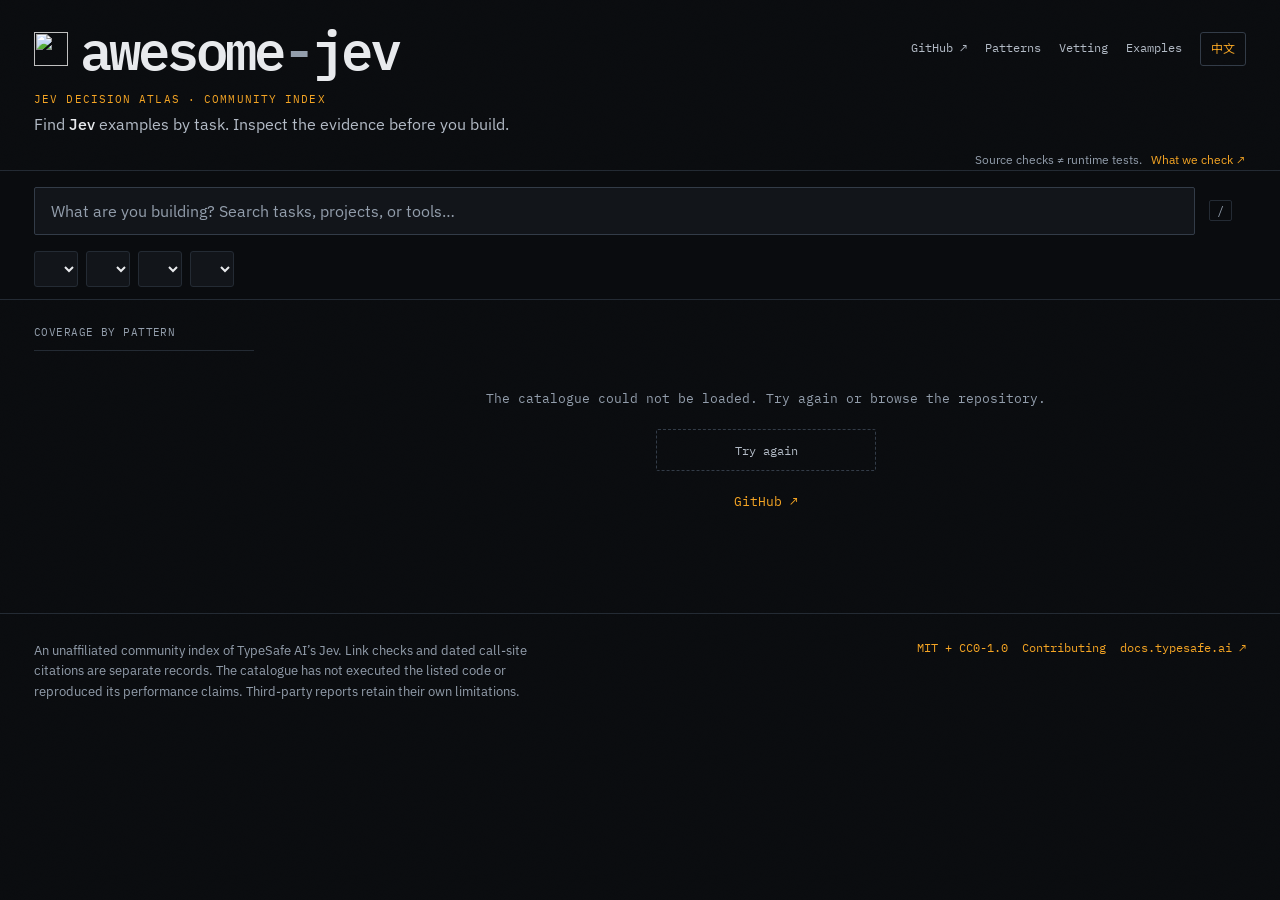
==== site/index.html @ 394e0f3d "feat: filter the site's catalogue by platform through ?platform=, a surface id or a value rows recor" ====
<!doctype html>
<html lang="en">
  <head>
    <meta charset="utf-8" />
    <meta name="viewport" content="width=device-width, initial-scale=1" />
    <title>
      awesome-jev — public examples of TypeSafe AI's Jev, indexed by decision
    </title>
    <meta name="color-scheme" content="dark" />
    <meta name="theme-color" content="#0b0d10" />
    <link rel="icon" href="favicon.svg" type="image/svg+xml" />
    <!-- Link-preview tags (description, og:*, twitter:card) are written between
         these markers at deploy by scripts/assemble_site.py, from _stats.pitch_public.
         Git keeps only the placeholder, so no catalogue number is committed here. -->
    <!-- meta:start -->
    <!-- written at deploy by scripts/assemble_site.py, see pages.yml -->
    <!-- meta:end -->
    <link rel="preconnect" href="https://fonts.googleapis.com" />
    <link rel="preconnect" href="https://fonts.gstatic.com" crossorigin />
    <link
      href="https://fonts.googleapis.com/css2?family=IBM+Plex+Mono:wght@400;500;600&family=IBM+Plex+Sans:wght@400;500;600&family=Noto+Sans+SC:wght@400;500&display=swap"
      rel="stylesheet"
    />
    <style>
      :root {
        --ink: #0b0d10;
        --ink-2: #12151a;
        --ink-3: #171b21;
        --ink-4: #1e242c;
        --rule: #242b34;
        --rule-2: #333c48;
        --fg: #e8eaed;
        --fg-2: #9aa4b1;
        --fg-3: #6b7684;

        /* Amber is the instrument lamp: one dominant accent, sharply used. */
        --amber: #f5a524;
        --amber-dim: #8a5d14;
        --amber-wash: rgba(245, 165, 36, 0.08);
        --signal: #4ec97a; /* verified / primitives */
        --alert: #e8564b; /* caveats */
        --cool: #5fb3d9; /* patterns */

        /* IBM Plex Mono has no CJK glyphs. Without the Noto Sans SC fallback, a
           machine with no Chinese system font — any stock Linux, and the CI
           runner that renders the README screenshots — draws every Chinese
           label in the monospace UI as empty boxes. */
        --mono:
          "IBM Plex Mono", "Noto Sans SC", ui-monospace, SFMono-Regular, Menlo,
          monospace;
        --sans:
          "IBM Plex Sans", "Noto Sans SC", -apple-system, BlinkMacSystemFont,
          sans-serif;

        --gut: clamp(16px, 3vw, 34px);
      }
      * {
        box-sizing: border-box;
      }
      html {
        scroll-behavior: smooth;
      }
      body {
        margin: 0;
        background: var(--ink);
        color: var(--fg);
        font: 15px/1.65 var(--sans);
        -webkit-font-smoothing: antialiased;
        /* Graph paper. The whole site sits on plotting stock. */
        background-image:
          linear-gradient(
            to right,
            rgba(255, 255, 255, 0.022) 1px,
            transparent 1px
          ),
          linear-gradient(
            to bottom,
            rgba(255, 255, 255, 0.022) 1px,
            transparent 1px
          );
        background-size: 44px 44px;
      }
      /* Fine grain, so flat fills never read as plastic. */
      body::before {
        content: "";
        position: fixed;
        inset: 0;
        pointer-events: none;
        z-index: 1;
        opacity: 0.5;
        background-image: url("data:image/svg+xml,%3Csvg xmlns='http://www.w3.org/2000/svg' width='120' height='120'%3E%3Cfilter id='n'%3E%3CfeTurbulence type='fractalNoise' baseFrequency='.85' numOctaves='3'/%3E%3C/filter%3E%3Crect width='120' height='120' filter='url(%23n)' opacity='.035'/%3E%3C/svg%3E");
      }
      a {
        color: var(--amber);
        text-decoration: none;
      }
      a:hover {
        text-decoration: underline;
        text-underline-offset: 3px;
      }
      ::selection {
        background: var(--amber);
        color: var(--ink);
      }

      .mono {
        font-family: var(--mono);
        font-variant-numeric: tabular-nums;
      }
      .sr {
        position: absolute;
        width: 1px;
        height: 1px;
        overflow: hidden;
        clip: rect(0 0 0 0);
        white-space: nowrap;
      }

      /* ─── hero ─────────────────────────────────────────────── */
      header {
        position: relative;
        overflow: hidden;
        border-bottom: 1px solid var(--rule);
        padding: clamp(34px, 6vw, 64px) var(--gut) clamp(26px, 4vw, 38px);
      }
      header::after {
        /* instrument sweep */
        content: "";
        position: absolute;
        inset: 0;
        pointer-events: none;
        background: radial-gradient(
          120% 90% at 8% -10%,
          var(--amber-wash),
          transparent 58%
        );
      }
      .hero {
        max-width: 1340px;
        margin: 0 auto;
        position: relative;
        z-index: 2;
      }
      .eyebrow {
        font-family: var(--mono);
        font-size: 11.5px;
        letter-spacing: 0.2em;
        text-transform: uppercase;
        color: var(--fg-3);
        display: flex;
        gap: 10px;
        align-items: center;
        margin-bottom: 18px;
      }
      .eyebrow .dot {
        width: 6px;
        height: 6px;
        border-radius: 50%;
        background: var(--signal);
        box-shadow: 0 0 0 3px rgba(78, 201, 122, 0.16);
      }
      h1 {
        font-family: var(--mono);
        font-weight: 600;
        letter-spacing: -0.055em;
        font-size: clamp(38px, 8.5vw, 92px);
        line-height: 0.92;
        margin: 0 0 4px;
      }
      h1 .br {
        color: var(--fg-3);
      }
      .lede {
        max-width: 64ch;
        color: var(--fg-2);
        font-size: clamp(14.5px, 1.5vw, 17px);
        margin: 16px 0 0;
        line-height: 1.6;
      }
      .lede b {
        color: var(--fg);
        font-weight: 500;
      }

      /* readout: the four numbers, as an instrument panel */
      .readout {
        display: grid;
        grid-template-columns: repeat(auto-fit, minmax(118px, 1fr));
        gap: 1px;
        background: var(--rule);
        border: 1px solid var(--rule);
        margin: 30px 0 0;
        max-width: 640px;
      }
      .rd {
        background: var(--ink-2);
        padding: 12px 14px;
      }
      .rd .v {
        font-family: var(--mono);
        font-size: 26px;
        font-weight: 500;
        letter-spacing: -0.03em;
        line-height: 1;
      }
      .rd .k {
        font-family: var(--mono);
        font-size: 10.5px;
        letter-spacing: 0.13em;
        text-transform: uppercase;
        color: var(--fg-3);
        margin-top: 7px;
      }
      /* When the figure was last true. If the weekly sweep ever stalls, this
         is where a reader sees it, instead of a number that looks current. */
      .rd .d {
        font-family: var(--mono);
        font-size: 10px;
        color: var(--fg-3);
        opacity: 0.75;
        margin-top: 4px;
      }
      .rd.hot .v {
        color: var(--amber);
      }
      .rd.ok .v {
        color: var(--signal);
      }

      .navrow {
        display: flex;
        gap: 20px;
        flex-wrap: wrap;
        margin-top: 26px;
        font-family: var(--mono);
        font-size: 12.5px;
      }
      .navrow a {
        color: var(--fg-2);
        border-bottom: 1px solid transparent;
        padding-bottom: 2px;
      }
      .navrow a:hover {
        color: var(--amber);
        border-color: var(--amber-dim);
        text-decoration: none;
      }
      #lang {
        color: var(--amber);
      }

      /* ─── shell ────────────────────────────────────────────── */
      .shell {
        max-width: 1340px;
        margin: 0 auto;
        padding: 0 var(--gut) 60px;
        display: grid;
        gap: clamp(20px, 3vw, 40px);
        grid-template-columns: minmax(0, 1fr);
        position: relative;
        z-index: 2;
      }
      @media (min-width: 1080px) {
        .shell {
          grid-template-columns: 262px minmax(0, 1fr);
        }
      }

      /* ─── rail: coverage histogram IS the navigation ───────── */
      aside {
        padding-top: 26px;
      }
      @media (min-width: 1080px) {
        aside {
          position: sticky;
          top: 0;
          max-height: 100vh;
          overflow-y: auto;
          padding-bottom: 30px;
          scrollbar-width: thin;
          scrollbar-color: var(--rule-2) transparent;
        }
      }
      .rail-h {
        font-family: var(--mono);
        font-size: 10.5px;
        letter-spacing: 0.16em;
        text-transform: uppercase;
        color: var(--fg-3);
        padding-bottom: 9px;
        border-bottom: 1px solid var(--rule);
        margin-bottom: 6px;
        display: flex;
        justify-content: space-between;
        align-items: baseline;
      }
      .rail-h .clr {
        color: var(--amber);
        cursor: pointer;
        letter-spacing: 0.08em;
        text-transform: none;
        font-size: 11px;
        visibility: hidden;
      }
      .rail-h .clr.on {
        visibility: visible;
      }
      /* One bar per pattern. Sequential single hue + emphasis: the selected bar
     takes full amber, the rest recede. Colour never follows rank, so
     filtering re-measures the bars without repainting their identity. */
      .pbar {
        display: grid;
        grid-template-columns: 1fr auto;
        gap: 10px;
        align-items: center;
        width: 100%;
        background: none;
        border: 0;
        padding: 7px 0 6px;
        cursor: pointer;
        text-align: left;
        color: var(--fg-2);
        font: inherit;
        font-size: 13px;
        border-bottom: 1px solid transparent;
      }
      .pbar:hover {
        color: var(--fg);
      }
      .pbar .nm {
        overflow: hidden;
        text-overflow: ellipsis;
        white-space: nowrap;
      }
      .pbar .ct {
        font-family: var(--mono);
        font-size: 11.5px;
        color: var(--fg-3);
        font-variant-numeric: tabular-nums;
      }
      .pbar .track {
        grid-column: 1/-1;
        height: 5px;
        background: var(--ink-3);
        position: relative;
        overflow: hidden;
      }
      .pbar .fill {
        position: absolute;
        inset: 0 auto 0 0;
        background: var(--rule-2);
        border-radius: 0 3px 3px 0; /* 4px-ish rounded data end, square at baseline */
        transform-origin: left;
        animation: grow 0.62s cubic-bezier(0.2, 0.8, 0.25, 1) backwards;
      }
      @keyframes grow {
        from {
          transform: scaleX(0);
        }
      }
      .pbar:hover .fill {
        background: var(--amber-dim);
      }
      .pbar[aria-pressed="true"] {
        color: var(--amber);
      }
      .pbar[aria-pressed="true"] .fill {
        background: var(--amber);
      }
      .pbar[aria-pressed="true"] .ct {
        color: var(--amber);
      }
      .pbar.zero {
        opacity: 0.42;
        cursor: default;
      }
      .pbar.zero .ct::after {
        content: " gap";
        color: var(--alert);
        font-size: 10px;
      }

      /* ─── controls ─────────────────────────────────────────── */
      main {
        padding-top: 26px;
        min-width: 0;
      }
      .bar {
        position: sticky;
        top: 0;
        z-index: 20;
        background: rgba(11, 13, 16, 0.93);
        backdrop-filter: blur(10px);
        border-bottom: 1px solid var(--rule);
        padding: 11px 0 11px;
        margin-bottom: 6px;
      }
      .bar .r1 {
        display: flex;
        gap: 8px;
        flex-wrap: wrap;
        align-items: center;
      }
      input[type="search"],
      select {
        background: var(--ink-2);
        color: var(--fg);
        border: 1px solid var(--rule);
        padding: 8px 11px;
        font: 13px var(--mono);
        border-radius: 2px;
      }
      input[type="search"] {
        flex: 1 1 190px;
        min-width: 0;
      }
      input[type="search"]::placeholder {
        color: var(--fg-3);
      }
      input[type="search"]:focus,
      select:focus {
        outline: none;
        border-color: var(--amber);
        background: var(--ink-3);
      }
      select {
        cursor: pointer;
        max-width: 190px;
      }
      .kbd {
        font: 10.5px var(--mono);
        color: var(--fg-3);
        border: 1px solid var(--rule);
        padding: 1px 5px;
        border-radius: 2px;
      }
      .hits {
        margin-left: auto;
        font: 12px var(--mono);
        color: var(--fg-3);
        white-space: nowrap;
      }
      .hits b {
        color: var(--fg);
      }
      .r2 {
        display: flex;
        gap: 6px;
        flex-wrap: wrap;
        margin-top: 9px;
      }
      .tg {
        background: none;
        border: 1px solid var(--rule);
        color: var(--fg-3);
        padding: 3px 10px;
        font: 11.5px var(--mono);
        cursor: pointer;
        border-radius: 2px;
      }
      .tg:hover {
        border-color: var(--rule-2);
        color: var(--fg-2);
      }
      .tg[aria-pressed="true"] {
        background: var(--amber);
        border-color: var(--amber);
        color: var(--ink);
        font-weight: 500;
      }
      .tg.warn[aria-pressed="true"] {
        background: var(--alert);
        border-color: var(--alert);
        color: #fff;
      }

      /* ─── groups ───────────────────────────────────────────── */
      .gh {
        margin: 36px 0 0;
        display: flex;
        align-items: baseline;
        gap: 11px;
        flex-wrap: wrap;
      }
      .gh h2,
      .gh h3 {
        font-family: var(--mono);
        font-size: 17px;
        font-weight: 600;
        letter-spacing: -0.02em;
        margin: 0;
        color: var(--fg);
      }
      .gh h3 {
        font-size: 15px;
      }
      .gh .n {
        font: 11.5px var(--mono);
        color: var(--amber);
        border: 1px solid var(--amber-dim);
        padding: 1px 7px;
        border-radius: 2px;
      }
      .gd {
        color: var(--fg-3);
        font-size: 13px;
        margin: 5px 0 14px;
        max-width: 72ch;
      }

      /* ─── card ─────────────────────────────────────────────── */
      .card {
        background: var(--ink-2);
        border: 1px solid var(--rule);
        border-left: 2px solid var(--rule-2);
        padding: 13px 16px 12px;
        margin-bottom: 8px;
        position: relative;
        transition:
          border-color 0.13s,
          background 0.13s,
          transform 0.13s;
      }
      .card:hover {
        background: var(--ink-3);
        border-color: var(--rule-2);
        border-left-color: var(--amber);
        transform: translateX(2px);
      }
      .card.off {
        border-left-color: var(--amber-dim);
      }
      .card.flagged {
        border-left-color: var(--alert);
      }
      .ct-row {
        display: flex;
        gap: 9px;
        align-items: baseline;
        flex-wrap: wrap;
        margin-bottom: 5px;
      }
      .ct-row .t {
        font-family: var(--mono);
        font-size: 14.5px;
        font-weight: 500;
        letter-spacing: -0.015em;
      }
      .badge {
        font: 10px var(--mono);
        letter-spacing: 0.09em;
        text-transform: uppercase;
        padding: 1px 6px;
        border-radius: 2px;
        border: 1px solid;
      }
      .badge.of {
        color: var(--amber);
        border-color: var(--amber-dim);
        background: var(--amber-wash);
      }
      .badge.st {
        color: var(--fg-3);
        border-color: var(--rule);
      }
      .badge.kd {
        color: var(--fg-2);
        border-color: var(--rule);
        background: var(--ink-4);
      }
      .by {
        font: 11.5px var(--mono);
        color: var(--fg-3);
      }
      .anchor {
        font: 12px var(--mono);
        color: var(--fg-3);
        opacity: 0;
        transition: opacity 0.12s;
      }
      .card:hover .anchor {
        opacity: 1;
      }
      .anchor:hover {
        color: var(--amber);
        text-decoration: none;
      }
      .card:target {
        border-color: var(--amber);
        border-left-color: var(--amber);
        background: var(--ink-3);
        scroll-margin-top: 90px;
      }
      .sum {
        margin: 0 0 9px;
        color: var(--fg);
        font-size: 14px;
        max-width: 86ch;
      }
      .strip {
        display: flex;
        gap: 2px;
        margin: 0 0 9px;
        height: 3px;
        max-width: 320px;
      }
      .strip i {
        flex: 1;
        background: var(--cool);
        opacity: 0.55;
        border-radius: 1px;
      }
      .pills {
        display: flex;
        gap: 5px;
        flex-wrap: wrap;
        align-items: center;
      }
      .p {
        font: 11px var(--mono);
        padding: 1px 6px;
        border-radius: 2px;
        border: 1px solid var(--rule);
        color: var(--fg-3);
        background: var(--ink);
      }
      .p.q {
        color: var(--signal);
        border-color: rgba(78, 201, 122, 0.3);
      }
      .p.pt {
        color: var(--cool);
        border-color: rgba(95, 179, 217, 0.28);
      }
      .p.f {
        color: var(--alert);
        border-color: rgba(232, 86, 75, 0.34);
        background: rgba(232, 86, 75, 0.07);
      }
      .note {
        margin: 10px 0 0;
        padding: 7px 0 0 11px;
        border-left: 1px solid var(--rule-2);
        color: var(--fg-2);
        font-size: 13px;
        max-width: 88ch;
      }
      .card.flagged .note {
        border-left-color: rgba(232, 86, 75, 0.45);
      }

      .more {
        display: block;
        width: 100%;
        background: none;
        border: 1px dashed var(--rule-2);
        color: var(--fg-3);
        font: 12px var(--mono);
        padding: 9px;
        margin: 2px 0 10px;
        cursor: pointer;
        border-radius: 2px;
      }
      .more:hover {
        color: var(--amber);
        border-color: var(--amber-dim);
        background: var(--ink-2);
      }
      .empty {
        text-align: center;
        color: var(--fg-3);
        padding: 70px 20px;
        font-family: var(--mono);
        font-size: 13px;
      }
      .loading {
        padding: 70px 20px;
        text-align: center;
        color: var(--fg-3);
        font-family: var(--mono);
        font-size: 13px;
      }

      footer {
        border-top: 1px solid var(--rule);
        padding: 26px var(--gut) 44px;
        position: relative;
        z-index: 2;
      }
      footer .in {
        max-width: 1340px;
        margin: 0 auto;
        display: flex;
        gap: 26px;
        flex-wrap: wrap;
        justify-content: space-between;
        align-items: flex-start;
      }
      footer p {
        margin: 0;
        color: var(--fg-3);
        font-size: 12.5px;
        max-width: 66ch;
        line-height: 1.65;
      }
      footer .lg {
        display: flex;
        gap: 14px;
        flex-wrap: wrap;
        font: 11.5px var(--mono);
      }

      /* view switcher: a segmented control, instrument-panel style */
      .views {
        display: flex;
        gap: 1px;
        background: var(--rule);
        border: 1px solid var(--rule);
        margin: 26px 0 0;
        width: fit-content;
      }
      .vt {
        background: var(--ink-2);
        border: 0;
        color: var(--fg-3);
        font: 12.5px var(--mono);
        padding: 7px 15px;
        cursor: pointer;
        letter-spacing: 0.04em;
      }
      .vt:hover {
        color: var(--fg);
        background: var(--ink-3);
      }
      .vt[aria-selected="true"] {
        background: var(--amber);
        color: var(--ink);
        font-weight: 500;
      }
      [hidden] {
        display: none !important;
      }

      /* prose views share one measured column */
      .page {
        max-width: 1040px;
        margin: 0 auto;
        padding: 30px var(--gut) 60px;
        position: relative;
        z-index: 2;
      }
      .page h2 {
        font-family: var(--mono);
        font-size: 19px;
        font-weight: 600;
        letter-spacing: -0.02em;
        margin: 40px 0 8px;
        padding-bottom: 7px;
        border-bottom: 1px solid var(--rule);
      }
      .page h2:first-of-type {
        margin-top: 8px;
      }
      .page p {
        color: var(--fg-2);
        max-width: 78ch;
        margin: 0 0 14px;
      }
      .page p b,
      .page p strong {
        color: var(--fg);
        font-weight: 500;
      }
      .page code {
        font-family: var(--mono);
        font-size: 0.88em;
        background: var(--ink-3);
        border: 1px solid var(--rule);
        padding: 1px 5px;
        border-radius: 2px;
        color: var(--fg);
      }
      .callout {
        border-left: 2px solid var(--amber);
        background: var(--amber-wash);
        padding: 12px 16px;
        margin: 0 0 18px;
      }
      .callout p {
        margin: 0;
        color: var(--fg);
      }
      .callout.warn {
        border-left-color: var(--alert);
        background: rgba(232, 86, 75, 0.06);
      }

      /* primitive cards */
      .pgrid {
        display: grid;
        gap: 10px;
        grid-template-columns: repeat(auto-fit, minmax(280px, 1fr));
        margin: 0 0 22px;
      }
      .pcard {
        background: var(--ink-2);
        border: 1px solid var(--rule);
        border-top: 2px solid var(--signal);
        padding: 15px 17px 16px;
      }
      .pcard .gl {
        font-family: var(--mono);
        font-size: 19px;
        color: var(--signal);
        letter-spacing: 0.1em;
      }
      .pcard h3 {
        font-family: var(--mono);
        font-size: 17px;
        margin: 8px 0 10px;
        color: var(--fg);
      }
      .pcard dl {
        margin: 0;
        display: grid;
        grid-template-columns: auto 1fr;
        gap: 5px 12px;
        font-size: 13px;
      }
      .pcard dt {
        font-family: var(--mono);
        font-size: 10.5px;
        letter-spacing: 0.1em;
        text-transform: uppercase;
        color: var(--fg-3);
        padding-top: 2px;
      }
      .pcard dd {
        margin: 0;
        color: var(--fg-2);
      }
      .pcard dd b {
        color: var(--fg);
        font-weight: 500;
      }

      /* data tables */
      .tbl {
        width: 100%;
        border-collapse: collapse;
        font-size: 13px;
        margin: 0 0 20px;
        display: block;
        overflow-x: auto;
      }
      .tbl th,
      .tbl td {
        text-align: left;
        padding: 8px 12px;
        border-bottom: 1px solid var(--rule);
        vertical-align: top;
        white-space: nowrap;
      }
      .tbl td.wrap {
        white-space: normal;
        min-width: 22ch;
        color: var(--fg-2);
      }
      .tbl th {
        font-family: var(--mono);
        font-size: 10.5px;
        letter-spacing: 0.12em;
        text-transform: uppercase;
        color: var(--fg-3);
        border-bottom-color: var(--rule-2);
        position: sticky;
        top: 0;
        background: var(--ink);
      }
      .tbl tbody tr:hover {
        background: var(--ink-2);
      }
      .tbl td.k {
        font-family: var(--mono);
        color: var(--fg);
      }
      .tbl .dash {
        color: var(--fg-3);
      }
      .tbl .diff {
        color: var(--alert);
      }
      .tbl .same {
        color: var(--signal);
      }
      .tbl .of {
        color: var(--amber);
      }

      @media (prefers-reduced-motion: reduce) {
        * {
          animation: none !important;
          transition: none !important;
        }
        html {
          scroll-behavior: auto;
        }
      }
    </style>
    <link rel="stylesheet" href="catalog.css" />
  </head>
  <body>
    <a class="skip-link" href="#catalogue-results" data-i="skip">Skip to results</a>
    <header>
      <div class="hero">
        <div class="masthead">
          <a class="brand" href="./" aria-label="awesome-jev home">
            <img src="favicon.svg" width="34" height="34" alt="" />
            <h1>awesome<span class="br">-</span>jev</h1>
          </a>
          <nav class="navrow" aria-label="Resources">
            <a href="https://github.com/kydlikebtc/awesome-jev">GitHub ↗</a>
            <a href="https://github.com/kydlikebtc/awesome-jev/blob/main/docs/patterns.md" data-i="l_pat"></a>
            <a href="https://github.com/kydlikebtc/awesome-jev/blob/main/docs/vetting.md" data-i="l_vet"></a>
            <a href="https://github.com/kydlikebtc/awesome-jev/blob/main/examples/README.md" data-i="l_ex"></a>
            <button type="button" id="lang">中文</button>
          </nav>
        </div>
        <div class="intro-row">
          <div>
            <div class="eyebrow" data-i="eyebrow"></div>
            <p class="lede" data-i="lede"></p>
          </div>
          <div class="readout" id="readout" aria-label="Catalogue statistics"></div>
        </div>
        <div class="header-bottom">
          <div class="views" role="tablist" id="views" aria-label="Views"></div>
          <p class="trust-line"><span data-i="trust_short"></span> <a href="https://github.com/kydlikebtc/awesome-jev/blob/main/docs/method.md" data-i="trust_link"></a></p>
        </div>
      </div>
    </header>

    <section id="view-catalog">
      <div class="catalog-toolbar">
        <div class="search-row">
          <label for="q" class="sr" data-i="search_label"></label>
          <input type="search" id="q" data-ip="search" autocomplete="off" spellcheck="false" />
          <kbd class="kbd" aria-hidden="true">/</kbd>
          <span class="hits" id="hits" role="status" aria-live="polite" aria-atomic="true"></span>
        </div>
        <nav class="journeys" id="journeys" aria-label="Curated starting points"></nav>
        <details class="filter-options" id="filter-options" open>
          <summary data-i="filters"></summary>
          <div class="filter-row">
            <select id="kind" aria-label="Filter by resource kind"></select>
            <select id="langf" aria-label="Filter by programming language"></select>
            <select id="platf" aria-label="Filter by platform"></select>
            <select id="sort" aria-label="Sort entries"></select>
            <div class="r2" id="tgs"></div>
            <button type="button" class="reset" id="reset" data-i="reset" hidden></button>
          </div>
        </details>
      </div>
      <div class="shell">
        <aside>
          <details class="pattern-disclosure" id="pattern-disclosure" open>
            <summary data-i="coverage"></summary>
            <div class="rail-h">
              <span data-i="coverage"></span>
              <button class="clr" id="clr" type="button" data-i="clear"></button>
            </div>
            <div id="rail"></div>
          </details>
        </aside>
        <main id="catalogue-results" tabindex="-1">
          <div class="results-heading" id="results-heading"></div>
          <div id="out"><p class="loading" data-i="loading"></p></div>
        </main>
      </div>
    </section>

    <section class="page" id="view-prims" tabindex="-1" hidden></section>
    <section class="page" id="view-compat" tabindex="-1" hidden></section>

    <footer>
      <div class="in">
        <p data-i="disc"></p>
        <div class="lg">
          <a href="https://github.com/kydlikebtc/awesome-jev/blob/main/LICENSE"
            >MIT + CC0-1.0</a
          >
          <a
            href="https://github.com/kydlikebtc/awesome-jev/blob/main/CONTRIBUTING.md"
            data-i="l_con"
          ></a>
          <a href="https://docs.typesafe.ai/">docs.typesafe.ai ↗</a>
        </div>
      </div>
    </footer>

    <script type="module">
      import { SORTS, verification, evidenceKind, evidenceUrl, isIndependentReport, compareEntries, matchesEntry, queryFromState, shareUrl, stateFromQuery, summaryMarks, notIndexedByPattern, primitiveLayers, repositoryFacts, siblingCitations, platformRows, resolvePlatform, platformChoices } from "./catalog-core.mjs";
      const STR = {
        en: {
          eyebrow: "Jev Decision Atlas · community index",
          lede: "Find <b>Jev</b> examples by task. Inspect the evidence before you build.",
          search: "What are you building? Search tasks, projects, or tools…",
          search_label: "Search the catalogue",
          skip: "Skip to results", filters: "Filters & sort", reset: "Reset filters",
          all: "All examples", browse: "Browse the catalogue", picks: "Editor’s pick", entry_view: "Entry details",
          sort_curated: "Editor picks first", sort_newest: "Recently added", sort_checked: "Recently link-checked", sort_stars: "Most stars", sort_pattern: "Group by pattern",
          language: "All languages", resource: "All resource types", source: "Open resource ↗", evidence: "View call site ↗",
          details: "Evidence & technical details", link_ok: "Link checked", link_missing: "Link not checked", link_failed: "Link check unsuccessful",
          code_read: "Call-site citation", code_missing: "No call-site citation", runtime: "Code not run by this catalogue", performance: "Performance not reproduced",
          cite_wire_shape: "Wire-shape citation, not a Jev integration", cite_example_only: "Example-only citation", evidence_file: "View cited file ↗",
          mark_zh_machine: "machine-translated", mark_zh_machine_about: "A model translated this Chinese summary; no person wrote it.",
          unindexed_h: "Not yet indexed by pattern",
          unindexed_about: "Projects and plugins with code whose only pattern is overview, and whose rows record no reading against the patterns (patterns_reviewed). Overview is also what the keyword rules suggest when nothing matches, so these may never have been placed. A person gives each a pattern, or records the date they read it.",
          unindexed_last: "Projects and plugins with code that nobody has recorded reading against the patterns come last, under “Not yet indexed by pattern” ({n}).",
          third_party: "Third-party report", review_scope: "A dated citation is not a current CI result or a runtime test.",
          signals: "Recorded matching text", added: "Added", stars: "Repository stars", author: "Author", read_context: "Source context",
          prims_read: "Primitives read by a person", prims_signal: "Text signal only",
          repo_created: "Repository created", repo_pushed: "Last push", repo_commits: "Commits on the default branch",
          repo_facts_about: "As GitHub stated them at the last weekly refresh (days in UTC). A date says when someone last pushed, not whether the project is maintained.",
          cited_one: "Cited by 1 other directory", cited_n: "Cited by {n} other directories", cited_h: "Other directories citing it",
          cited_about: "Sibling Jev directories whose README links this repository, as the weekly refresh last read them. They copy from each other: this counts mentions and is not a check of the project.",
          prims_signal_about: "The cited file contains this primitive’s request or answer shape (primitives_seen). A script found the text; nobody recorded reading the code call it.",
          reason: "Why this pick", caution: "Before you use it", notes: "Editor’s note", empty_help: "Try a broader phrase or reset the filters.",
          trust_short: "Source checks ≠ runtime tests.", trust_link: "What we check ↗", patterns_count: "patterns",
          latest_check: "Latest successful link check", load_error: "The catalogue could not be loaded. Try again or browse the repository.", retry: "Try again",
          coverage: "Coverage by pattern",
          clear: "clear",
          loading: "Loading catalogue…",
          empty: "Nothing matches those filters.",
          entries: "indexed",
          code: "with code",
          official: "official",
          verified: "dated 2xx links",
          swept: "swept",
          l_pat: "Patterns",
          l_cmp: "Compatibility",
          l_vet: "Vetting",
          l_ex: "Examples",
          l_con: "Contributing",
          t_code: "has code",
          t_off: "official",
          t_flag: "no caveats",
          t_ind: "third-party reports",
          shown: "matches",
          more: "show {n} more",
          disc: "An unaffiliated community index of TypeSafe AI’s Jev. Link checks and dated call-site citations are separate records. The catalogue has not executed the listed code or reproduced its performance claims. Third-party reports retain their own limitations.",
          v_catalog: "Catalogue",
          v_prims: "Primitives",
          v_compat: "Compatibility",
          p_h: "What Jev returns",
          p_lede:
            "Three primitives, and one asymmetry that causes most of the bugs. Every fact here is from the official API reference.",
          p_returns: "Returns",
          p_limit: "Limits",
          p_for: "Used for",
          p_watch: "Watch out",
          p_read: "Read by a person",
          p_signal: "Text signal only",
          p_rows: "{n} rows",
          p_layers:
            "Under each primitive, two counts that are never added together. <b>Read by a person</b>: rows whose <code>question_types</code> records someone reading the code call it. <b>Text signal only</b>: rows where nobody recorded that, but the one file the row cites contains the primitive’s request or answer shape (<code>primitives_seen</code>, written by a weekly script). A shape in a file is not a call.",
          p_shape_h: "The shape of a call",
          p_shape_p:
            "One <b>state</b>, many <b>questions</b>. The state is read once and every question is evaluated against it in parallel, which is why asking five things costs roughly what asking one costs plus the question tokens — and why speculative fan-out is a real technique rather than a waste.",
          p_limits_h: "Limits that apply everywhere",
          c_h: "Cross-platform compatibility",
          c_lede:
            "One model, many front doors — and the front doors do not agree. Porting between gateways is <b>not</b> a URL swap. Generated from the same <code>compat.json</code> the docs use, so the two can never disagree.",
          c_model: "Model string",
          c_yesno: "Yes/no type",
          c_read: "Read from",
          c_conf: "Confidence",
          c_env: "Request shape",
          c_ep: "Endpoint",
          c_var: "Env var",
          c_surface: "Surface",
          c_note: "Worth knowing",
          c_asof: "Verified on",
          c_open: "Open the linked doc before you ship.",
          c_full: "Full page with the corrections table",
          c_examples: "Catalogued examples",
          c_examples_about: "Rows whose platforms record a value compat.json lists for this surface (catalog_platforms). Coarse: that value also stands for another route, so a row counted here may use it.",
          c_coarse: "coarse",
          platform: "All platforms",
          platform_surfaces: "Surfaces in the compatibility table",
          platform_other: "Other values rows record",
          platform_coarse: "Coarse match: these rows record {values}, which does not say which route to the API a row takes, so some may use another route.",
          platform_shared: "The same value also stands for {names}.",
          platform_listed: "compat.json lists it for {names}.",
        },
        zh: {
          eyebrow: "Jev Decision Atlas · 社区目录",
          lede: "按场景发现 <b>Jev</b> 用法，沿证据判断是否适合你的项目。",
          search: "你想实现什么？搜索场景、项目或工具……",
          search_label: "搜索目录",
          skip: "跳到结果", filters: "筛选与排序", reset: "重置筛选",
          all: "全部案例", browse: "浏览目录", picks: "编辑精选", entry_view: "条目详情",
          sort_curated: "精选优先", sort_newest: "最近加入", sort_checked: "最近链接检查", sort_stars: "最多星标", sort_pattern: "按场景分组",
          language: "全部语言", resource: "全部资源类型", source: "打开资源 ↗", evidence: "查看调用点 ↗",
          details: "证据与技术细节", link_ok: "链接检查成功", link_missing: "链接未检查", link_failed: "链接检查未成功",
          code_read: "调用点记录", code_missing: "无调用点记录", runtime: "本目录未运行验证", performance: "性能未复现",
          // The Chinese of the three evidence.kind labels below is model-written; a person who revises it drops this note.
          cite_wire_shape: "接口形态记录，并非 Jev 集成", cite_example_only: "仅示例记录", evidence_file: "查看引用文件 ↗",
          // mark_zh_machine is the READMEs' own mark; its tooltip below is model-written, like the summary-source labels in taxonomy.json.
          mark_zh_machine: "机翻", mark_zh_machine_about: "这条中文摘要由模型翻译，不是人写的。",
          // The Chinese of the three "not yet indexed by pattern" strings below is model-written; a person who revises it drops this note.
          unindexed_h: "尚未按模式索引",
          unindexed_about: "带代码的项目或插件：唯一的模式是 overview，且没有任何对照决策模式阅读过的记录（patterns_reviewed）。overview 也是关键词规则什么都没匹配到时给出的建议，所以这些行可能从未被归类。由人为每一行指定模式，或记下阅读日期。",
          unindexed_last: "没有任何人对照决策模式阅读过记录的带代码项目和插件排在最后，列在“尚未按模式索引”之下（{n} 行）。",
          third_party: "第三方评测", review_scope: "带日期的引用不代表最新 CI 已通过，也不代表代码已运行。",
          signals: "记录的匹配文本", added: "收录日期", stars: "仓库星标", author: "作者", read_context: "来源说明",
          // The Chinese of the primitive-layer strings here and in the primitives view (p_read … p_layers) is model-written; a person who revises it drops this note.
          prims_read: "人读确认的原语", prims_signal: "仅文本信号",
          // The Chinese of the four repository-fact strings below is model-written; a person who revises it drops this note.
          repo_created: "仓库创建", repo_pushed: "最近推送", repo_commits: "默认分支提交数",
          repo_facts_about: "上次每周刷新时 GitHub 给出的数据（UTC 日期）。日期只说明最近何时有人推送，不代表项目是否仍在维护。",
          // The Chinese of the four sibling-citation strings below is model-written; a person who revises it drops this note.
          cited_one: "被 1 个其他目录引用", cited_n: "被 {n} 个其他目录引用", cited_h: "引用它的其他目录",
          cited_about: "README 中链接了这个仓库的其他 Jev 目录，按上次每周刷新时读取的结果。这些目录相互转载：这里只统计被提及的次数，不是对项目的核查。",
          prims_signal_about: "所引文件含有这个原语的请求或回答结构（primitives_seen）。这是脚本找到的文本，没有人记录读过代码确认调用。",
          reason: "精选理由", caution: "使用前留意", notes: "编辑备注", empty_help: "试试更宽泛的关键词，或重置筛选条件。",
          trust_short: "来源核查 ≠ 运行验证。", trust_link: "了解核验范围 ↗", patterns_count: "类场景",
          latest_check: "最近成功检查日期", load_error: "目录暂时无法加载，请重试或前往 GitHub 浏览。", retry: "重试",
          coverage: "按模式的覆盖度",
          clear: "清除",
          loading: "正在加载目录……",
          empty: "没有符合这些筛选条件的条目。",
          entries: "收录",
          code: "含代码",
          official: "官方",
          verified: "链接检查成功",
          swept: "扫描于",
          l_pat: "决策模式",
          l_cmp: "兼容性",
          l_vet: "核查指南",
          l_ex: "可运行样例",
          l_con: "参与贡献",
          t_code: "仅含代码",
          t_off: "仅官方",
          t_flag: "无警示",
          t_ind: "第三方评测",
          shown: "条匹配",
          more: "展开其余 {n} 条",
          disc: "TypeSafe AI Jev 的非官方社区目录。链接检查和带日期的调用点记录是不同证据；本目录尚未执行收录代码，也未复现其性能结论。第三方评测保留各自的限制。",
          v_catalog: "目录",
          v_prims: "三个原语",
          v_compat: "兼容性",
          p_h: "Jev 返回什么",
          p_lede:
            "三个原语，以及一个造成大多数 bug 的不对称。此处每条事实均来自官方 API 参考。",
          p_returns: "返回",
          p_limit: "限制",
          p_for: "用来",
          p_watch: "注意",
          p_read: "人读确认",
          p_signal: "仅文本信号",
          p_rows: "{n} 条",
          p_layers:
            "每个原语下方有两个互不相加的数。<b>人读确认</b>：<code>question_types</code> 记录了有人读过代码、确认调用该原语的行。<b>仅文本信号</b>：没有这样的记录，但该行所引的那一个文件含有这个原语的请求或回答结构（<code>primitives_seen</code>，由每周运行的脚本写入）。文件里出现结构不等于调用。",
          p_shape_h: "一次调用的形状",
          p_shape_p:
            "一个 <b>state</b>，多个 <b>questions</b>。state 只被读一次，所有问题并行地对它求值 —— 这就是为什么问五件事的成本约等于问一件事加上问题本身的 token，也是为什么「推测性并行扇出」是一个真实可用的技巧而不是浪费。",
          p_limits_h: "所有平台通用的限制",
          c_h: "跨平台兼容性",
          c_lede:
            "一个模型，很多入口 —— 而这些入口互相不一致。在网关之间移植<b>不是</b>换个 URL 就行。本页与文档读取同一份 <code>compat.json</code>，因此两边永远不会不一致。",
          c_model: "模型串",
          c_yesno: "是非类型",
          c_read: "取值处",
          c_conf: "置信度位置",
          c_env: "请求结构",
          c_ep: "端点",
          c_var: "环境变量",
          c_surface: "接入面",
          c_note: "值得知道",
          c_asof: "核实于",
          c_open: "上线前请先打开对应文档核对。",
          c_full: "含纠错对照表的完整页面",
          // The Chinese of the platform-filter and catalogued-example strings below is model-written; a person who revises it drops this note.
          c_examples: "目录中的示例",
          c_examples_about: "platforms 中记录了 compat.json 为此接入面所列取值（catalog_platforms）的行。粗粒度：该取值也代表另一条路径，因此这里计入的行可能走的是那条路径。",
          c_coarse: "粗粒度",
          platform: "全部平台",
          platform_surfaces: "兼容性表中的接入面",
          platform_other: "行记录的其他取值",
          platform_coarse: "粗粒度匹配：这些行记录的是 {values}，从中看不出一行经哪条路径调用 API，其中一些可能走的是别的路径。",
          platform_shared: "同一取值也对应 {names}。",
          platform_listed: "compat.json 为 {names} 列出了这个取值。",
        },
      };

      // Labels are read from patterns.json and taxonomy.json, which the Pages
      // build copies in beside catalog.json. They used to be embedded here as a
      // second copy of the README's, and three flag labels had already drifted.
      let PAT = {},
        KIND = {},
        FLAG = {},
        SRC = {},
        SRC_ABOUT = {},
        STATS = {},
        P_ORDER = [],
        F_ORDER = [],
        COLLECTIONS = [];
      const labelsFrom = (list, withShort) =>
        Object.fromEntries(
          list.map((x) => [
            x.key,
            withShort ? [x.en, x.zh, x.short_en, x.short_zh] : [x.en, x.zh],
          ]),
        );
      const QGLYPH = { choice: "◆", score: "▮", noul: "◐" };

      // The three primitives. Facts from the official API reference; the
      // "watch out" line is the thing that actually bites people.
      const PRIMS = [
        {
          g: "◆ ◆ ◆",
          n: "choice",
          r: [
            "one option, plus <code>probabilities</code> and <code>confidence</code>",
            "一个选项，附带 <code>probabilities</code> 和 <code>confidence</code>",
          ],
          l: [
            "up to <b>255</b> options; <code>criteria</code> is a required map",
            "最多 <b>255</b> 个选项；<code>criteria</code> 必填，是一个映射",
          ],
          f: ["pick a tool, a route, a label", "选工具、选分支、选标签"],
          w: [
            "A choice is a <b>relative</b> question — which of these is best. It cannot say <i>none</i> unless you put a none option in the set.",
            "choice 问的是<b>相对</b>问题 —— 这些里哪个最好。除非你在选项里放一个 none，它无法回答「都不是」。",
          ],
        },
        {
          g: "▮▮▯▯",
          n: "score",
          r: [
            "a number, plus <code>legend</code>, <code>probabilities</code> and <code>confidence</code>",
            "一个数值，附带 <code>legend</code>、<code>probabilities</code> 和 <code>confidence</code>",
          ],
          l: [
            "<b>2–10</b> ordered levels, 0-indexed, low to high",
            "<b>2–10</b> 个有序级别，从 0 开始，由低到高",
          ],
          f: ["rank quality, risk, urgency", "给质量、风险、紧急度排序"],
          w: [
            "It is probability-weighted, so it lands <b>between</b> levels — the docs' own example returns 1.05. Do not assume an integer.",
            "它是概率加权的，会落在两级<b>之间</b> —— 官方示例返回的是 1.05。不要假设它是整数。",
          ],
        },
        {
          g: "◐",
          n: "noul",
          r: [
            "a 0–1 probability in <code>.noul</code>",
            "<code>.noul</code> 里一个 0–1 概率",
          ],
          l: [
            '<code>criteria</code> is optional; not called "binary" or "boolean"',
            "<code>criteria</code> 可选；它不叫 binary，也不叫 boolean",
          ],
          f: [
            "gate an action, keep or drop an item",
            "拦一个动作、留或弃一个条目",
          ],
          w: [
            "It carries <b>no confidence field</b> — the probability is the answer. A helper reading <code>.confidence</code> uniformly returns nothing here.",
            "它<b>不带 confidence 字段</b> —— 概率本身就是答案。统一读 <code>.confidence</code> 的辅助函数在这里会拿到空值。",
          ],
        },
      ];

      let DATA = [],
        L = "en";
      const S = () => STR[L],
        I = () => (L === "zh" ? 1 : 0);
      const lbl = (m, k) => (m[k] || [k, k])[I()];
      const pdesc = (k) => (PAT[k] ? PAT[k][2 + I()] : "");
      const st = {
        q: "",
        entry: "",
        collection: "",
        sort: "curated",
        pattern: "",
        kind: "",
        lang: "",
        platform: "",
        code: false,
        off: false,
        noflag: false,
        indep: false,
      };

      function esc(s) {
        return String(s == null ? "" : s).replace(
          /[&<>"']/g,
          (c) =>
            ({
              "&": "&amp;",
              "<": "&lt;",
              ">": "&gt;",
              '"': "&quot;",
              "'": "&#39;",
            })[c],
        );
      }

      function i18n() {
        document.documentElement.lang = L === "zh" ? "zh-CN" : "en";
        document
          .querySelectorAll("[data-i]")
          .forEach((e) => (e.innerHTML = S()[e.dataset.i]));
        document
          .querySelectorAll("[data-ip]")
          .forEach((e) => (e.placeholder = S()[e.dataset.ip]));
        document.getElementById("kind").setAttribute("aria-label", S().resource);
        document.getElementById("langf").setAttribute("aria-label", S().language);
        document.getElementById("platf").setAttribute("aria-label", S().platform);
        document.getElementById("sort").setAttribute("aria-label", L === "zh" ? "排序方式" : "Sort entries");
        document.getElementById("journeys").setAttribute("aria-label", L === "zh" ? "精选入口" : "Curated starting points");
        document.getElementById("lang").textContent =
          L === "zh" ? "English" : "中文";
      }

      const pcount = (k) => DATA.filter((e) => e.patterns.includes(k)).length;
      const isIndep = isIndependentReport;
      const collection = () => COLLECTIONS.find(c => c.id === st.collection);
      const picks = () => (collection() ? [collection()] : COLLECTIONS).flatMap(c => c.entries);
      const pickFor = (slug) => picks().find(p => p.slug === slug);
      const ranks = () => new Map(picks().map((p, i) => [p.slug, i]));
      const local = (value, key) => L === "zh" ? value[key + "_zh"] || value[key] : value[key];
      const evidenceContext = key => ({
        "docs-page": ["Documentation page; no repository call site is cited.", "来源为文档页，未引用仓库调用点。"],
        "not-a-repository": ["The source is not a code repository.", "来源不是代码仓库。"],
        "paywalled": ["The source is behind a paywall.", "来源内容受付费墙限制。"],
        "removed-upstream": ["The integration was removed upstream; the resource documents its history.", "上游已移除该集成，资源保留其历史记录。"],
        // Model-written Chinese; a person who revises it drops this note.
        "no-jev-call-site": ["The code neither calls Jev nor speaks its request shape, so no file is cited.", "代码既不调用 Jev，也未采用其请求结构，因此没有引用文件。"],
      }[key] || [key, key])[I()];
      let limit = 24;

      function chrome() {
        // Headline figures come from stats.json (scripts/_stats.py), the same
        // definitions as the README badges, rather than a recount here.
        document.getElementById("readout").innerHTML = [
          [STATS.entries, S().entries, "hot", ""],
          [STATS.patterns_covered, S().patterns_count, "", ""],
          [STATS.link_ok, S().verified, "ok", `${S().latest_check}: ${STATS.last_sweep}`],
        ].map(([v, k, c, d]) => `<div class="rd ${c}"${d ? ` title="${esc(d)}"` : ""}><span class="v">${v}</span><span class="k">${k}</span></div>`).join("");

        document.getElementById("journeys").innerHTML = [
          `<button type="button" data-collection="" aria-pressed="${!st.collection && !st.entry}">${S().all}</button>`,
          ...COLLECTIONS.map((c, index) => `<button type="button" data-collection="${esc(c.id)}" aria-pressed="${st.collection === c.id}"><span class="journey-n">0${index + 1}</span>${esc(local(c, "title"))}</button>`),
        ].join("");
        document.querySelectorAll("[data-collection]").forEach(b => b.onclick = () => {
          resetFilters();
          st.collection = b.dataset.collection;
          st.sort = "curated";
          refresh();
        });
        document.getElementById("sort").innerHTML = SORTS.map(key => `<option value="${key}">${S()["sort_" + key]}</option>`).join("");
        document.getElementById("sort").value = st.sort;

        const max = Math.max(...P_ORDER.map(pcount), 1);
        document.getElementById("rail").innerHTML = P_ORDER.map((k, i) => {
          const n = pcount(k),
            w = n ? Math.max((n / max) * 100, 2.5) : 0;
          return `<button class="pbar${n ? "" : " zero"}" data-p="${k}" aria-pressed="${st.pattern === k}" ${n ? "" : "disabled"}
      title="${esc(pdesc(k))}">
      <span class="nm">${lbl(PAT, k)}</span><span class="ct">${n}</span>
      <span class="track"><span class="fill" style="width:${w}%;animation-delay:${i * 26}ms"></span></span>
    </button>`;
        }).join("");
        document.querySelectorAll(".pbar[data-p]:not(.zero)").forEach(
          (b) =>
            (b.onclick = () => {
              st.pattern = st.pattern === b.dataset.p ? "" : b.dataset.p;
              refresh();
            }),
        );
        document.getElementById("clr").classList.toggle("on", !!st.pattern);

        const fill = (id, opts, all) => {
          const s = document.getElementById(id),
            keep = id === "kind" ? st.kind : st.lang;
          s.innerHTML =
            `<option value="">${all}</option>` +
            opts
              .map(([v, t, n]) => `<option value="${v}">${t} · ${n}</option>`)
              .join("");
          s.value = keep;
        };
        const kc = (k) => DATA.filter((e) => e.kind === k).length;
        fill(
          "kind",
          Object.keys(KIND)
            .filter(kc)
            .map((k) => [k, lbl(KIND, k), kc(k)]),
          S().resource,
        );
        const langs = [
          ...new Set(DATA.flatMap((e) => e.languages || [])),
        ].sort();
        fill(
          "langf",
          langs.map((v) => [
            v,
            v,
            DATA.filter((e) => (e.languages || []).includes(v)).length,
          ]),
          S().language,
        );
        // compat.json's surfaces first (each standing for the values it lists),
        // then the values rows record that no surface lists. A value reached
        // only by a link (?platform=vercel-ai-gateway) is added so the select
        // can show it.
        const choices = platformChoices(COMPAT, DATA);
        const known = [...choices.surfaces.map(c => c.id), ...choices.other.map(c => c.value)];
        const linked = st.platform && !known.includes(st.platform) ? platformFilter() : null;
        const extra = st.platform && !known.includes(st.platform)
          ? [{ value: st.platform, n: linked ? platformRows(DATA, linked.values).length : 0 }] : [];
        const option = (value, text, n) => `<option value="${esc(value)}">${esc(text)} · ${n}</option>`;
        const pf = document.getElementById("platf");
        pf.innerHTML = `<option value="">${S().platform}</option>`
          + (choices.surfaces.length ? `<optgroup label="${esc(S().platform_surfaces)}">${choices.surfaces.map(c => option(c.id, c.name, c.n)).join("")}</optgroup>` : "")
          + `<optgroup label="${esc(S().platform_other)}">${[...choices.other, ...extra].map(c => option(c.value, c.value, c.n)).join("")}</optgroup>`;
        pf.value = st.platform;

        document.getElementById("tgs").innerHTML = [
          ["code", "t_code", ""],
          ["off", "t_off", ""],
          ["indep", "t_ind", ""],
          ["noflag", "t_flag", "warn"],
        ]
          .map(
            ([k, s, c]) =>
              `<button class="tg ${c}" data-t="${k}" aria-pressed="${st[k]}">${S()[s]}</button>`,
          )
          .join("");
        document.querySelectorAll(".tg[data-t]").forEach(
          (b) =>
            (b.onclick = () => {
              st[b.dataset.t] = !st[b.dataset.t];
              st.entry = "";
              b.setAttribute("aria-pressed", st[b.dataset.t]);
              limit = 24;
              render();
              syncUrl();
            }),
        );
      }

      // What the platform filter resolved to (catalog-core resolvePlatform), or null.
      const platformFilter = () => st.platform ? resolvePlatform(COMPAT, DATA, st.platform) : null;

      function ok(e, platform = platformFilter()) {
        const selected = collection();
        const slugs = selected ? new Set(selected.entries.map(x => x.slug)) : null;
        const labels = e.patterns.map(k => (PAT[k] || []).join(" ")).join(" ");
        return matchesEntry(e, st, slugs, labels, platform ? platform.values : null);
      }

      // Under the results heading when the platform filter matches coarsely:
      // what the rows record, and which other surfaces the value stands for.
      function platformNote(platform) {
        if (!platform || !platform.coarse) return "";
        const sep = L === "zh" ? "、" : ", ";
        const values = platform.values.map(v => `<code>${esc(v)}</code>`).join(sep);
        const shared = platform.others.length
          ? (L === "zh" ? "" : " ") + S()[platform.surface ? "platform_shared" : "platform_listed"].replace("{names}", esc(platform.others.map(p => p.name).join(sep)))
          : "";
        return `<p class="platform-note">${S().platform_coarse.replace("{values}", values)}${shared}</p>`;
      }

      const seenIds = new Set();

      // The summary's provenance marks, the READMEs' "(upstream description)" and "(机翻)".
      const summaryMarkup = (e) => summaryMarks(e, L)
        .map(m => m === "zh-machine" ? [S().mark_zh_machine, S().mark_zh_machine_about] : [lbl(SRC, m), (SRC_ABOUT[m] || [])[I()]])
        .map(([text, about]) => `<span class="src-mark"${about ? ` title="${esc(about)}"` : ""}>${esc(text)}</span>`)
        .join("");

      function card(e) {
        const sum = local(e, "summary");
        const note = local(e, "notes");
        const pick = pickFor(e.slug);
        const flags = (e.flags || []).filter(f => f !== "code-untested").slice().sort((a, b) => F_ORDER.indexOf(a) - F_ORDER.indexOf(b));
        const v = verification(e);
        const evidence = evidenceUrl(e);
        // A wire-shape or example-only file is cited, but it is not where the project builds on Jev
        // (an alternative's file may still send Jev a request, to compare against it).
        const cite = evidenceKind(e);
        const citeLabel = cite === "wire-shape" ? S().cite_wire_shape : cite === "example-only" ? S().cite_example_only : S().code_read;
        const first = !seenIds.has(e.slug);
        seenIds.add(e.slug);
        const linkLabel = v.linkOk ? S().link_ok : v.linkChecked ? S().link_failed : S().link_missing;
        const technical = [
          ...(e.languages || []), ...(e.platforms || []), ...e.patterns.map(p => lbl(PAT, p)),
        ].map(x => `<span class="p">${esc(x)}</span>`).join("");
        // A person's reading and a script's text signal, each under its own label.
        const prims = primitiveLayers(e);
        const primPills = (names, cls) => `<div class="pills">${names.map(q => `<span class="${cls}">${QGLYPH[q] || ""} ${esc(q)}</span>`).join("")}</div>`;
        // GitHub's dates and commit count, as recorded; the note goes under the last one shown.
        const rf = repositoryFacts(e);
        const rfRows = [
          [S().repo_created, rf.created && `<time datetime="${esc(rf.created)}">${esc(rf.created)}</time>`],
          [S().repo_pushed, rf.pushed && `<time datetime="${esc(rf.pushed)}">${esc(rf.pushed)}</time>`],
          [S().repo_commits, rf.commits != null && Number(rf.commits).toLocaleString()],
        ].filter(([, value]) => value);
        const repoFacts = rfRows.map(([name, value], i) =>
          `<dt>${name}</dt><dd>${value}${i === rfRows.length - 1 ? `<p class="sig-about">${S().repo_facts_about}</p>` : ""}</dd>`).join("");
        // Other directories linking the repository: a count on the card, the lists in the details.
        const cited = siblingCitations(e);
        const citedFace = cited.length
          ? `<span class="cited-count" title="${esc(S().cited_about)}">${esc(cited.length === 1 ? S().cited_one : S().cited_n.replace("{n}", cited.length))}</span><span aria-hidden="true"> · </span>`
          : "";
        const citedList = cited.length
          ? `<dt>${S().cited_h}</dt><dd>${cited.map(c => `<a href="${esc(c.url)}" rel="noopener">${esc(c.name)}</a>`).join(", ")}<p class="sig-about">${S().cited_about}</p></dd>`
          : "";
        const permalink = `?lang=${L}#${encodeURIComponent(e.slug)}`;
        return `<article class="card ${flags.length ? "flagged" : ""}"${first ? ` id="${esc(e.slug)}"` : ""}>
          <div class="ct-row">
            <h3><a class="t" href="${esc(e.url)}" rel="noopener">${esc(e.title)}</a></h3>
            ${pick ? `<span class="badge of">${S().picks}</span>` : ""}
            ${e.official ? `<span class="badge kd">${S().official}</span>` : ""}
            ${isIndep(e) ? `<span class="badge kd">${S().third_party}</span>` : ""}
            <a class="anchor" href="${permalink}" aria-label="${L === "zh" ? "此条目的永久链接" : "Permalink to this entry"}">#</a>
          </div>
          <p class="sum">${esc(sum)}${summaryMarkup(e)}</p>
          ${pick ? `<p class="pick-reason"><span>${S().reason}</span> ${esc(local(pick, "reason"))}</p><p class="pick-caution"><span>${S().caution}</span> ${esc(local(pick, "caution"))}</p>` : note ? `<p class="note">${esc(note)}</p>` : ""}
          ${flags.length ? `<div class="pills risks">${flags.map(f => `<span class="p f">${esc(lbl(FLAG, f))}</span>`).join("")}</div>` : ""}
          <div class="verification">
            <span class="${v.linkOk ? "link-ok" : ""}">${linkLabel}${v.linkChecked ? ` <time datetime="${esc(v.linkChecked)}">${esc(v.linkChecked)}</time>` : ""}</span>
            ${v.codeRead ? `<span>${citeLabel} <time datetime="${esc(v.codeRead)}">${esc(v.codeRead)}</time></span>` : ""}
            ${e.has_code ? `<span>${S().runtime}</span>` : ""}
          </div>
          <div class="card-bottom">
            <div class="card-actions"><a href="${esc(e.url)}">${S().source}</a>${evidence ? `<a href="${esc(evidence)}">${cite === "call-site" ? S().evidence : S().evidence_file}</a>` : ""}</div>
            <span class="resource-kind">${citedFace}${esc(lbl(KIND, e.kind))}</span>
          </div>
          <details class="evidence-details">
            <summary>${S().details}</summary>
            <div class="evidence-content">
              <p>${S().review_scope} ${S().performance}${L === "zh" ? "。" : "."}</p>
              <div class="pills">${technical}</div>
              <dl>
                <dt>${S().added}</dt><dd>${esc(e.first_seen || "—")}</dd>
                ${e.stars != null ? `<dt>${S().stars}</dt><dd>${Number(e.stars).toLocaleString()}</dd>` : ""}
                ${repoFacts}
                ${citedList}
                ${e.author ? `<dt>${S().author}</dt><dd>${esc(e.author.name)}</dd>` : ""}
                <dt>${citeLabel}</dt><dd>${e.evidence ? `${esc(e.evidence.path)}${v.codeRead ? ` · ${esc(v.codeRead)}` : ""}` : S().code_missing}</dd>
                ${e.evidence ? `<dt>${S().signals}</dt><dd>${e.evidence.matched.map(x => `<code>${esc(x)}</code>`).join(" ")}</dd>` : ""}
                ${prims.read.length ? `<dt>${S().prims_read}</dt><dd>${primPills(prims.read, "p q")}</dd>` : ""}
                ${prims.signalOnly.length ? `<dt>${S().prims_signal}</dt><dd>${primPills(prims.signalOnly, "p sig")}<p class="sig-about">${S().prims_signal_about}</p></dd>` : ""}
                ${e.evidence_none ? `<dt>${S().read_context}</dt><dd>${esc(evidenceContext(e.evidence_none))}</dd>` : ""}
              </dl>
              ${pick && note ? `<p><b>${S().notes}</b> ${esc(note)}</p>` : ""}
              <a href="${REPO}/blob/main/docs/method.md">${S().trust_link}</a>
            </div>
          </details>
        </article>`;
      }

      // Cards rendered per group before a "show the rest" button. An entry
      // appears once per pattern it carries, so the unfiltered view was
      // building hundreds of cards, a number that grows with the catalogue. Filtering and
      // search still run over every row — only the DOM is capped.
      const GROUP_CAP = 24;
      const expanded = new Set();

      function render() {
        seenIds.clear();
        document.querySelectorAll("[data-collection]").forEach(b => {
          b.setAttribute("aria-pressed", b.dataset.collection ? st.collection === b.dataset.collection : !st.collection && !st.entry);
        });
        const platform = platformFilter();
        const hits = DATA.filter(e => ok(e, platform));
        const selected = collection();
        const out = document.getElementById("out");
        document.getElementById("hits").innerHTML = `<b>${hits.length}</b> / ${DATA.length} ${S().shown}`;
        // The overview listing ends with rows not yet indexed by pattern, as the READMEs' does; say so up front,
        // since they can sit several "show more" pages down.
        const unindexed = st.pattern === "overview" && !st.entry ? hits.filter(notIndexedByPattern).length : 0;
        const headingNote = selected ? local(selected, "description") : st.pattern ? pdesc(st.pattern) + (unindexed ? (L === "zh" ? "" : " ") + S().unindexed_last.replace("{n}", unindexed) : "") : "";
        document.getElementById("results-heading").innerHTML = `<h2>${esc(st.entry ? S().entry_view : selected ? local(selected, "title") : st.pattern ? lbl(PAT, st.pattern) : S().browse)}</h2>${selected || st.pattern ? `<p>${esc(headingNote)}</p>` : ""}${st.entry ? "" : platformNote(platform)}`;
        const active = Boolean(st.entry || st.q || st.pattern || st.kind || st.lang || st.platform || st.collection || st.code || st.off || st.noflag || st.indep);
        document.getElementById("reset").hidden = !active;
        if (!hits.length) {
          out.innerHTML = `<div class="empty"><p>${S().empty}</p><p>${S().empty_help}</p><button class="more" id="empty-reset">${S().reset}</button></div>`;
          document.getElementById("empty-reset").onclick = () => { resetFilters(); refresh(); };
          return;
        }
        const cmp = compareEntries(st.sort, ranks());
        const unindexedHead = n => `<div class="gh"><h3>${esc(S().unindexed_h)}</h3><span class="n">${n}</span></div><p class="gd">${esc(S().unindexed_about)}</p>`;
        if (st.sort !== "pattern" || st.pattern) {
          const sorted = hits.sort(cmp);
          const later = unindexed ? sorted.filter(notIndexedByPattern) : [];
          const rows = later.length ? [...sorted.filter(e => !notIndexedByPattern(e)), ...later] : sorted;
          const firstLater = rows.length - later.length;
          out.innerHTML = rows.slice(0, limit).map((e, i) => (later.length && i === firstLater ? unindexedHead(later.length) : "") + card(e)).join("") + (rows.length > limit ? `<button class="more" id="load-more">${S().more.replace("{n}", Math.min(24, rows.length - limit))}</button>` : "");
          const more = document.getElementById("load-more");
          if (more) more.onclick = () => {
            const next = rows[limit]?.slug;
            limit += 24;
            render();
            if (next) document.getElementById(next)?.querySelector("h3 a")?.focus({preventScroll: true});
          };
          return;
        }
        const capped = (key, rows) => {
          const open = expanded.has(key) || rows.length <= GROUP_CAP;
          return `${(open ? rows : rows.slice(0, GROUP_CAP)).map(card).join("")}${open ? "" : `<button class="more" data-more="${key}">${S().more.replace("{n}", rows.length - GROUP_CAP)}</button>`}`;
        };
        out.innerHTML = P_ORDER.map(p => {
          const rows = hits.filter(e => e.patterns.includes(p)).sort(cmp);
          if (!rows.length) return "";
          // Only the overview group has rows not yet indexed by pattern; they get their own heading and cap.
          const later = rows.filter(notIndexedByPattern);
          const first = later.length ? rows.filter(e => !notIndexedByPattern(e)) : rows;
          return `<div class="gh"><h2>${esc(lbl(PAT, p))}</h2><span class="n">${rows.length}</span></div><p class="gd">${esc(pdesc(p))}</p>${capped(p, first)}${later.length ? unindexedHead(later.length) + capped(`${p}:unindexed`, later) : ""}`;
        }).join("");
        document.querySelectorAll(".more[data-more]").forEach(b => b.onclick = () => { expanded.add(b.dataset.more); render(); });
      }

      function resetFilters() {
        for (const key of ["q", "entry", "pattern", "kind", "lang", "platform", "collection"]) st[key] = "";
        for (const key of ["code", "off", "noflag", "indep"]) st[key] = false;
        document.getElementById("q").value = "";
      }
      function refresh() {
        st.entry = "";
        const active = document.activeElement;
        const focusCollection = active?.dataset.collection;
        const focusPattern = active?.dataset.p;
        const focusId = active?.id;
        limit = 24;
        chrome();
        render();
        syncUrl();
        const controls = [...document.querySelectorAll("[data-collection], [data-p]")];
        const replacement = focusCollection !== undefined
          ? controls.find(el => el.dataset.collection === focusCollection)
          : focusPattern !== undefined ? controls.find(el => el.dataset.p === focusPattern)
          : ["empty-reset", "reset", "clr"].includes(focusId) ? document.getElementById("q") : null;
        replacement?.focus({preventScroll: true});
      }
      document.getElementById("q").oninput = e => {
        st.entry = "";
        st.q = e.target.value;
        limit = 24;
        render();
        syncUrl();
      };
      for (const [id, key] of [["kind", "kind"], ["langf", "lang"], ["platf", "platform"], ["sort", "sort"]]) {
        document.getElementById(id).onchange = e => { st.entry = ""; st[key] = e.target.value; limit = 24; render(); syncUrl(); };
      }
      document.getElementById("clr").onclick = () => { st.pattern = ""; refresh(); };
      document.getElementById("reset").onclick = () => { resetFilters(); refresh(); };
      document.getElementById("lang").onclick = () => {
        L = L === "en" ? "zh" : "en";
        try { localStorage.setItem("aj-lang", L); } catch (_) {}
        i18n();
        chrome();
        render();
        viewTabs();
        if (VIEW === "prims") renderPrims();
        if (VIEW === "compat") renderCompat();
        syncUrl({ keepHash: Boolean(st.entry) });
      };
      addEventListener("keydown", e => {
        const tag = document.activeElement.tagName;
        if (e.key === "/" && !["INPUT", "TEXTAREA", "SELECT"].includes(tag) && !document.activeElement.isContentEditable) {
          e.preventDefault();
          if (VIEW !== "catalog") setView("catalog");
          document.getElementById("q").focus();
        }
        if (e.key === "Escape" && document.activeElement.id === "q") {
          document.getElementById("q").value = "";
          st.entry = "";
          st.q = "";
          limit = 24;
          render();
          syncUrl();
        }
      });
      const narrow = matchMedia("(max-width: 1079px)");
      const responsiveControls = () => {
        document.getElementById("pattern-disclosure").open = !narrow.matches;
        document.getElementById("filter-options").open = !narrow.matches;
      };
      responsiveControls();
      narrow.addEventListener("change", responsiveControls);

      // Stored preference wins, otherwise the browser's language. Parenthesised
      // deliberately: `||` binds tighter than `?:`, so a stored "en" would otherwise
      // test truthy and flip the page to Chinese.
      // Precedence: ?lang= in the URL (so a language is shareable and
      // screenshottable), then the stored preference, then the browser's.
      // Parenthesised deliberately: `||` binds tighter than `?:`, so a stored
      // "en" would otherwise test truthy and flip the page to Chinese.
      let stored = null;
      try {
        stored = localStorage.getItem("aj-lang");
      } catch (_) {}
      const fromUrl = new URLSearchParams(location.search).get("lang");
      L =
        fromUrl ||
        stored ||
        ((navigator.language || "").startsWith("zh") ? "zh" : "en");
      if (!STR[L]) L = "en";

      // ─── views ────────────────────────────────────────────────
      let VIEW = "catalog";
      let COMPAT = null;
      document.querySelector(".skip-link").onclick = e => {
        e.preventDefault();
        const target = document.getElementById(VIEW === "catalog" ? "catalogue-results" : "view-" + VIEW);
        target.focus({preventScroll: true});
        target.scrollIntoView({block: "start"});
      };

      function viewTabs() {
        const tabs = [
          ["catalog", "v_catalog"],
          ["prims", "v_prims"],
          ["compat", "v_compat"],
        ];
        document.getElementById("views").innerHTML = tabs
          .map(
            ([k, str]) =>
              `<button class="vt" role="tab" id="tab-${k}" data-v="${k}" aria-controls="view-${k}" tabindex="${VIEW === k ? 0 : -1}" aria-selected="${VIEW === k}">${S()[str]}</button>`,
          )
          .join("");
        document
          .querySelectorAll(".vt[data-v]")
          .forEach((b) => (b.onclick = () => {
            const view = b.dataset.v;
            setView(view);
            document.getElementById("tab-" + view).focus({preventScroll: true});
          }));
        document.getElementById("views").onkeydown = e => {
          const keys = ["catalog", "prims", "compat"];
          const current = keys.indexOf(VIEW);
          let next;
          if (e.key === "ArrowRight") next = (current + 1) % keys.length;
          if (e.key === "ArrowLeft") next = (current + keys.length - 1) % keys.length;
          if (e.key === "Home") next = 0;
          if (e.key === "End") next = keys.length - 1;
          if (next === undefined) return;
          e.preventDefault();
          setView(keys[next]);
          document.getElementById("tab-" + keys[next]).focus();
        };
      }

      function setView(name, { push = true } = {}) {
        if (push) st.entry = "";
        VIEW = name;
        for (const k of ["catalog", "prims", "compat"]) {
          const panel = document.getElementById("view-" + k);
          panel.hidden = k !== name;
          panel.setAttribute("role", "tabpanel");
          panel.setAttribute("aria-labelledby", "tab-" + k);
        }
        viewTabs();
        if (name === "catalog") render();
        if (name === "prims") renderPrims();
        if (name === "compat") renderCompat();
        if (push) syncUrl();
        scrollTo({ top: 0, behavior: "instant" });
      }

      // Counts from stats.json (scripts/_stats.py primitive_layers), the same
      // figures the README's primitives image draws.
      const layerCount = (name, layer) => {
        const n = STATS.primitive_layers?.[name]?.[layer];
        return n == null ? "—" : Number(n).toLocaleString();
      };

      function renderPrims() {
        const i = I();
        const el = document.getElementById("view-prims");
        el.innerHTML = `
          <h2>${S().p_h}</h2>
          <p>${S().p_lede}</p>
          <div class="pgrid">${PRIMS.map(
            (p) => `<div class="pcard">
            <div class="gl">${p.g}</div>
            <h3>${p.n}</h3>
            <dl>
              <dt>${S().p_returns}</dt><dd>${p.r[i]}</dd>
              <dt>${S().p_limit}</dt><dd>${p.l[i]}</dd>
              <dt>${S().p_for}</dt><dd>${p.f[i]}</dd>
              <dt>${S().p_read}</dt><dd>${S().p_rows.replace("{n}", layerCount(p.n, "read"))}</dd>
              <dt>${S().p_signal}</dt><dd>${S().p_rows.replace("{n}", layerCount(p.n, "signal_only"))}</dd>
            </dl>
          </div>`,
          ).join("")}</div>
          <p>${S().p_layers}</p>
          ${PRIMS.map(
            (p) =>
              `<div class="callout warn"><p><code>${p.n}</code> — ${S().p_watch}: ${p.w[i]}</p></div>`,
          ).join("")}
          <h2>${S().p_shape_h}</h2>
          <p>${S().p_shape_p}</p>
          <h2>${S().p_limits_h}</h2>
          <table class="tbl"><tbody>${(COMPAT ? COMPAT.limits : [])
            .map(
              (l) =>
                `<tr><td class="k">${esc(l.k)}</td><td class="k of">${esc(l.v)}</td><td class="wrap">${esc(i ? l.why_zh : l.why)}</td></tr>`,
            )
            .join("")}</tbody></table>
          <p><a href="${REPO}/blob/main/docs/patterns.md">docs/patterns.md ↗</a></p>`;
        if (!COMPAT) loadCompat().then(() => VIEW === "prims" && renderPrims());
      }

      function renderCompat() {
        const i = I();
        const el = document.getElementById("view-compat");
        if (!COMPAT) {
          el.innerHTML = `<h2>${S().c_h}</h2><p>${S().loading}</p>`;
          loadCompat().then(() => VIEW === "compat" && renderCompat());
          return;
        }
        // Mark a cell red when it differs from the native surface: the whole
        // point of the table is spotting where a port will break.
        const base = COMPAT.platforms[0];
        const cell = (p, key) => {
          const v = p[key];
          if (v === "—") return '<span class="dash">—</span>';
          const cls = p === base ? "of" : v === base[key] ? "same" : "diff";
          return `<span class="${cls}">${esc(v)}</span>`;
        };
        const cols = [
          ["model", S().c_model],
          ["yesno", S().c_yesno],
          ["answer_field", S().c_read],
          ["confidence", S().c_conf],
          ["envelope", S().c_env],
          ["endpoint", S().c_ep],
          ["env", S().c_var],
        ];
        el.innerHTML = `
          <h2>${S().c_h}</h2>
          <p>${S().c_lede}</p>
          <div class="callout"><p>${S().c_asof} <b>${COMPAT.as_of}</b>. ${S().c_open}</p></div>
          <table class="tbl">
            <thead><tr><th>${S().c_surface}</th>${cols.map(([, t]) => `<th>${t}</th>`).join("")}</tr></thead>
            <tbody>${COMPAT.platforms
              .map(
                (p) => `<tr>
                <td class="k">${p.url ? `<a href="${p.url}">${esc(p.name)}</a>` : esc(p.name)}${p.official ? ' <span class="of">⭐</span>' : ""}</td>
                ${cols.map(([k]) => `<td class="k">${cell(p, k)}</td>`).join("")}
              </tr>`,
              )
              .join("")}</tbody>
          </table>
          <h2>${S().c_note}</h2>
          <table class="tbl">
            <thead><tr><th>${S().c_surface}</th><th>${S().c_note}</th><th title="${esc(S().c_examples_about)}">${S().c_examples}</th></tr></thead>
            <tbody>${COMPAT.platforms
            .map(
              (p) =>
                `<tr><td class="k">${esc(p.name)}</td><td class="wrap">${esc(i ? p.notes_zh || p.notes : p.notes)}</td><td class="k">${examplesCell(p)}</td></tr>`,
            )
            .join("")}</tbody></table>
          <p><a href="${REPO}/blob/main/docs/compatibility.md">${S().c_full} ↗</a></p>`;
        el.querySelectorAll("a[data-platform]").forEach(a => a.onclick = e => {
          e.preventDefault();
          resetFilters();
          st.platform = a.dataset.platform;
          setView("catalog");
          refresh();
        });
      }

      // The notes table's last column: how many rows record a value the surface
      // lists (catalog_platforms), linking them in the catalogue, as the
      // generated column in docs/compatibility.md does.
      function examplesCell(p) {
        const values = p.catalog_platforms || [];
        if (!values.length) return '<span class="dash">—</span>';
        const n = platformRows(DATA, values).length;
        const coarse = p.granularity === "coarse" ? ` <span class="dash" title="${esc(S().c_examples_about)}">(${S().c_coarse})</span>` : "";
        return `<a href="?platform=${encodeURIComponent(p.id)}&lang=${L}" data-platform="${esc(p.id)}">${n}</a> · ${values.map(v => `<code>${esc(v)}</code>`).join(", ")}${coarse}`;
      }

      function loadCompat() {
        return fetch("compat.json")
          .then((r) => r.json())
          .then((d) => {
            COMPAT = d;
          })
          .catch(() => {
            COMPAT = { as_of: "?", platforms: [], limits: [] };
          });
      }

      // ─── URL state, so any view and filter is shareable ───────
      // The mapping lives in catalog-core.mjs (queryFromState, stateFromQuery,
      // shareUrl), where scripts/test_catalog_core.mjs tests it; these two
      // apply it to the page.
      function syncUrl({ keepHash = false } = {}) {
        const query = queryFromState(st, VIEW, L);
        history.replaceState(null, "", shareUrl(query, { pathname: location.pathname, hash: location.hash, keepHash }));
      }

      function readUrl() {
        const read = stateFromQuery(location.search, location.hash, {
          languages: Object.keys(STR),
          collections: COLLECTIONS.map(c => c.id),
        });
        if (read.lang) L = read.lang;
        Object.assign(st, read.state);
        VIEW = read.view;
        const input = document.getElementById("q");
        if (st.q) input.value = st.q;
      }

      const REPO = "https://github.com/kydlikebtc/awesome-jev";

      const getJson = (path) =>
        fetch(path).then((r) => {
          if (!r.ok) throw new Error(`${path}: HTTP ${r.status}`);
          return r.json();
        });

      Promise.all([
        getJson("catalog.json"),
        getJson("patterns.json"),
        getJson("taxonomy.json"),
        getJson("stats.json"),
        getJson("collections.json"),
        // The platform filter reads compat.json's surfaces; the page works without it.
        getJson("compat.json").catch(() => null),
      ])
        .then(([d, patterns, taxonomy, stats, collections, compat]) => {
          if (compat) COMPAT = compat;
          COLLECTIONS = collections.collections;
          STATS = stats;
          PAT = labelsFrom(patterns.patterns, true);
          P_ORDER = patterns.patterns.map((x) => x.key);
          KIND = labelsFrom(taxonomy.kinds, false);
          FLAG = labelsFrom(taxonomy.flags, false);
          // Whose words a summary is (summary_source): label, and its blurb as the tooltip.
          SRC = labelsFrom(taxonomy.summary_sources || [], false);
          SRC_ABOUT = Object.fromEntries((taxonomy.summary_sources || []).map((x) => [x.key, [x.blurb_en, x.blurb_zh]]));
          // Caveat order is taxonomy.json's, like the README's; a flag added
          // there sorts into place here with no second list to update.
          F_ORDER = taxonomy.flags.map((x) => x.key);
          DATA = d;
          readUrl();
          i18n();
          chrome();
          render();
          setView(VIEW, { push: false });
          syncUrl({ keepHash: true });
          revealEntry();
          // scripts/render_images.py screenshots this page at deploy and will
          // not publish a render that never reached this line.
          return document.fonts.ready.then(() => {
            document.documentElement.dataset.ready = "1";
          });
        })
        .catch(() => {
          i18n();
          document.getElementById("out").innerHTML = `<div class="empty"><p>${S().load_error}</p><button id="retry" class="more">${S().retry}</button><a href="${REPO}">GitHub ↗</a></div>`;
          document.getElementById("retry").onclick = () => location.reload();
        });

      // Reveal permalinks even when a target would be below a render cap or
      // hidden by a saved filter. A citation must always land on its entry.
      function revealEntry() {
        let slug;
        try { slug = decodeURIComponent(location.hash.slice(1)); } catch (_) { return; }
        const entry = DATA.find(e => e.slug === slug);
        if (!entry) return;
        resetFilters();
        st.entry = slug;
        setView("catalog", {push: false});
        limit = 24;
        chrome();
        render();
        syncUrl({ keepHash: true });
        requestAnimationFrame(() => document.getElementById(slug)?.scrollIntoView({block: "start"}));
      }
      addEventListener("hashchange", revealEntry);
      addEventListener("popstate", () => { readUrl(); document.getElementById("q").value = st.q; i18n(); chrome(); render(); setView(VIEW, {push: false}); revealEntry(); });
    </script>
  </body>
</html>
---- site/catalog.css ----
/* Catalogue refinements: keep the existing atlas palette and compact the path
   from task to evidence. Primitive and compatibility views retain their layout. */
:root {
  --fg-2: #b3bbc6;
  --fg-3: #939eac;
  --alert: #ff9287;
}
body { font-size: 16px; background-image: none; }
body::before { opacity: .15; }
a, button, summary, select { -webkit-tap-highlight-color: transparent; }
a:focus-visible, button:focus-visible, summary:focus-visible, select:focus-visible,
input[type="search"]:focus-visible { outline: 2px solid var(--amber); outline-offset: 4px; }
button { touch-action: manipulation; }
button:active { transform: translateY(1px); }
.skip-link { position: fixed; top: -80px; left: 16px; z-index: 100; background: var(--amber); color: var(--ink); padding: 10px 18px; }
.skip-link:focus { top: 12px; }
header { padding: 20px var(--gut) 0; }
header::after { background: none; }
.masthead { display: flex; align-items: center; justify-content: space-between; gap: 20px; }
.brand { display: inline-flex; align-items: center; gap: 12px; color: var(--fg); }
.brand:hover { text-decoration: none; }
.brand img { flex: 0 0 auto; }
h1 { font-size: clamp(32px, 4.4vw, 54px); line-height: 1.08; margin: 0; }
.navrow { margin: 0; gap: 18px; font-size: 12px; align-items: center; }
#lang { border: 1px solid var(--rule-2); padding: 6px 10px; background: transparent; font: inherit; cursor: pointer; border-radius: 3px; }
.intro-row { display: flex; justify-content: space-between; align-items: center; gap: 24px; margin-top: 12px; }
.eyebrow { font-size: 11px; letter-spacing: .1em; margin: 0 0 4px; color: var(--amber); }
.lede { font-size: 16px; margin: 0; max-width: 66ch; }
.readout { display: flex; margin: 0; border: 0; background: none; flex: 0 0 auto; gap: 22px; }
.rd { background: none; padding: 0; display: flex; flex-direction: column; gap: 5px; }
.rd .v { font-size: 21px; }
.rd .k { font-size: 11px; letter-spacing: 0; margin: 0; text-transform: none; }
.header-bottom { display: flex; align-items: center; justify-content: space-between; gap: 16px; margin-top: 12px; }
.views { margin: 0; border: 0; gap: 22px; background: none; }
.vt { background: none; padding: 9px 0 10px; border-bottom: 2px solid transparent; letter-spacing: 0; color: var(--fg-2); }
.vt[aria-selected="true"] { background: none; color: var(--amber); border-color: var(--amber); }
.trust-line { margin: 0; color: var(--fg-3); font-size: 12px; }
.trust-line a { margin-left: 6px; }
.catalog-toolbar { max-width: 1340px; margin: 0 auto; padding: 16px var(--gut) 12px; position: sticky; top: 0; z-index: 20; background: rgba(11,13,16,.98); border-bottom: 1px solid var(--rule); }
.search-row { display: flex; align-items: center; gap: 14px; }
input[type="search"] { font: 16px var(--sans); padding: 13px 16px; min-height: 48px; border-color: var(--rule-2); }
.kbd { font-size: 12px; padding: 2px 7px; }
.hits { font-size: 12px; margin: 0; }
.journeys { display: flex; flex-wrap: wrap; gap: 9px 20px; margin-top: 8px; }
.journeys button { display: flex; align-items: center; gap: 8px; padding: 5px 0; border: 0; border-bottom: 1px solid transparent; color: var(--fg-2); background: transparent; font: 13px var(--sans); cursor: pointer; }
.journeys button[aria-pressed="true"] { color: var(--amber); border-color: var(--amber); }
.journey-n { font: 10px var(--mono); color: var(--fg-3); }
.filter-row { display: flex; gap: 8px; flex-wrap: wrap; align-items: center; margin-top: 8px; }
.filter-options > summary, .pattern-disclosure > summary { cursor: pointer; color: var(--fg-2); font-size: 13px; padding: 8px 0; }
.filter-options > summary { display: none; }
select { font-size: 12px; min-height: 36px; max-width: 220px; border-radius: 3px; }
.r2 { margin: 0; gap: 6px; }
.tg { font: 12px var(--sans); min-height: 32px; padding: 4px 8px; color: var(--fg-2); }
.tg.warn[aria-pressed="true"] { color: var(--ink); }
.reset { border: 0; color: var(--amber); background: none; font: 12px var(--sans); cursor: pointer; min-height: 32px; padding: 4px 0; }
.shell { align-items: start; gap: 32px; }
aside { padding-top: 23px; }
.pattern-disclosure > summary { display: none; }
.rail-h { font-size: 11px; letter-spacing: .04em; }
.rail-h .clr { font-size: 12px; background: none; border: 0; }
.pbar { padding: 9px 0; font-size: 13px; gap: 7px; }
.pbar .ct { font-size: 12px; }
.pbar .track { height: 3px; }
main { padding-top: 19px; }
.results-heading { margin-bottom: 16px; }
.results-heading h2 { margin: 0; font-size: 19px; font-weight: 500; }
.results-heading p { margin: 3px 0 0; font-size: 13px; color: var(--fg-3); max-width: 80ch; }
.card { margin-bottom: 14px; padding: 18px 20px 0; border-left-width: 2px; border-radius: 3px; }
.card:hover { transform: none; }
.ct-row { gap: 8px; margin-bottom: 8px; }
.ct-row h3 { margin: 0; line-height: 1.5; font-weight: 500; max-width: 100%; overflow-wrap: anywhere; }
.ct-row .t { font-size: 16px; }
.badge { font: 11px var(--sans); letter-spacing: 0; text-transform: none; }
.anchor { opacity: 1; margin-left: auto; padding: 0 5px; }
.sum { font-size: 15px; line-height: 1.65; max-width: 80ch; margin-bottom: 10px; overflow-wrap: anywhere; }
.src-mark { display: inline-block; margin-left: 6px; padding: 0 5px; border: 1px solid var(--rule-2); border-radius: 3px; color: var(--fg-3); font: 11px/1.6 var(--sans); vertical-align: 1px; white-space: nowrap; }
.note { font-size: 14px; border: 0; padding: 0; margin: 8px 0 12px; }
.pick-reason, .pick-caution { color: var(--fg-2); font-size: 13px; margin: 5px 0; line-height: 1.6; max-width: 85ch; }
.pick-reason > span, .pick-caution > span { color: var(--fg-3); margin-right: 6px; }
.pick-reason > span { color: var(--amber); }
.risks { margin: 12px 0 8px; }
.p { font-size: 12px; line-height: 1.5; overflow-wrap: anywhere; }
/* A script's text signal about a primitive, drawn apart from a person's reading (.p.q). */
.p.sig { border-style: dashed; color: var(--fg-3); }
.sig-about { margin: 4px 0 0; color: var(--fg-3); font-size: 12px; }
.p.f { color: var(--alert); border-color: #753e3a; }
.verification { display: flex; flex-wrap: wrap; gap: 5px 16px; color: var(--fg-3); font-size: 12px; margin: 14px 0 10px; }
.verification time { font: 11px var(--mono); margin-left: 4px; }
.verification .link-ok { color: var(--signal); }
.card-bottom { display: flex; justify-content: space-between; gap: 12px; align-items: center; margin-bottom: 12px; }
.card-actions { display: flex; gap: 20px; flex-wrap: wrap; font-size: 13px; }
.card-actions a + a { color: var(--fg-2); }
.resource-kind { color: var(--fg-3); font-size: 12px; }
.evidence-details { margin: 0 -20px; border-top: 1px solid var(--rule); }
.evidence-details summary { cursor: pointer; font-size: 12px; color: var(--fg-3); padding: 8px 20px; }
.evidence-details[open] summary { color: var(--fg); }
.evidence-content { padding: 0 20px 16px; font-size: 13px; color: var(--fg-2); overflow-wrap: anywhere; }
.evidence-content p { margin: 4px 0 12px; }
.evidence-content dl { display: grid; grid-template-columns: max-content minmax(0,1fr); gap: 8px 14px; }
.evidence-content dt { color: var(--fg-3); }
.evidence-content dd { margin: 0; min-width: 0; }
.evidence-content code { font: 11px var(--mono); background: var(--ink); padding: 2px 4px; display: inline-block; }
.card:target { scroll-margin-top: 230px; }
.more { min-height: 42px; color: var(--fg-2); }
.empty { padding: 40px 20px; }
.empty .more { max-width: 220px; margin: 20px auto; }
.page, .shell { min-width: 0; }
@media (min-width: 1080px) {
  .shell { grid-template-columns: 220px minmax(0,1fr); }
  aside { top: 210px; max-height: calc(100dvh - 220px); }
}
@media (max-width: 1079px) {
  .masthead { flex-wrap: wrap; gap: 12px; }
  .intro-row { flex-wrap: wrap; gap: 15px; }
  .readout { gap: 24px; }
  .rd { flex-direction: row; align-items: baseline; gap: 6px; }
  .rd .v { font-size: 17px; }
  .header-bottom { flex-wrap: wrap; gap: 10px; }
  .trust-line { padding-bottom: 9px; }
  .catalog-toolbar { position: relative; padding-top: 16px; }
  .filter-options > summary { display: list-item; margin-top: 8px; }
  .pattern-disclosure > summary { display: list-item; }
  .rail-h { padding-top: 10px; }
  #rail { display: grid; grid-template-columns: repeat(2,minmax(0,1fr)); gap: 0 24px; }
  .shell { gap: 0; }
  aside { padding-top: 8px; border-bottom: 1px solid var(--rule); }
  main { padding-top: 15px; }
  .card:target { scroll-margin-top: 16px; }
}
@media (max-width: 600px) {
  header { padding-top: 20px; }
  h1 { font-size: 34px; }
  .brand img { width: 27px; height: 27px; }
  .navrow { gap: 14px; font-size: 12px; }
  .intro-row { margin-top: 17px; }
  .lede { font-size: 15px; }
  .eyebrow { font-size: 10px; }
  .readout { gap: 10px 20px; flex-wrap: wrap; }
  .rd .k { font-size: 11px; }
  .header-bottom { margin-top: 13px; }
  .search-row { flex-wrap: wrap; gap: 8px; }
  input[type="search"] { flex-basis: 100%; font-size: 16px; padding: 12px; }
  .kbd { display: none; }
  .hits { font-size: 11px; }
  .journeys { gap: 4px 16px; margin-top: 9px; }
  .journeys button { font-size: 13px; min-height: 36px; }
  .journey-n { display: none; }
  select { flex: 1 1 140px; max-width: 100%; min-width: 0; min-height: 42px; }
  .tg { min-height: 40px; }
  .card { padding: 16px 15px 0; }
  .ct-row .t { font-size: 15px; }
  .sum { font-size: 15px; }
  .card-bottom { align-items: flex-start; }
  .card-actions { gap: 12px; }
  .evidence-details { margin: 0 -15px; }
  .evidence-details summary { padding: 10px 15px; }
  .evidence-content { padding: 0 15px 14px; }
  .evidence-content dl { grid-template-columns: 1fr; gap: 2px; }
  .evidence-content dd { margin-bottom: 8px; }
  .pgrid { grid-template-columns: minmax(0,1fr); }
}
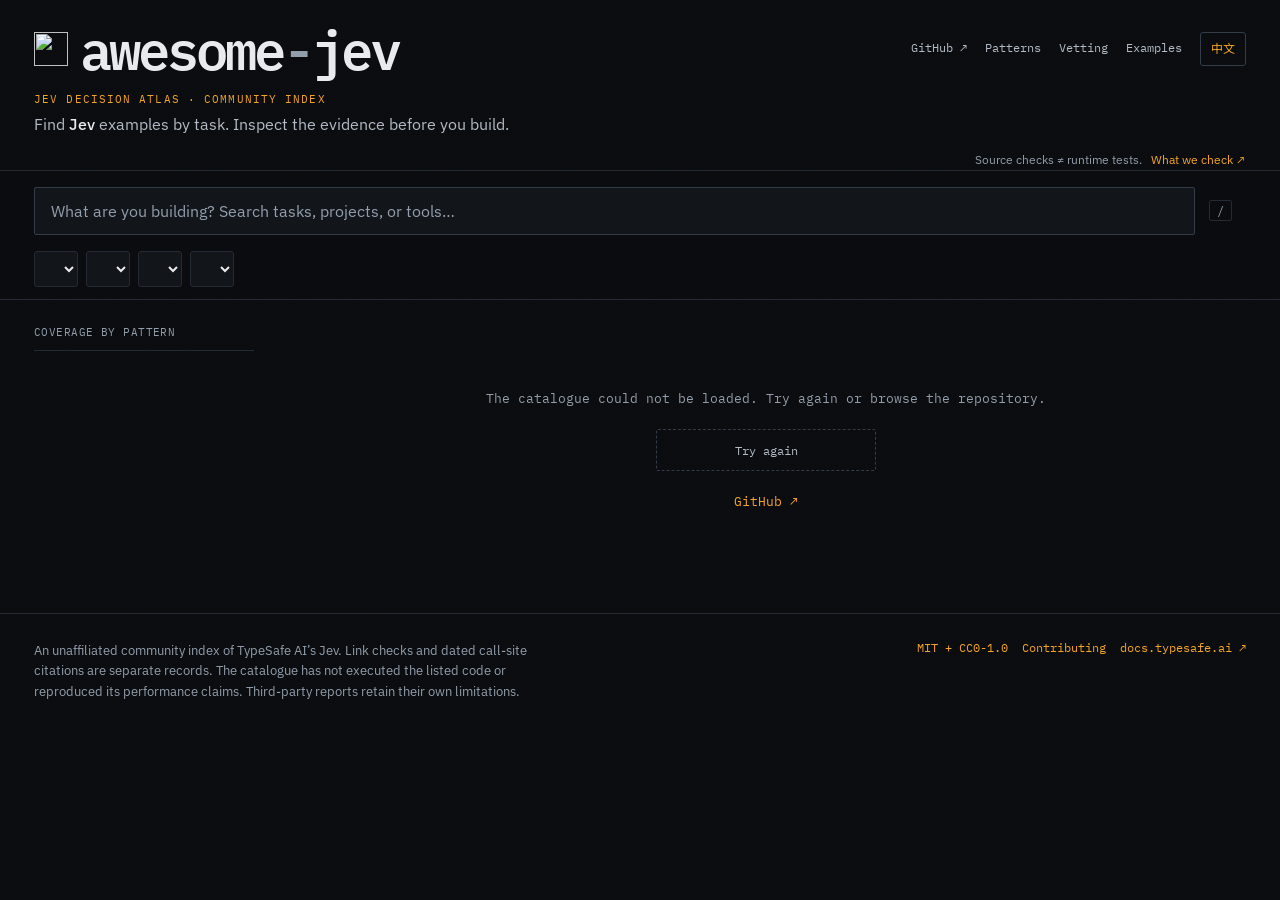
==== commit 35c81284: "feat: record a negative result in one place per row (a benchmark's unfavourable direction, a new neg" ====
--- a/site/index.html
+++ b/site/index.html
@@ -999,7 +999,7 @@
     </footer>
 
     <script type="module">
-      import { SORTS, verification, evidenceKind, evidenceUrl, isIndependentReport, compareEntries, matchesEntry, queryFromState, shareUrl, stateFromQuery, summaryMarks, notIndexedByPattern, primitiveLayers, repositoryFacts, siblingCitations, platformRows, resolvePlatform, platformChoices } from "./catalog-core.mjs";
+      import { SORTS, verification, evidenceKind, evidenceUrl, isIndependentReport, compareEntries, matchesEntry, queryFromState, shareUrl, stateFromQuery, summaryMarks, notIndexedByPattern, primitiveLayers, repositoryFacts, siblingCitations, platformRows, resolvePlatform, platformChoices, measurementOf, isNegativeResult } from "./catalog-core.mjs";
       const STR = {
         en: {
           eyebrow: "Jev Decision Atlas · community index",
@@ -1018,12 +1018,18 @@
           unindexed_about: "Projects and plugins with code whose only pattern is overview, and whose rows record no reading against the patterns (patterns_reviewed). Overview is also what the keyword rules suggest when nothing matches, so these may never have been placed. A person gives each a pattern, or records the date they read it.",
           unindexed_last: "Projects and plugins with code that nobody has recorded reading against the patterns come last, under “Not yet indexed by pattern” ({n}).",
           third_party: "Third-party report", review_scope: "A dated citation is not a current CI result or a runtime test.",
+          negative: "Negative result",
+          negative_about: "Its own author measured Jev for this use and concluded against it: an unfavourable direction in a benchmark's measurement, or the “measured, not adopted” flag. Author-stated, not reproduced here; read it before the positive examples.",
           signals: "Recorded matching text", added: "Added", stars: "Repository stars", author: "Author", read_context: "Source context",
           prims_read: "Primitives read by a person", prims_signal: "Text signal only",
           repo_created: "Repository created", repo_pushed: "Last push", repo_commits: "Commits on the default branch",
           repo_facts_about: "As GitHub stated them at the last weekly refresh (days in UTC). A date says when someone last pushed, not whether the project is maintained.",
           cited_one: "Cited by 1 other directory", cited_n: "Cited by {n} other directories", cited_h: "Other directories citing it",
           cited_about: "Sibling Jev directories whose README links this repository, as the weekly refresh last read them. They copy from each other: this counts mentions and is not a check of the project.",
+          m_h: "What its author measured", m_compared: "Compared with", m_datasets: "Datasets", m_direction: "Author’s conclusion",
+          m_qualifier: "author-stated, not reproduced here", m_report: "Report",
+          m_about: "Indexed from the author’s own report (measurement); this catalogue ran none of it. Without a reading date, a script or a model filled these fields in and no person has checked them.",
+          m_read: "A person read it against the report on {date}.",
           prims_signal_about: "The cited file contains this primitive’s request or answer shape (primitives_seen). A script found the text; nobody recorded reading the code call it.",
           reason: "Why this pick", caution: "Before you use it", notes: "Editor’s note", empty_help: "Try a broader phrase or reset the filters.",
           trust_short: "Source checks ≠ runtime tests.", trust_link: "What we check ↗", patterns_count: "patterns",
@@ -1046,6 +1052,7 @@
           t_off: "official",
           t_flag: "no caveats",
           t_ind: "third-party reports",
+          t_neg: "negative results",
           shown: "matches",
           more: "show {n} more",
           disc: "An unaffiliated community index of TypeSafe AI’s Jev. Link checks and dated call-site citations are separate records. The catalogue has not executed the listed code or reproduced its performance claims. Third-party reports retain their own limitations.",
@@ -1113,6 +1120,9 @@
           unindexed_about: "带代码的项目或插件：唯一的模式是 overview，且没有任何对照决策模式阅读过的记录（patterns_reviewed）。overview 也是关键词规则什么都没匹配到时给出的建议，所以这些行可能从未被归类。由人为每一行指定模式，或记下阅读日期。",
           unindexed_last: "没有任何人对照决策模式阅读过记录的带代码项目和插件排在最后，列在“尚未按模式索引”之下（{n} 行）。",
           third_party: "第三方评测", review_scope: "带日期的引用不代表最新 CI 已通过，也不代表代码已运行。",
+          // The Chinese of negative and negative_about is model-written; a person who revises it drops this note.
+          negative: "负面结果",
+          negative_about: "项目作者本人针对这一用途测量过 Jev，结论是不采用：基准测试的测量结论为「不利」，或带有「实测后未采用」标记。作者自述，未经本仓库复现；请先读它，再看正面例子。",
           signals: "记录的匹配文本", added: "收录日期", stars: "仓库星标", author: "作者", read_context: "来源说明",
           // The Chinese of the primitive-layer strings here and in the primitives view (p_read … p_layers) is model-written; a person who revises it drops this note.
           prims_read: "人读确认的原语", prims_signal: "仅文本信号",
@@ -1122,6 +1132,11 @@
           // The Chinese of the four sibling-citation strings below is model-written; a person who revises it drops this note.
           cited_one: "被 1 个其他目录引用", cited_n: "被 {n} 个其他目录引用", cited_h: "引用它的其他目录",
           cited_about: "README 中链接了这个仓库的其他 Jev 目录，按上次每周刷新时读取的结果。这些目录相互转载：这里只统计被提及的次数，不是对项目的核查。",
+          // The Chinese of the measurement strings below (m_…) is model-written; a person who revises it drops this note.
+          m_h: "作者测了什么", m_compared: "对比对象", m_datasets: "数据集", m_direction: "作者结论",
+          m_qualifier: "作者自述，未经本仓库复现", m_report: "报告",
+          m_about: "按作者本人的报告索引（measurement）；本目录一项都没有运行过。没有核读日期的，是脚本或模型填写的字段，尚无人核对。",
+          m_read: "有人于 {date} 对照报告核读过。",
           prims_signal_about: "所引文件含有这个原语的请求或回答结构（primitives_seen）。这是脚本找到的文本，没有人记录读过代码确认调用。",
           reason: "精选理由", caution: "使用前留意", notes: "编辑备注", empty_help: "试试更宽泛的关键词，或重置筛选条件。",
           trust_short: "来源核查 ≠ 运行验证。", trust_link: "了解核验范围 ↗", patterns_count: "类场景",
@@ -1144,6 +1159,8 @@
           t_off: "仅官方",
           t_flag: "无警示",
           t_ind: "第三方评测",
+          // The Chinese of t_neg is model-written; a person who revises it drops this note.
+          t_neg: "负面结果",
           shown: "条匹配",
           more: "展开其余 {n} 条",
           disc: "TypeSafe AI Jev 的非官方社区目录。链接检查和带日期的调用点记录是不同证据；本目录尚未执行收录代码，也未复现其性能结论。第三方评测保留各自的限制。",
@@ -1202,6 +1219,7 @@
         FLAG = {},
         SRC = {},
         SRC_ABOUT = {},
+        DIR = {},
         STATS = {},
         P_ORDER = [],
         F_ORDER = [],
@@ -1293,6 +1311,7 @@
         off: false,
         noflag: false,
         indep: false,
+        neg: false,
       };
 
       function esc(s) {
@@ -1434,6 +1453,7 @@
           ["code", "t_code", ""],
           ["off", "t_off", ""],
           ["indep", "t_ind", ""],
+          ["neg", "t_neg", ""],
           ["noflag", "t_flag", "warn"],
         ]
           .map(
@@ -1483,6 +1503,21 @@
         .map(m => m === "zh-machine" ? [S().mark_zh_machine, S().mark_zh_machine_about] : [lbl(SRC, m), (SRC_ABOUT[m] || [])[I()]])
         .map(([text, about]) => `<span class="src-mark"${about ? ` title="${esc(about)}"` : ""}>${esc(text)}</span>`)
         .join("");
+
+      // What a benchmark's author measured (measurement), as the author reports it.
+      function measured(e) {
+        const m = measurementOf(e);
+        if (!m) return "";
+        const sep = L === "zh" ? "、" : ", ", colon = L === "zh" ? "：" : ": ";
+        const qualifier = L === "zh" ? `（${S().m_qualifier}）` : ` (${S().m_qualifier})`;
+        const parts = [`<p>${esc(m.task)}</p>`];
+        if ((m.comparators || []).length) parts.push(`<p>${S().m_compared}${colon}${esc(m.comparators.join(sep))}</p>`);
+        if ((m.datasets || []).length) parts.push(`<p>${S().m_datasets}${colon}${esc(m.datasets.join(sep))}</p>`);
+        if (m.direction) parts.push(`<p>${S().m_direction}${colon}<b>${esc(lbl(DIR, m.direction))}</b>${qualifier}</p>`);
+        if (m.report) parts.push(`<p><a href="${esc(m.report)}" rel="noopener">${S().m_report} ↗</a></p>`);
+        const read = m.read_on ? " " + S().m_read.replace("{date}", `<time datetime="${esc(m.read_on)}">${esc(m.read_on)}</time>`) : "";
+        return `<dt>${S().m_h}</dt><dd>${parts.join("")}<p class="sig-about">${S().m_about}${read}</p></dd>`;
+      }
 
       function card(e) {
         const sum = local(e, "summary");
@@ -1528,6 +1563,7 @@
             ${pick ? `<span class="badge of">${S().picks}</span>` : ""}
             ${e.official ? `<span class="badge kd">${S().official}</span>` : ""}
             ${isIndep(e) ? `<span class="badge kd">${S().third_party}</span>` : ""}
+            ${isNegativeResult(e) ? `<span class="badge kd" title="${esc(S().negative_about)}">${S().negative}</span>` : ""}
             <a class="anchor" href="${permalink}" aria-label="${L === "zh" ? "此条目的永久链接" : "Permalink to this entry"}">#</a>
           </div>
           <p class="sum">${esc(sum)}${summaryMarkup(e)}</p>
@@ -1557,6 +1593,7 @@
                 ${e.evidence ? `<dt>${S().signals}</dt><dd>${e.evidence.matched.map(x => `<code>${esc(x)}</code>`).join(" ")}</dd>` : ""}
                 ${prims.read.length ? `<dt>${S().prims_read}</dt><dd>${primPills(prims.read, "p q")}</dd>` : ""}
                 ${prims.signalOnly.length ? `<dt>${S().prims_signal}</dt><dd>${primPills(prims.signalOnly, "p sig")}<p class="sig-about">${S().prims_signal_about}</p></dd>` : ""}
+                ${measured(e)}
                 ${e.evidence_none ? `<dt>${S().read_context}</dt><dd>${esc(evidenceContext(e.evidence_none))}</dd>` : ""}
               </dl>
               ${pick && note ? `<p><b>${S().notes}</b> ${esc(note)}</p>` : ""}
@@ -1588,7 +1625,7 @@
         const unindexed = st.pattern === "overview" && !st.entry ? hits.filter(notIndexedByPattern).length : 0;
         const headingNote = selected ? local(selected, "description") : st.pattern ? pdesc(st.pattern) + (unindexed ? (L === "zh" ? "" : " ") + S().unindexed_last.replace("{n}", unindexed) : "") : "";
         document.getElementById("results-heading").innerHTML = `<h2>${esc(st.entry ? S().entry_view : selected ? local(selected, "title") : st.pattern ? lbl(PAT, st.pattern) : S().browse)}</h2>${selected || st.pattern ? `<p>${esc(headingNote)}</p>` : ""}${st.entry ? "" : platformNote(platform)}`;
-        const active = Boolean(st.entry || st.q || st.pattern || st.kind || st.lang || st.platform || st.collection || st.code || st.off || st.noflag || st.indep);
+        const active = Boolean(st.entry || st.q || st.pattern || st.kind || st.lang || st.platform || st.collection || st.code || st.off || st.noflag || st.indep || st.neg);
         document.getElementById("reset").hidden = !active;
         if (!hits.length) {
           out.innerHTML = `<div class="empty"><p>${S().empty}</p><p>${S().empty_help}</p><button class="more" id="empty-reset">${S().reset}</button></div>`;
@@ -1629,7 +1666,7 @@
 
       function resetFilters() {
         for (const key of ["q", "entry", "pattern", "kind", "lang", "platform", "collection"]) st[key] = "";
-        for (const key of ["code", "off", "noflag", "indep"]) st[key] = false;
+        for (const key of ["code", "off", "noflag", "indep", "neg"]) st[key] = false;
         document.getElementById("q").value = "";
       }
       function refresh() {
@@ -1950,6 +1987,8 @@
           // Whose words a summary is (summary_source): label, and its blurb as the tooltip.
           SRC = labelsFrom(taxonomy.summary_sources || [], false);
           SRC_ABOUT = Object.fromEntries((taxonomy.summary_sources || []).map((x) => [x.key, [x.blurb_en, x.blurb_zh]]));
+          // The directions a benchmark's own author may state (measurement.direction).
+          DIR = labelsFrom(taxonomy.measurement_directions || [], false);
           // Caveat order is taxonomy.json's, like the README's; a flag added
           // there sorts into place here with no second list to update.
           F_ORDER = taxonomy.flags.map((x) => x.key);
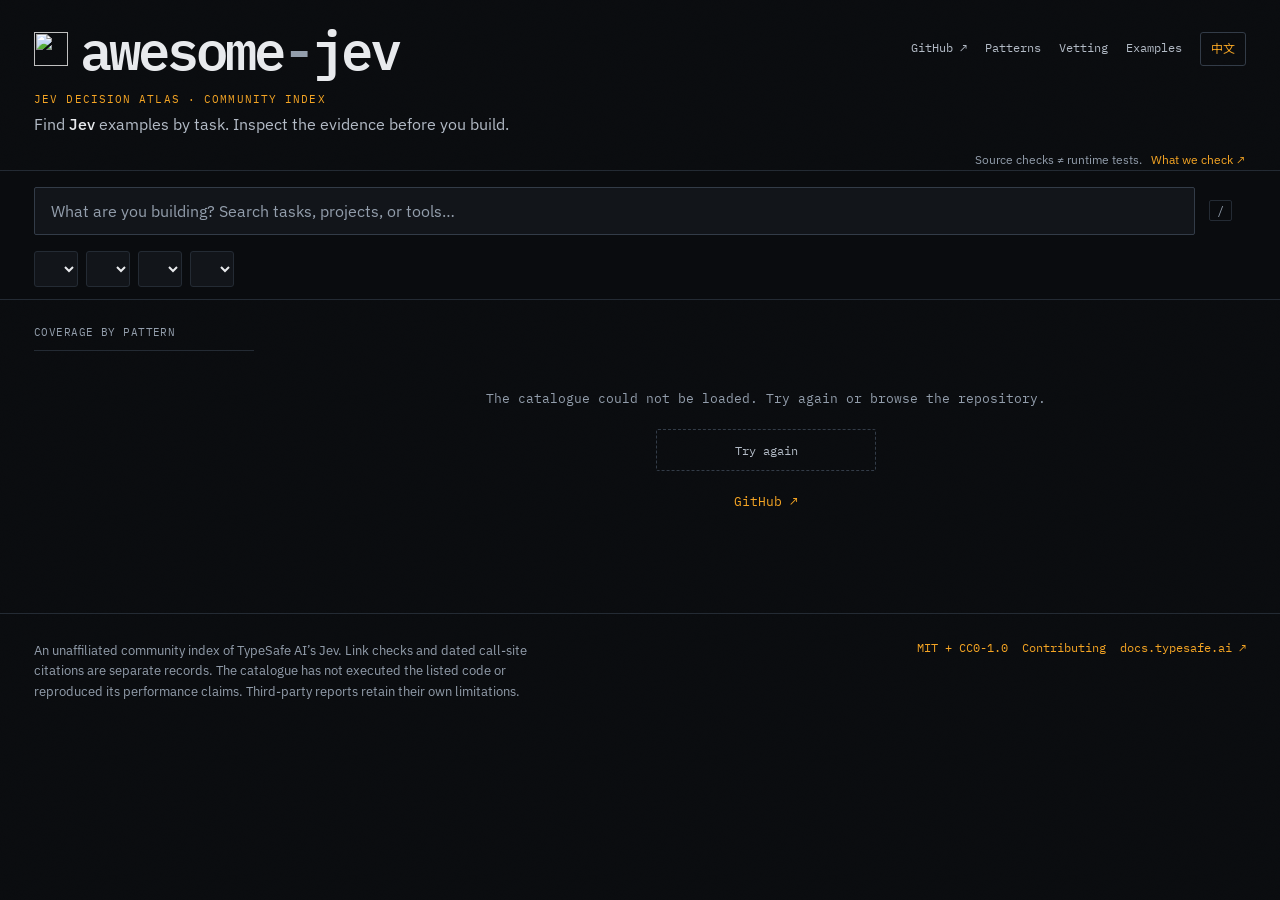
==== commit ec76480b: "feat: record in wire what an alternative's own files show about the interface it offers, tabulate th" ====
--- a/site/index.html
+++ b/site/index.html
@@ -999,7 +999,7 @@
     </footer>
 
     <script type="module">
-      import { SORTS, verification, evidenceKind, evidenceUrl, isIndependentReport, compareEntries, matchesEntry, queryFromState, shareUrl, stateFromQuery, summaryMarks, notIndexedByPattern, primitiveLayers, repositoryFacts, siblingCitations, platformRows, resolvePlatform, platformChoices, measurementOf, isNegativeResult } from "./catalog-core.mjs";
+      import { SORTS, verification, evidenceKind, evidenceUrl, isIndependentReport, compareEntries, matchesEntry, queryFromState, shareUrl, stateFromQuery, summaryMarks, notIndexedByPattern, primitiveLayers, repositoryFacts, siblingCitations, platformRows, resolvePlatform, platformChoices, measurementOf, wireOf, wireSources, wirePersonRead, wireRows, wireRemainder, isNegativeResult } from "./catalog-core.mjs";
       const STR = {
         en: {
           eyebrow: "Jev Decision Atlas · community index",
@@ -1099,6 +1099,35 @@
           platform_coarse: "Coarse match: these rows record {values}, which does not say which route to the API a row takes, so some may use another route.",
           platform_shared: "The same value also stands for {names}.",
           platform_listed: "compat.json lists it for {names}.",
+          w_h: "Compatible interfaces that are not Jev",
+          w_lede:
+            "Projects that answer Jev-shaped requests without being Jev: a reimplementation of the interface, another model behind the same route, or a harness that sends Jev the same requests to compare. What each project's own files show, field by field; a dash means the files do not show it. Thresholds tuned on Jev do not transfer to any of them.",
+          w_row: "Row",
+          w_weights: "Weights",
+          w_model: "Answering model",
+          w_endpoint: "Endpoint",
+          w_envelope: "Envelope",
+          w_yesno: "Yes/no type",
+          w_answer: "Yes/no answer key",
+          w_conf: "Confidence key",
+          w_baseline: "Calls Jev to compare",
+          w_comparison: "Published comparison",
+          w_read: "Read in",
+          w_caveats: "Caveats",
+          w_open: "open weights",
+          w_closed: "closed: only the project runs it",
+          w_proxy: "proxy: another provider's hosted model",
+          w_top: "top level",
+          w_wrapped: "wrapped in another field",
+          w_yes: "yes",
+          w_link: "link",
+          w_person: "(read by a person on {dates})",
+          w_unread: "(not yet read by a person)",
+          w_negative: "negative result, author-stated, not reproduced here",
+          // taxonomy.json's not-jev blurb, its second sentence (scripts/tests/test_wire.py holds both languages to it).
+          w_calibration: "A compatible API does not imply compatible calibration, so thresholds do not transfer.",
+          w_rest: "{n} more alternative rows carry no wire record: no one has recorded an interface from their files yet, or their files show none.",
+          w_rest_one: "1 more alternative row carries no wire record: no one has recorded an interface from its files yet, or its files show none.",
         },
         zh: {
           eyebrow: "Jev Decision Atlas · 社区目录",
@@ -1208,6 +1237,35 @@
           platform_coarse: "粗粒度匹配：这些行记录的是 {values}，从中看不出一行经哪条路径调用 API，其中一些可能走的是别的路径。",
           platform_shared: "同一取值也对应 {names}。",
           platform_listed: "compat.json 为 {names} 列出了这个取值。",
+          // The Chinese of the w_* strings below is model-written, except w_calibration, which is taxonomy.json's own; a person who revises them drops this note.
+          w_h: "兼容但不是 Jev 的接口",
+          w_lede:
+            "这些项目能应答 Jev 形状的请求，但它们不是 Jev：有的重新实现了接口，有的在同一路由背后换了别的模型，有的只是把同样的请求发给 Jev 做对比。下表逐项记录各项目自己的文件里能看到什么；短横线表示文件里看不出。在 Jev 上调好的阈值，搬到它们任何一个身上都不成立。",
+          w_row: "行",
+          w_weights: "权重",
+          w_model: "应答模型",
+          w_endpoint: "端点",
+          w_envelope: "请求外层",
+          w_yesno: "是非题类型",
+          w_answer: "是非答案键",
+          w_conf: "置信度键",
+          w_baseline: "调用 Jev 做对比",
+          w_comparison: "公开的对比",
+          w_read: "读自",
+          w_caveats: "注意事项",
+          w_open: "开放权重",
+          w_closed: "封闭：仅由项目方运行",
+          w_proxy: "代理：调用另一家的托管模型",
+          w_top: "顶层",
+          w_wrapped: "包在另一字段里",
+          w_yes: "是",
+          w_link: "链接",
+          w_person: "（已由人于 {dates} 核读）",
+          w_unread: "（尚无人核读）",
+          w_negative: "负面结果，作者自述，未经本仓库复现",
+          w_calibration: "协议兼容不等于校准兼容，所以阈值不能迁移。",
+          w_rest: "另有 {n} 条 alternative 行没有 wire 记录：还没有人从它们的文件里记录接口，或者它们的文件里看不出接口。",
+          w_rest_one: "另有 1 条 alternative 行没有 wire 记录：还没有人从它的文件里记录接口，或者它的文件里看不出接口。",
         },
       };
 
@@ -1906,6 +1964,7 @@
                 `<tr><td class="k">${esc(p.name)}</td><td class="wrap">${esc(i ? p.notes_zh || p.notes : p.notes)}</td><td class="k">${examplesCell(p)}</td></tr>`,
             )
             .join("")}</tbody></table>
+          ${wireTable()}
           <p><a href="${REPO}/blob/main/docs/compatibility.md">${S().c_full} ↗</a></p>`;
         el.querySelectorAll("a[data-platform]").forEach(a => a.onclick = e => {
           e.preventDefault();
@@ -1914,6 +1973,67 @@
           setView("catalog");
           refresh();
         });
+      }
+
+      // Compatible interfaces that are not Jev: the alternative rows that record
+      // their interface (wire), as docs/compatibility.md §7 shows them, by stars
+      // here as the catalogue is. The weights column is always there, and every
+      // row carries the not-jev caveat with the calibration sentence.
+      function wireTable() {
+        const dash = '<span class="dash">—</span>';
+        const code = (v) => (typeof v === "string" ? `<code>${esc(v)}</code>` : dash);
+        const weights = { open: S().w_open, closed: S().w_closed, proxy: S().w_proxy };
+        const envelope = { "top-level": S().w_top, wrapped: S().w_wrapped };
+        const rows = wireRows(DATA)
+          .slice()
+          .sort((a, b) => (b.stars || 0) - (a.stars || 0) || a.title.localeCompare(b.title) || a.slug.localeCompare(b.slug));
+        const readIn = (e, w) => {
+          const files = wireSources(w).map((item) => {
+            const url = evidenceUrl({ ...e, evidence: { path: item.path } });
+            return url ? `<a href="${esc(url)}" rel="noopener"><code>${esc(item.path)}</code></a>` : `<code>${esc(item.path)}</code>`;
+          });
+          const dates = [...new Set(wireSources(w).map((item) => item.read_on))].sort().join(", ");
+          const who = wirePersonRead(w) ? S().w_person.replace("{dates}", esc(dates)) : S().w_unread;
+          return `${files.join(" · ")} <span class="dash">${who}</span>`;
+        };
+        const caveats = (e) => {
+          const others = (e.flags || [])
+            .filter((f) => f !== "not-jev")
+            .slice()
+            .sort((a, b) => F_ORDER.indexOf(a) - F_ORDER.indexOf(b))
+            .map((f) => esc(lbl(FLAG, f)));
+          if (isNegativeResult(e)) others.push(S().w_negative);
+          return `<b>${esc(lbl(FLAG, "not-jev"))}</b>${L === "zh" ? "：" : ": "}${S().w_calibration}${others.map((o) => ` · ${o}`).join("")}`;
+        };
+        const cols = ["w_row", "w_weights", "w_model", "w_endpoint", "w_envelope", "w_yesno", "w_answer", "w_conf", "w_baseline", "w_comparison", "w_read", "w_caveats"];
+        const body = rows
+          .map((e) => {
+            const w = wireOf(e);
+            const link = typeof w.comparison_url === "string" ? `<a href="${esc(w.comparison_url)}" rel="noopener">${S().w_link}</a>` : dash;
+            return `<tr>
+              <td class="k"><a href="?lang=${L}#${encodeURIComponent(e.slug)}">${esc(e.title)}</a></td>
+              <td class="k">${weights[w.weights] ? esc(weights[w.weights]) : dash}</td>
+              <td class="k">${code(w.base_model)}</td>
+              <td class="k">${code(w.endpoint)}</td>
+              <td class="k">${envelope[w.envelope] ? esc(envelope[w.envelope]) : dash}</td>
+              <td class="k">${code(w.yesno_spelling)}</td>
+              <td class="k">${code(w.answer_field)}</td>
+              <td class="k">${code(w.confidence_field)}</td>
+              <td class="k">${w.calls_real_jev_as_baseline === true ? S().w_yes : dash}</td>
+              <td class="k">${link}</td>
+              <td class="wrap">${readIn(e, w)}</td>
+              <td class="wrap">${caveats(e)}</td>
+            </tr>`;
+          })
+          .join("");
+        const rest = wireRemainder(DATA);
+        const restLine = rest === 1 ? S().w_rest_one : S().w_rest.replace("{n}", rest);
+        return `<h2 id="not-jev-interfaces">${S().w_h}</h2>
+          <p>${S().w_lede}</p>
+          ${rows.length ? `<table class="tbl">
+            <thead><tr>${cols.map((k) => `<th>${S()[k]}</th>`).join("")}</tr></thead>
+            <tbody>${body}</tbody></table>` : ""}
+          <p>${esc(restLine)}</p>`;
       }
 
       // The notes table's last column: how many rows record a value the surface
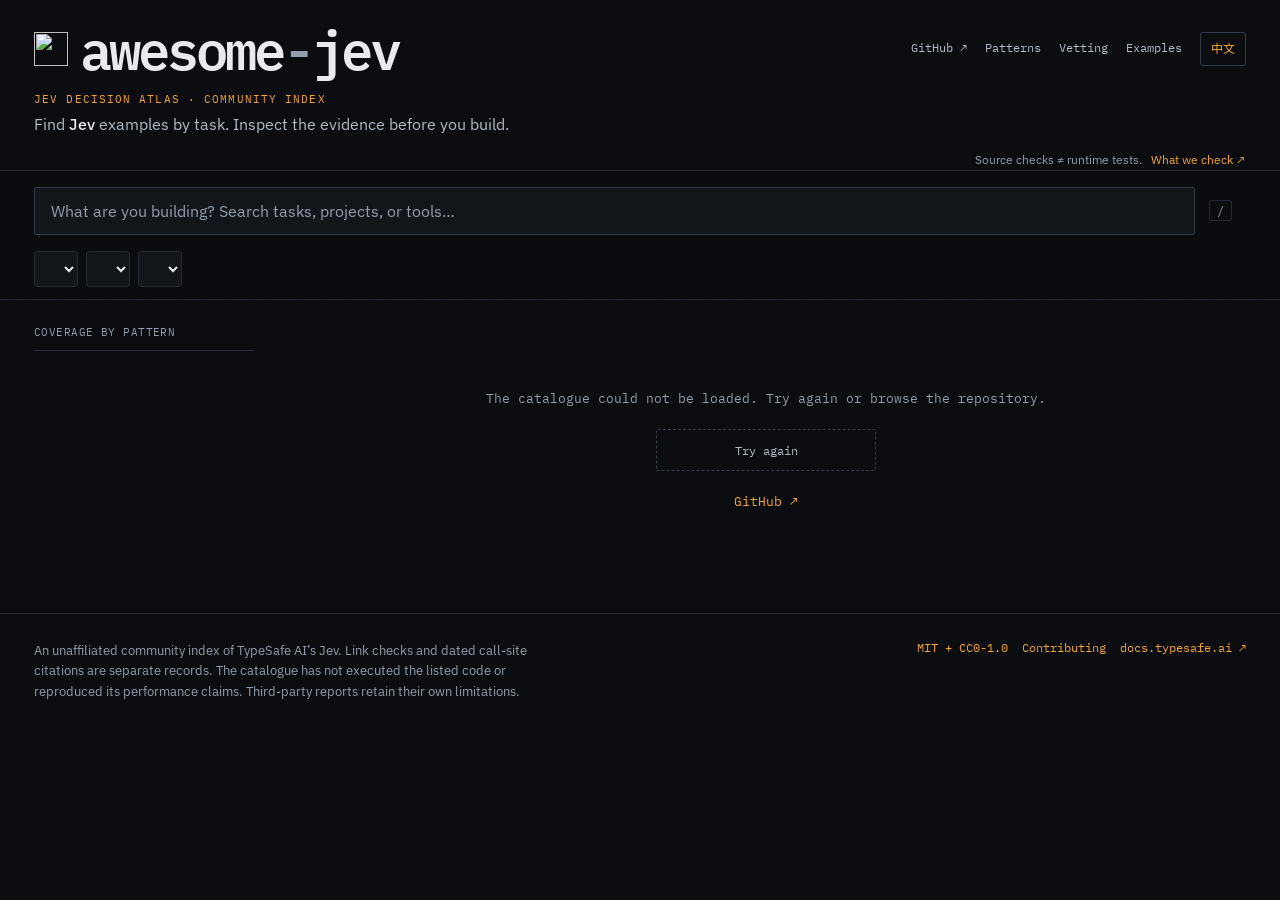
==== commit 9164541f: "Merge pull request #19 from liu-x27/add-xavierjev Add XavierJev: a local, logprob-read Jev-style gat" ====
--- a/site/index.html
+++ b/site/index.html
@@ -9,11 +9,18 @@
     <meta name="color-scheme" content="dark" />
     <meta name="theme-color" content="#0b0d10" />
     <link rel="icon" href="favicon.svg" type="image/svg+xml" />
-    <!-- Link-preview tags (description, og:*, twitter:card) are written between
-         these markers at deploy by scripts/assemble_site.py, from _stats.pitch_public.
-         Git keeps only the placeholder, so no catalogue number is committed here. -->
+    <!-- Generated by scripts/build_docs.py; edit _stats.pitch, not these tags. -->
     <!-- meta:start -->
-    <!-- written at deploy by scripts/assemble_site.py, see pages.yml -->
+    <meta name="description" content="1208 public resources for Jev, TypeSafe AI&#x27;s System One decision model, indexed by decision pattern. Source citations, dated link checks and scheduled call-site text checks; runtime and performance are not independently tested here. EN/中文, JSON schema and platform compatibility." />
+    <meta property="og:title" content="awesome-jev" />
+    <meta property="og:description" content="1208 public resources for Jev, TypeSafe AI&#x27;s System One decision model, indexed by decision pattern. Source citations, dated link checks and scheduled call-site text checks; runtime and performance are not independently tested here. EN/中文, JSON schema and platform compatibility." />
+    <meta property="og:type" content="website" />
+    <meta property="og:url" content="https://kydlikebtc.github.io/awesome-jev/" />
+    <meta property="og:image" content="https://kydlikebtc.github.io/awesome-jev/img/og.png" />
+    <meta property="og:image:width" content="1280" />
+    <meta property="og:image:height" content="640" />
+    <meta property="og:image:alt" content="awesome-jev — 1208 public resources for TypeSafe AI&#x27;s Jev, indexed by the decision each one makes." />
+    <meta name="twitter:card" content="summary_large_image" />
     <!-- meta:end -->
     <link rel="preconnect" href="https://fonts.googleapis.com" />
     <link rel="preconnect" href="https://fonts.gstatic.com" crossorigin />
@@ -482,17 +489,13 @@
         gap: 11px;
         flex-wrap: wrap;
       }
-      .gh h2,
-      .gh h3 {
+      .gh h2 {
         font-family: var(--mono);
         font-size: 17px;
         font-weight: 600;
         letter-spacing: -0.02em;
         margin: 0;
         color: var(--fg);
-      }
-      .gh h3 {
-        font-size: 15px;
       }
       .gh .n {
         font: 11.5px var(--mono);
@@ -954,7 +957,6 @@
           <div class="filter-row">
             <select id="kind" aria-label="Filter by resource kind"></select>
             <select id="langf" aria-label="Filter by programming language"></select>
-            <select id="platf" aria-label="Filter by platform"></select>
             <select id="sort" aria-label="Sort entries"></select>
             <div class="r2" id="tgs"></div>
             <button type="button" class="reset" id="reset" data-i="reset" hidden></button>
@@ -999,7 +1001,7 @@
     </footer>
 
     <script type="module">
-      import { SORTS, verification, evidenceKind, evidenceUrl, isIndependentReport, compareEntries, matchesEntry, queryFromState, shareUrl, stateFromQuery, summaryMarks, notIndexedByPattern, primitiveLayers, repositoryFacts, siblingCitations, platformRows, resolvePlatform, platformChoices, measurementOf, wireOf, wireSources, wirePersonRead, wireRows, wireRemainder, isNegativeResult } from "./catalog-core.mjs";
+      import { SORTS, verification, evidenceUrl, isIndependentReport, compareEntries, matchesEntry } from "./catalog-core.mjs";
       const STR = {
         en: {
           eyebrow: "Jev Decision Atlas · community index",
@@ -1012,25 +1014,8 @@
           language: "All languages", resource: "All resource types", source: "Open resource ↗", evidence: "View call site ↗",
           details: "Evidence & technical details", link_ok: "Link checked", link_missing: "Link not checked", link_failed: "Link check unsuccessful",
           code_read: "Call-site citation", code_missing: "No call-site citation", runtime: "Code not run by this catalogue", performance: "Performance not reproduced",
-          cite_wire_shape: "Wire-shape citation, not a Jev integration", cite_example_only: "Example-only citation", evidence_file: "View cited file ↗",
-          mark_zh_machine: "machine-translated", mark_zh_machine_about: "A model translated this Chinese summary; no person wrote it.",
-          unindexed_h: "Not yet indexed by pattern",
-          unindexed_about: "Projects and plugins with code whose only pattern is overview, and whose rows record no reading against the patterns (patterns_reviewed). Overview is also what the keyword rules suggest when nothing matches, so these may never have been placed. A person gives each a pattern, or records the date they read it.",
-          unindexed_last: "Projects and plugins with code that nobody has recorded reading against the patterns come last, under “Not yet indexed by pattern” ({n}).",
           third_party: "Third-party report", review_scope: "A dated citation is not a current CI result or a runtime test.",
-          negative: "Negative result",
-          negative_about: "Its own author measured Jev for this use and concluded against it: an unfavourable direction in a benchmark's measurement, or the “measured, not adopted” flag. Author-stated, not reproduced here; read it before the positive examples.",
           signals: "Recorded matching text", added: "Added", stars: "Repository stars", author: "Author", read_context: "Source context",
-          prims_read: "Primitives read by a person", prims_signal: "Text signal only",
-          repo_created: "Repository created", repo_pushed: "Last push", repo_commits: "Commits on the default branch",
-          repo_facts_about: "As GitHub stated them at the last weekly refresh (days in UTC). A date says when someone last pushed, not whether the project is maintained.",
-          cited_one: "Cited by 1 other directory", cited_n: "Cited by {n} other directories", cited_h: "Other directories citing it",
-          cited_about: "Sibling Jev directories whose README links this repository, as the weekly refresh last read them. They copy from each other: this counts mentions and is not a check of the project.",
-          m_h: "What its author measured", m_compared: "Compared with", m_datasets: "Datasets", m_direction: "Author’s conclusion",
-          m_qualifier: "author-stated, not reproduced here", m_report: "Report",
-          m_about: "Indexed from the author’s own report (measurement); this catalogue ran none of it. Without a reading date, a script or a model filled these fields in and no person has checked them.",
-          m_read: "A person read it against the report on {date}.",
-          prims_signal_about: "The cited file contains this primitive’s request or answer shape (primitives_seen). A script found the text; nobody recorded reading the code call it.",
           reason: "Why this pick", caution: "Before you use it", notes: "Editor’s note", empty_help: "Try a broader phrase or reset the filters.",
           trust_short: "Source checks ≠ runtime tests.", trust_link: "What we check ↗", patterns_count: "patterns",
           latest_check: "Latest successful link check", load_error: "The catalogue could not be loaded. Try again or browse the repository.", retry: "Try again",
@@ -1052,7 +1037,6 @@
           t_off: "official",
           t_flag: "no caveats",
           t_ind: "third-party reports",
-          t_neg: "negative results",
           shown: "matches",
           more: "show {n} more",
           disc: "An unaffiliated community index of TypeSafe AI’s Jev. Link checks and dated call-site citations are separate records. The catalogue has not executed the listed code or reproduced its performance claims. Third-party reports retain their own limitations.",
@@ -1066,11 +1050,6 @@
           p_limit: "Limits",
           p_for: "Used for",
           p_watch: "Watch out",
-          p_read: "Read by a person",
-          p_signal: "Text signal only",
-          p_rows: "{n} rows",
-          p_layers:
-            "Under each primitive, two counts that are never added together. <b>Read by a person</b>: rows whose <code>question_types</code> records someone reading the code call it. <b>Text signal only</b>: rows where nobody recorded that, but the one file the row cites contains the primitive’s request or answer shape (<code>primitives_seen</code>, written by a weekly script). A shape in a file is not a call.",
           p_shape_h: "The shape of a call",
           p_shape_p:
             "One <b>state</b>, many <b>questions</b>. The state is read once and every question is evaluated against it in parallel, which is why asking five things costs roughly what asking one costs plus the question tokens — and why speculative fan-out is a real technique rather than a waste.",
@@ -1090,44 +1069,6 @@
           c_asof: "Verified on",
           c_open: "Open the linked doc before you ship.",
           c_full: "Full page with the corrections table",
-          c_examples: "Catalogued examples",
-          c_examples_about: "Rows whose platforms record a value compat.json lists for this surface (catalog_platforms). Coarse: that value also stands for another route, so a row counted here may use it.",
-          c_coarse: "coarse",
-          platform: "All platforms",
-          platform_surfaces: "Surfaces in the compatibility table",
-          platform_other: "Other values rows record",
-          platform_coarse: "Coarse match: these rows record {values}, which does not say which route to the API a row takes, so some may use another route.",
-          platform_shared: "The same value also stands for {names}.",
-          platform_listed: "compat.json lists it for {names}.",
-          w_h: "Compatible interfaces that are not Jev",
-          w_lede:
-            "Projects that answer Jev-shaped requests without being Jev: a reimplementation of the interface, another model behind the same route, or a harness that sends Jev the same requests to compare. What each project's own files show, field by field; a dash means the files do not show it. Thresholds tuned on Jev do not transfer to any of them.",
-          w_row: "Row",
-          w_weights: "Weights",
-          w_model: "Answering model",
-          w_endpoint: "Endpoint",
-          w_envelope: "Envelope",
-          w_yesno: "Yes/no type",
-          w_answer: "Yes/no answer key",
-          w_conf: "Confidence key",
-          w_baseline: "Calls Jev to compare",
-          w_comparison: "Published comparison",
-          w_read: "Read in",
-          w_caveats: "Caveats",
-          w_open: "open weights",
-          w_closed: "closed: only the project runs it",
-          w_proxy: "proxy: another provider's hosted model",
-          w_top: "top level",
-          w_wrapped: "wrapped in another field",
-          w_yes: "yes",
-          w_link: "link",
-          w_person: "(read by a person on {dates})",
-          w_unread: "(not yet read by a person)",
-          w_negative: "negative result, author-stated, not reproduced here",
-          // taxonomy.json's not-jev blurb, its second sentence (scripts/tests/test_wire.py holds both languages to it).
-          w_calibration: "A compatible API does not imply compatible calibration, so thresholds do not transfer.",
-          w_rest: "{n} more alternative rows carry no wire record: no one has recorded an interface from their files yet, or their files show none.",
-          w_rest_one: "1 more alternative row carries no wire record: no one has recorded an interface from its files yet, or its files show none.",
         },
         zh: {
           eyebrow: "Jev Decision Atlas · 社区目录",
@@ -1140,33 +1081,8 @@
           language: "全部语言", resource: "全部资源类型", source: "打开资源 ↗", evidence: "查看调用点 ↗",
           details: "证据与技术细节", link_ok: "链接检查成功", link_missing: "链接未检查", link_failed: "链接检查未成功",
           code_read: "调用点记录", code_missing: "无调用点记录", runtime: "本目录未运行验证", performance: "性能未复现",
-          // The Chinese of the three evidence.kind labels below is model-written; a person who revises it drops this note.
-          cite_wire_shape: "接口形态记录，并非 Jev 集成", cite_example_only: "仅示例记录", evidence_file: "查看引用文件 ↗",
-          // mark_zh_machine is the READMEs' own mark; its tooltip below is model-written, like the summary-source labels in taxonomy.json.
-          mark_zh_machine: "机翻", mark_zh_machine_about: "这条中文摘要由模型翻译，不是人写的。",
-          // The Chinese of the three "not yet indexed by pattern" strings below is model-written; a person who revises it drops this note.
-          unindexed_h: "尚未按模式索引",
-          unindexed_about: "带代码的项目或插件：唯一的模式是 overview，且没有任何对照决策模式阅读过的记录（patterns_reviewed）。overview 也是关键词规则什么都没匹配到时给出的建议，所以这些行可能从未被归类。由人为每一行指定模式，或记下阅读日期。",
-          unindexed_last: "没有任何人对照决策模式阅读过记录的带代码项目和插件排在最后，列在“尚未按模式索引”之下（{n} 行）。",
           third_party: "第三方评测", review_scope: "带日期的引用不代表最新 CI 已通过，也不代表代码已运行。",
-          // The Chinese of negative and negative_about is model-written; a person who revises it drops this note.
-          negative: "负面结果",
-          negative_about: "项目作者本人针对这一用途测量过 Jev，结论是不采用：基准测试的测量结论为「不利」，或带有「实测后未采用」标记。作者自述，未经本仓库复现；请先读它，再看正面例子。",
           signals: "记录的匹配文本", added: "收录日期", stars: "仓库星标", author: "作者", read_context: "来源说明",
-          // The Chinese of the primitive-layer strings here and in the primitives view (p_read … p_layers) is model-written; a person who revises it drops this note.
-          prims_read: "人读确认的原语", prims_signal: "仅文本信号",
-          // The Chinese of the four repository-fact strings below is model-written; a person who revises it drops this note.
-          repo_created: "仓库创建", repo_pushed: "最近推送", repo_commits: "默认分支提交数",
-          repo_facts_about: "上次每周刷新时 GitHub 给出的数据（UTC 日期）。日期只说明最近何时有人推送，不代表项目是否仍在维护。",
-          // The Chinese of the four sibling-citation strings below is model-written; a person who revises it drops this note.
-          cited_one: "被 1 个其他目录引用", cited_n: "被 {n} 个其他目录引用", cited_h: "引用它的其他目录",
-          cited_about: "README 中链接了这个仓库的其他 Jev 目录，按上次每周刷新时读取的结果。这些目录相互转载：这里只统计被提及的次数，不是对项目的核查。",
-          // The Chinese of the measurement strings below (m_…) is model-written; a person who revises it drops this note.
-          m_h: "作者测了什么", m_compared: "对比对象", m_datasets: "数据集", m_direction: "作者结论",
-          m_qualifier: "作者自述，未经本仓库复现", m_report: "报告",
-          m_about: "按作者本人的报告索引（measurement）；本目录一项都没有运行过。没有核读日期的，是脚本或模型填写的字段，尚无人核对。",
-          m_read: "有人于 {date} 对照报告核读过。",
-          prims_signal_about: "所引文件含有这个原语的请求或回答结构（primitives_seen）。这是脚本找到的文本，没有人记录读过代码确认调用。",
           reason: "精选理由", caution: "使用前留意", notes: "编辑备注", empty_help: "试试更宽泛的关键词，或重置筛选条件。",
           trust_short: "来源核查 ≠ 运行验证。", trust_link: "了解核验范围 ↗", patterns_count: "类场景",
           latest_check: "最近成功检查日期", load_error: "目录暂时无法加载，请重试或前往 GitHub 浏览。", retry: "重试",
@@ -1188,8 +1104,6 @@
           t_off: "仅官方",
           t_flag: "无警示",
           t_ind: "第三方评测",
-          // The Chinese of t_neg is model-written; a person who revises it drops this note.
-          t_neg: "负面结果",
           shown: "条匹配",
           more: "展开其余 {n} 条",
           disc: "TypeSafe AI Jev 的非官方社区目录。链接检查和带日期的调用点记录是不同证据；本目录尚未执行收录代码，也未复现其性能结论。第三方评测保留各自的限制。",
@@ -1203,11 +1117,6 @@
           p_limit: "限制",
           p_for: "用来",
           p_watch: "注意",
-          p_read: "人读确认",
-          p_signal: "仅文本信号",
-          p_rows: "{n} 条",
-          p_layers:
-            "每个原语下方有两个互不相加的数。<b>人读确认</b>：<code>question_types</code> 记录了有人读过代码、确认调用该原语的行。<b>仅文本信号</b>：没有这样的记录，但该行所引的那一个文件含有这个原语的请求或回答结构（<code>primitives_seen</code>，由每周运行的脚本写入）。文件里出现结构不等于调用。",
           p_shape_h: "一次调用的形状",
           p_shape_p:
             "一个 <b>state</b>，多个 <b>questions</b>。state 只被读一次，所有问题并行地对它求值 —— 这就是为什么问五件事的成本约等于问一件事加上问题本身的 token，也是为什么「推测性并行扇出」是一个真实可用的技巧而不是浪费。",
@@ -1227,45 +1136,6 @@
           c_asof: "核实于",
           c_open: "上线前请先打开对应文档核对。",
           c_full: "含纠错对照表的完整页面",
-          // The Chinese of the platform-filter and catalogued-example strings below is model-written; a person who revises it drops this note.
-          c_examples: "目录中的示例",
-          c_examples_about: "platforms 中记录了 compat.json 为此接入面所列取值（catalog_platforms）的行。粗粒度：该取值也代表另一条路径，因此这里计入的行可能走的是那条路径。",
-          c_coarse: "粗粒度",
-          platform: "全部平台",
-          platform_surfaces: "兼容性表中的接入面",
-          platform_other: "行记录的其他取值",
-          platform_coarse: "粗粒度匹配：这些行记录的是 {values}，从中看不出一行经哪条路径调用 API，其中一些可能走的是别的路径。",
-          platform_shared: "同一取值也对应 {names}。",
-          platform_listed: "compat.json 为 {names} 列出了这个取值。",
-          // The Chinese of the w_* strings below is model-written, except w_calibration, which is taxonomy.json's own; a person who revises them drops this note.
-          w_h: "兼容但不是 Jev 的接口",
-          w_lede:
-            "这些项目能应答 Jev 形状的请求，但它们不是 Jev：有的重新实现了接口，有的在同一路由背后换了别的模型，有的只是把同样的请求发给 Jev 做对比。下表逐项记录各项目自己的文件里能看到什么；短横线表示文件里看不出。在 Jev 上调好的阈值，搬到它们任何一个身上都不成立。",
-          w_row: "行",
-          w_weights: "权重",
-          w_model: "应答模型",
-          w_endpoint: "端点",
-          w_envelope: "请求外层",
-          w_yesno: "是非题类型",
-          w_answer: "是非答案键",
-          w_conf: "置信度键",
-          w_baseline: "调用 Jev 做对比",
-          w_comparison: "公开的对比",
-          w_read: "读自",
-          w_caveats: "注意事项",
-          w_open: "开放权重",
-          w_closed: "封闭：仅由项目方运行",
-          w_proxy: "代理：调用另一家的托管模型",
-          w_top: "顶层",
-          w_wrapped: "包在另一字段里",
-          w_yes: "是",
-          w_link: "链接",
-          w_person: "（已由人于 {dates} 核读）",
-          w_unread: "（尚无人核读）",
-          w_negative: "负面结果，作者自述，未经本仓库复现",
-          w_calibration: "协议兼容不等于校准兼容，所以阈值不能迁移。",
-          w_rest: "另有 {n} 条 alternative 行没有 wire 记录：还没有人从它们的文件里记录接口，或者它们的文件里看不出接口。",
-          w_rest_one: "另有 1 条 alternative 行没有 wire 记录：还没有人从它的文件里记录接口，或者它的文件里看不出接口。",
         },
       };
 
@@ -1275,12 +1145,8 @@
       let PAT = {},
         KIND = {},
         FLAG = {},
-        SRC = {},
-        SRC_ABOUT = {},
-        DIR = {},
         STATS = {},
         P_ORDER = [],
-        F_ORDER = [],
         COLLECTIONS = [];
       const labelsFrom = (list, withShort) =>
         Object.fromEntries(
@@ -1289,6 +1155,21 @@
             withShort ? [x.en, x.zh, x.short_en, x.short_zh] : [x.en, x.zh],
           ]),
         );
+      const F_ORDER = [
+        "not-jev",
+        "shadow-mode-only",
+        "early-access-required",
+        "code-untested",
+        "single-commit",
+        "no-license",
+        "third-party-api-key",
+        "vendor-reported",
+        "unverified-claims",
+        "ai-generated",
+        "marketing",
+        "paywalled",
+        "archived",
+      ];
       const QGLYPH = { choice: "◆", score: "▮", noul: "◐" };
 
       // The three primitives. Facts from the official API reference; the
@@ -1364,12 +1245,10 @@
         pattern: "",
         kind: "",
         lang: "",
-        platform: "",
         code: false,
         off: false,
         noflag: false,
         indep: false,
-        neg: false,
       };
 
       function esc(s) {
@@ -1396,7 +1275,6 @@
           .forEach((e) => (e.placeholder = S()[e.dataset.ip]));
         document.getElementById("kind").setAttribute("aria-label", S().resource);
         document.getElementById("langf").setAttribute("aria-label", S().language);
-        document.getElementById("platf").setAttribute("aria-label", S().platform);
         document.getElementById("sort").setAttribute("aria-label", L === "zh" ? "排序方式" : "Sort entries");
         document.getElementById("journeys").setAttribute("aria-label", L === "zh" ? "精选入口" : "Curated starting points");
         document.getElementById("lang").textContent =
@@ -1415,8 +1293,6 @@
         "not-a-repository": ["The source is not a code repository.", "来源不是代码仓库。"],
         "paywalled": ["The source is behind a paywall.", "来源内容受付费墙限制。"],
         "removed-upstream": ["The integration was removed upstream; the resource documents its history.", "上游已移除该集成，资源保留其历史记录。"],
-        // Model-written Chinese; a person who revises it drops this note.
-        "no-jev-call-site": ["The code neither calls Jev nor speaks its request shape, so no file is cited.", "代码既不调用 Jev，也未采用其请求结构，因此没有引用文件。"],
       }[key] || [key, key])[I()];
       let limit = 24;
 
@@ -1491,27 +1367,11 @@
           ]),
           S().language,
         );
-        // compat.json's surfaces first (each standing for the values it lists),
-        // then the values rows record that no surface lists. A value reached
-        // only by a link (?platform=vercel-ai-gateway) is added so the select
-        // can show it.
-        const choices = platformChoices(COMPAT, DATA);
-        const known = [...choices.surfaces.map(c => c.id), ...choices.other.map(c => c.value)];
-        const linked = st.platform && !known.includes(st.platform) ? platformFilter() : null;
-        const extra = st.platform && !known.includes(st.platform)
-          ? [{ value: st.platform, n: linked ? platformRows(DATA, linked.values).length : 0 }] : [];
-        const option = (value, text, n) => `<option value="${esc(value)}">${esc(text)} · ${n}</option>`;
-        const pf = document.getElementById("platf");
-        pf.innerHTML = `<option value="">${S().platform}</option>`
-          + (choices.surfaces.length ? `<optgroup label="${esc(S().platform_surfaces)}">${choices.surfaces.map(c => option(c.id, c.name, c.n)).join("")}</optgroup>` : "")
-          + `<optgroup label="${esc(S().platform_other)}">${[...choices.other, ...extra].map(c => option(c.value, c.value, c.n)).join("")}</optgroup>`;
-        pf.value = st.platform;
 
         document.getElementById("tgs").innerHTML = [
           ["code", "t_code", ""],
           ["off", "t_off", ""],
           ["indep", "t_ind", ""],
-          ["neg", "t_neg", ""],
           ["noflag", "t_flag", "warn"],
         ]
           .map(
@@ -1532,50 +1392,14 @@
         );
       }
 
-      // What the platform filter resolved to (catalog-core resolvePlatform), or null.
-      const platformFilter = () => st.platform ? resolvePlatform(COMPAT, DATA, st.platform) : null;
-
-      function ok(e, platform = platformFilter()) {
+      function ok(e) {
         const selected = collection();
         const slugs = selected ? new Set(selected.entries.map(x => x.slug)) : null;
         const labels = e.patterns.map(k => (PAT[k] || []).join(" ")).join(" ");
-        return matchesEntry(e, st, slugs, labels, platform ? platform.values : null);
-      }
-
-      // Under the results heading when the platform filter matches coarsely:
-      // what the rows record, and which other surfaces the value stands for.
-      function platformNote(platform) {
-        if (!platform || !platform.coarse) return "";
-        const sep = L === "zh" ? "、" : ", ";
-        const values = platform.values.map(v => `<code>${esc(v)}</code>`).join(sep);
-        const shared = platform.others.length
-          ? (L === "zh" ? "" : " ") + S()[platform.surface ? "platform_shared" : "platform_listed"].replace("{names}", esc(platform.others.map(p => p.name).join(sep)))
-          : "";
-        return `<p class="platform-note">${S().platform_coarse.replace("{values}", values)}${shared}</p>`;
+        return matchesEntry(e, st, slugs, labels);
       }
 
       const seenIds = new Set();
-
-      // The summary's provenance marks, the READMEs' "(upstream description)" and "(机翻)".
-      const summaryMarkup = (e) => summaryMarks(e, L)
-        .map(m => m === "zh-machine" ? [S().mark_zh_machine, S().mark_zh_machine_about] : [lbl(SRC, m), (SRC_ABOUT[m] || [])[I()]])
-        .map(([text, about]) => `<span class="src-mark"${about ? ` title="${esc(about)}"` : ""}>${esc(text)}</span>`)
-        .join("");
-
-      // What a benchmark's author measured (measurement), as the author reports it.
-      function measured(e) {
-        const m = measurementOf(e);
-        if (!m) return "";
-        const sep = L === "zh" ? "、" : ", ", colon = L === "zh" ? "：" : ": ";
-        const qualifier = L === "zh" ? `（${S().m_qualifier}）` : ` (${S().m_qualifier})`;
-        const parts = [`<p>${esc(m.task)}</p>`];
-        if ((m.comparators || []).length) parts.push(`<p>${S().m_compared}${colon}${esc(m.comparators.join(sep))}</p>`);
-        if ((m.datasets || []).length) parts.push(`<p>${S().m_datasets}${colon}${esc(m.datasets.join(sep))}</p>`);
-        if (m.direction) parts.push(`<p>${S().m_direction}${colon}<b>${esc(lbl(DIR, m.direction))}</b>${qualifier}</p>`);
-        if (m.report) parts.push(`<p><a href="${esc(m.report)}" rel="noopener">${S().m_report} ↗</a></p>`);
-        const read = m.read_on ? " " + S().m_read.replace("{date}", `<time datetime="${esc(m.read_on)}">${esc(m.read_on)}</time>`) : "";
-        return `<dt>${S().m_h}</dt><dd>${parts.join("")}<p class="sig-about">${S().m_about}${read}</p></dd>`;
-      }
 
       function card(e) {
         const sum = local(e, "summary");
@@ -1584,36 +1408,12 @@
         const flags = (e.flags || []).filter(f => f !== "code-untested").slice().sort((a, b) => F_ORDER.indexOf(a) - F_ORDER.indexOf(b));
         const v = verification(e);
         const evidence = evidenceUrl(e);
-        // A wire-shape or example-only file is cited, but it is not where the project builds on Jev
-        // (an alternative's file may still send Jev a request, to compare against it).
-        const cite = evidenceKind(e);
-        const citeLabel = cite === "wire-shape" ? S().cite_wire_shape : cite === "example-only" ? S().cite_example_only : S().code_read;
         const first = !seenIds.has(e.slug);
         seenIds.add(e.slug);
         const linkLabel = v.linkOk ? S().link_ok : v.linkChecked ? S().link_failed : S().link_missing;
         const technical = [
           ...(e.languages || []), ...(e.platforms || []), ...e.patterns.map(p => lbl(PAT, p)),
         ].map(x => `<span class="p">${esc(x)}</span>`).join("");
-        // A person's reading and a script's text signal, each under its own label.
-        const prims = primitiveLayers(e);
-        const primPills = (names, cls) => `<div class="pills">${names.map(q => `<span class="${cls}">${QGLYPH[q] || ""} ${esc(q)}</span>`).join("")}</div>`;
-        // GitHub's dates and commit count, as recorded; the note goes under the last one shown.
-        const rf = repositoryFacts(e);
-        const rfRows = [
-          [S().repo_created, rf.created && `<time datetime="${esc(rf.created)}">${esc(rf.created)}</time>`],
-          [S().repo_pushed, rf.pushed && `<time datetime="${esc(rf.pushed)}">${esc(rf.pushed)}</time>`],
-          [S().repo_commits, rf.commits != null && Number(rf.commits).toLocaleString()],
-        ].filter(([, value]) => value);
-        const repoFacts = rfRows.map(([name, value], i) =>
-          `<dt>${name}</dt><dd>${value}${i === rfRows.length - 1 ? `<p class="sig-about">${S().repo_facts_about}</p>` : ""}</dd>`).join("");
-        // Other directories linking the repository: a count on the card, the lists in the details.
-        const cited = siblingCitations(e);
-        const citedFace = cited.length
-          ? `<span class="cited-count" title="${esc(S().cited_about)}">${esc(cited.length === 1 ? S().cited_one : S().cited_n.replace("{n}", cited.length))}</span><span aria-hidden="true"> · </span>`
-          : "";
-        const citedList = cited.length
-          ? `<dt>${S().cited_h}</dt><dd>${cited.map(c => `<a href="${esc(c.url)}" rel="noopener">${esc(c.name)}</a>`).join(", ")}<p class="sig-about">${S().cited_about}</p></dd>`
-          : "";
         const permalink = `?lang=${L}#${encodeURIComponent(e.slug)}`;
         return `<article class="card ${flags.length ? "flagged" : ""}"${first ? ` id="${esc(e.slug)}"` : ""}>
           <div class="ct-row">
@@ -1621,37 +1421,31 @@
             ${pick ? `<span class="badge of">${S().picks}</span>` : ""}
             ${e.official ? `<span class="badge kd">${S().official}</span>` : ""}
             ${isIndep(e) ? `<span class="badge kd">${S().third_party}</span>` : ""}
-            ${isNegativeResult(e) ? `<span class="badge kd" title="${esc(S().negative_about)}">${S().negative}</span>` : ""}
             <a class="anchor" href="${permalink}" aria-label="${L === "zh" ? "此条目的永久链接" : "Permalink to this entry"}">#</a>
           </div>
-          <p class="sum">${esc(sum)}${summaryMarkup(e)}</p>
+          <p class="sum">${esc(sum)}</p>
           ${pick ? `<p class="pick-reason"><span>${S().reason}</span> ${esc(local(pick, "reason"))}</p><p class="pick-caution"><span>${S().caution}</span> ${esc(local(pick, "caution"))}</p>` : note ? `<p class="note">${esc(note)}</p>` : ""}
           ${flags.length ? `<div class="pills risks">${flags.map(f => `<span class="p f">${esc(lbl(FLAG, f))}</span>`).join("")}</div>` : ""}
           <div class="verification">
             <span class="${v.linkOk ? "link-ok" : ""}">${linkLabel}${v.linkChecked ? ` <time datetime="${esc(v.linkChecked)}">${esc(v.linkChecked)}</time>` : ""}</span>
-            ${v.codeRead ? `<span>${citeLabel} <time datetime="${esc(v.codeRead)}">${esc(v.codeRead)}</time></span>` : ""}
+            ${v.codeRead ? `<span>${S().code_read} <time datetime="${esc(v.codeRead)}">${esc(v.codeRead)}</time></span>` : ""}
             ${e.has_code ? `<span>${S().runtime}</span>` : ""}
           </div>
           <div class="card-bottom">
-            <div class="card-actions"><a href="${esc(e.url)}">${S().source}</a>${evidence ? `<a href="${esc(evidence)}">${cite === "call-site" ? S().evidence : S().evidence_file}</a>` : ""}</div>
-            <span class="resource-kind">${citedFace}${esc(lbl(KIND, e.kind))}</span>
+            <div class="card-actions"><a href="${esc(e.url)}">${S().source}</a>${evidence ? `<a href="${esc(evidence)}">${S().evidence}</a>` : ""}</div>
+            <span class="resource-kind">${esc(lbl(KIND, e.kind))}</span>
           </div>
           <details class="evidence-details">
             <summary>${S().details}</summary>
             <div class="evidence-content">
               <p>${S().review_scope} ${S().performance}${L === "zh" ? "。" : "."}</p>
-              <div class="pills">${technical}</div>
+              <div class="pills">${(e.question_types || []).map(q => `<span class="p q">${QGLYPH[q] || ""} ${esc(q)}</span>`).join("")}${technical}</div>
               <dl>
                 <dt>${S().added}</dt><dd>${esc(e.first_seen || "—")}</dd>
                 ${e.stars != null ? `<dt>${S().stars}</dt><dd>${Number(e.stars).toLocaleString()}</dd>` : ""}
-                ${repoFacts}
-                ${citedList}
                 ${e.author ? `<dt>${S().author}</dt><dd>${esc(e.author.name)}</dd>` : ""}
-                <dt>${citeLabel}</dt><dd>${e.evidence ? `${esc(e.evidence.path)}${v.codeRead ? ` · ${esc(v.codeRead)}` : ""}` : S().code_missing}</dd>
+                <dt>${S().code_read}</dt><dd>${v.codeRead ? `${esc(e.evidence.path)} · ${esc(v.codeRead)}` : S().code_missing}</dd>
                 ${e.evidence ? `<dt>${S().signals}</dt><dd>${e.evidence.matched.map(x => `<code>${esc(x)}</code>`).join(" ")}</dd>` : ""}
-                ${prims.read.length ? `<dt>${S().prims_read}</dt><dd>${primPills(prims.read, "p q")}</dd>` : ""}
-                ${prims.signalOnly.length ? `<dt>${S().prims_signal}</dt><dd>${primPills(prims.signalOnly, "p sig")}<p class="sig-about">${S().prims_signal_about}</p></dd>` : ""}
-                ${measured(e)}
                 ${e.evidence_none ? `<dt>${S().read_context}</dt><dd>${esc(evidenceContext(e.evidence_none))}</dd>` : ""}
               </dl>
               ${pick && note ? `<p><b>${S().notes}</b> ${esc(note)}</p>` : ""}
@@ -1673,17 +1467,12 @@
         document.querySelectorAll("[data-collection]").forEach(b => {
           b.setAttribute("aria-pressed", b.dataset.collection ? st.collection === b.dataset.collection : !st.collection && !st.entry);
         });
-        const platform = platformFilter();
-        const hits = DATA.filter(e => ok(e, platform));
+        const hits = DATA.filter(ok);
         const selected = collection();
         const out = document.getElementById("out");
         document.getElementById("hits").innerHTML = `<b>${hits.length}</b> / ${DATA.length} ${S().shown}`;
-        // The overview listing ends with rows not yet indexed by pattern, as the READMEs' does; say so up front,
-        // since they can sit several "show more" pages down.
-        const unindexed = st.pattern === "overview" && !st.entry ? hits.filter(notIndexedByPattern).length : 0;
-        const headingNote = selected ? local(selected, "description") : st.pattern ? pdesc(st.pattern) + (unindexed ? (L === "zh" ? "" : " ") + S().unindexed_last.replace("{n}", unindexed) : "") : "";
-        document.getElementById("results-heading").innerHTML = `<h2>${esc(st.entry ? S().entry_view : selected ? local(selected, "title") : st.pattern ? lbl(PAT, st.pattern) : S().browse)}</h2>${selected || st.pattern ? `<p>${esc(headingNote)}</p>` : ""}${st.entry ? "" : platformNote(platform)}`;
-        const active = Boolean(st.entry || st.q || st.pattern || st.kind || st.lang || st.platform || st.collection || st.code || st.off || st.noflag || st.indep || st.neg);
+        document.getElementById("results-heading").innerHTML = `<h2>${esc(st.entry ? S().entry_view : selected ? local(selected, "title") : st.pattern ? lbl(PAT, st.pattern) : S().browse)}</h2>${selected || st.pattern ? `<p>${esc(selected ? local(selected, "description") : pdesc(st.pattern))}</p>` : ""}`;
+        const active = Boolean(st.entry || st.q || st.pattern || st.kind || st.lang || st.collection || st.code || st.off || st.noflag || st.indep);
         document.getElementById("reset").hidden = !active;
         if (!hits.length) {
           out.innerHTML = `<div class="empty"><p>${S().empty}</p><p>${S().empty_help}</p><button class="more" id="empty-reset">${S().reset}</button></div>`;
@@ -1691,13 +1480,9 @@
           return;
         }
         const cmp = compareEntries(st.sort, ranks());
-        const unindexedHead = n => `<div class="gh"><h3>${esc(S().unindexed_h)}</h3><span class="n">${n}</span></div><p class="gd">${esc(S().unindexed_about)}</p>`;
         if (st.sort !== "pattern" || st.pattern) {
-          const sorted = hits.sort(cmp);
-          const later = unindexed ? sorted.filter(notIndexedByPattern) : [];
-          const rows = later.length ? [...sorted.filter(e => !notIndexedByPattern(e)), ...later] : sorted;
-          const firstLater = rows.length - later.length;
-          out.innerHTML = rows.slice(0, limit).map((e, i) => (later.length && i === firstLater ? unindexedHead(later.length) : "") + card(e)).join("") + (rows.length > limit ? `<button class="more" id="load-more">${S().more.replace("{n}", Math.min(24, rows.length - limit))}</button>` : "");
+          const rows = hits.sort(cmp);
+          out.innerHTML = rows.slice(0, limit).map(card).join("") + (rows.length > limit ? `<button class="more" id="load-more">${S().more.replace("{n}", Math.min(24, rows.length - limit))}</button>` : "");
           const more = document.getElementById("load-more");
           if (more) more.onclick = () => {
             const next = rows[limit]?.slug;
@@ -1707,24 +1492,18 @@
           };
           return;
         }
-        const capped = (key, rows) => {
-          const open = expanded.has(key) || rows.length <= GROUP_CAP;
-          return `${(open ? rows : rows.slice(0, GROUP_CAP)).map(card).join("")}${open ? "" : `<button class="more" data-more="${key}">${S().more.replace("{n}", rows.length - GROUP_CAP)}</button>`}`;
-        };
         out.innerHTML = P_ORDER.map(p => {
           const rows = hits.filter(e => e.patterns.includes(p)).sort(cmp);
           if (!rows.length) return "";
-          // Only the overview group has rows not yet indexed by pattern; they get their own heading and cap.
-          const later = rows.filter(notIndexedByPattern);
-          const first = later.length ? rows.filter(e => !notIndexedByPattern(e)) : rows;
-          return `<div class="gh"><h2>${esc(lbl(PAT, p))}</h2><span class="n">${rows.length}</span></div><p class="gd">${esc(pdesc(p))}</p>${capped(p, first)}${later.length ? unindexedHead(later.length) + capped(`${p}:unindexed`, later) : ""}`;
+          const open = expanded.has(p) || rows.length <= GROUP_CAP;
+          return `<div class="gh"><h2>${esc(lbl(PAT, p))}</h2><span class="n">${rows.length}</span></div><p class="gd">${esc(pdesc(p))}</p>${(open ? rows : rows.slice(0, GROUP_CAP)).map(card).join("")}${open ? "" : `<button class="more" data-more="${p}">${S().more.replace("{n}", rows.length - GROUP_CAP)}</button>`}`;
         }).join("");
         document.querySelectorAll(".more[data-more]").forEach(b => b.onclick = () => { expanded.add(b.dataset.more); render(); });
       }
 
       function resetFilters() {
-        for (const key of ["q", "entry", "pattern", "kind", "lang", "platform", "collection"]) st[key] = "";
-        for (const key of ["code", "off", "noflag", "indep", "neg"]) st[key] = false;
+        for (const key of ["q", "entry", "pattern", "kind", "lang", "collection"]) st[key] = "";
+        for (const key of ["code", "off", "noflag", "indep"]) st[key] = false;
         document.getElementById("q").value = "";
       }
       function refresh() {
@@ -1751,7 +1530,7 @@
         render();
         syncUrl();
       };
-      for (const [id, key] of [["kind", "kind"], ["langf", "lang"], ["platf", "platform"], ["sort", "sort"]]) {
+      for (const [id, key] of [["kind", "kind"], ["langf", "lang"], ["sort", "sort"]]) {
         document.getElementById(id).onchange = e => { st.entry = ""; st[key] = e.target.value; limit = 24; render(); syncUrl(); };
       }
       document.getElementById("clr").onclick = () => { st.pattern = ""; refresh(); };
@@ -1870,13 +1649,6 @@
         scrollTo({ top: 0, behavior: "instant" });
       }
 
-      // Counts from stats.json (scripts/_stats.py primitive_layers), the same
-      // figures the README's primitives image draws.
-      const layerCount = (name, layer) => {
-        const n = STATS.primitive_layers?.[name]?.[layer];
-        return n == null ? "—" : Number(n).toLocaleString();
-      };
-
       function renderPrims() {
         const i = I();
         const el = document.getElementById("view-prims");
@@ -1891,12 +1663,9 @@
               <dt>${S().p_returns}</dt><dd>${p.r[i]}</dd>
               <dt>${S().p_limit}</dt><dd>${p.l[i]}</dd>
               <dt>${S().p_for}</dt><dd>${p.f[i]}</dd>
-              <dt>${S().p_read}</dt><dd>${S().p_rows.replace("{n}", layerCount(p.n, "read"))}</dd>
-              <dt>${S().p_signal}</dt><dd>${S().p_rows.replace("{n}", layerCount(p.n, "signal_only"))}</dd>
             </dl>
           </div>`,
           ).join("")}</div>
-          <p>${S().p_layers}</p>
           ${PRIMS.map(
             (p) =>
               `<div class="callout warn"><p><code>${p.n}</code> — ${S().p_watch}: ${p.w[i]}</p></div>`,
@@ -1956,95 +1725,13 @@
               .join("")}</tbody>
           </table>
           <h2>${S().c_note}</h2>
-          <table class="tbl">
-            <thead><tr><th>${S().c_surface}</th><th>${S().c_note}</th><th title="${esc(S().c_examples_about)}">${S().c_examples}</th></tr></thead>
-            <tbody>${COMPAT.platforms
+          <table class="tbl"><tbody>${COMPAT.platforms
             .map(
               (p) =>
-                `<tr><td class="k">${esc(p.name)}</td><td class="wrap">${esc(i ? p.notes_zh || p.notes : p.notes)}</td><td class="k">${examplesCell(p)}</td></tr>`,
+                `<tr><td class="k">${esc(p.name)}</td><td class="wrap">${esc(i ? p.notes_zh || p.notes : p.notes)}</td></tr>`,
             )
             .join("")}</tbody></table>
-          ${wireTable()}
           <p><a href="${REPO}/blob/main/docs/compatibility.md">${S().c_full} ↗</a></p>`;
-        el.querySelectorAll("a[data-platform]").forEach(a => a.onclick = e => {
-          e.preventDefault();
-          resetFilters();
-          st.platform = a.dataset.platform;
-          setView("catalog");
-          refresh();
-        });
-      }
-
-      // Compatible interfaces that are not Jev: the alternative rows that record
-      // their interface (wire), as docs/compatibility.md §7 shows them, by stars
-      // here as the catalogue is. The weights column is always there, and every
-      // row carries the not-jev caveat with the calibration sentence.
-      function wireTable() {
-        const dash = '<span class="dash">—</span>';
-        const code = (v) => (typeof v === "string" ? `<code>${esc(v)}</code>` : dash);
-        const weights = { open: S().w_open, closed: S().w_closed, proxy: S().w_proxy };
-        const envelope = { "top-level": S().w_top, wrapped: S().w_wrapped };
-        const rows = wireRows(DATA)
-          .slice()
-          .sort((a, b) => (b.stars || 0) - (a.stars || 0) || a.title.localeCompare(b.title) || a.slug.localeCompare(b.slug));
-        const readIn = (e, w) => {
-          const files = wireSources(w).map((item) => {
-            const url = evidenceUrl({ ...e, evidence: { path: item.path } });
-            return url ? `<a href="${esc(url)}" rel="noopener"><code>${esc(item.path)}</code></a>` : `<code>${esc(item.path)}</code>`;
-          });
-          const dates = [...new Set(wireSources(w).map((item) => item.read_on))].sort().join(", ");
-          const who = wirePersonRead(w) ? S().w_person.replace("{dates}", esc(dates)) : S().w_unread;
-          return `${files.join(" · ")} <span class="dash">${who}</span>`;
-        };
-        const caveats = (e) => {
-          const others = (e.flags || [])
-            .filter((f) => f !== "not-jev")
-            .slice()
-            .sort((a, b) => F_ORDER.indexOf(a) - F_ORDER.indexOf(b))
-            .map((f) => esc(lbl(FLAG, f)));
-          if (isNegativeResult(e)) others.push(S().w_negative);
-          return `<b>${esc(lbl(FLAG, "not-jev"))}</b>${L === "zh" ? "：" : ": "}${S().w_calibration}${others.map((o) => ` · ${o}`).join("")}`;
-        };
-        const cols = ["w_row", "w_weights", "w_model", "w_endpoint", "w_envelope", "w_yesno", "w_answer", "w_conf", "w_baseline", "w_comparison", "w_read", "w_caveats"];
-        const body = rows
-          .map((e) => {
-            const w = wireOf(e);
-            const link = typeof w.comparison_url === "string" ? `<a href="${esc(w.comparison_url)}" rel="noopener">${S().w_link}</a>` : dash;
-            return `<tr>
-              <td class="k"><a href="?lang=${L}#${encodeURIComponent(e.slug)}">${esc(e.title)}</a></td>
-              <td class="k">${weights[w.weights] ? esc(weights[w.weights]) : dash}</td>
-              <td class="k">${code(w.base_model)}</td>
-              <td class="k">${code(w.endpoint)}</td>
-              <td class="k">${envelope[w.envelope] ? esc(envelope[w.envelope]) : dash}</td>
-              <td class="k">${code(w.yesno_spelling)}</td>
-              <td class="k">${code(w.answer_field)}</td>
-              <td class="k">${code(w.confidence_field)}</td>
-              <td class="k">${w.calls_real_jev_as_baseline === true ? S().w_yes : dash}</td>
-              <td class="k">${link}</td>
-              <td class="wrap">${readIn(e, w)}</td>
-              <td class="wrap">${caveats(e)}</td>
-            </tr>`;
-          })
-          .join("");
-        const rest = wireRemainder(DATA);
-        const restLine = rest === 1 ? S().w_rest_one : S().w_rest.replace("{n}", rest);
-        return `<h2 id="not-jev-interfaces">${S().w_h}</h2>
-          <p>${S().w_lede}</p>
-          ${rows.length ? `<table class="tbl">
-            <thead><tr>${cols.map((k) => `<th>${S()[k]}</th>`).join("")}</tr></thead>
-            <tbody>${body}</tbody></table>` : ""}
-          <p>${esc(restLine)}</p>`;
-      }
-
-      // The notes table's last column: how many rows record a value the surface
-      // lists (catalog_platforms), linking them in the catalogue, as the
-      // generated column in docs/compatibility.md does.
-      function examplesCell(p) {
-        const values = p.catalog_platforms || [];
-        if (!values.length) return '<span class="dash">—</span>';
-        const n = platformRows(DATA, values).length;
-        const coarse = p.granularity === "coarse" ? ` <span class="dash" title="${esc(S().c_examples_about)}">(${S().c_coarse})</span>` : "";
-        return `<a href="?platform=${encodeURIComponent(p.id)}&lang=${L}" data-platform="${esc(p.id)}">${n}</a> · ${values.map(v => `<code>${esc(v)}</code>`).join(", ")}${coarse}`;
       }
 
       function loadCompat() {
@@ -2059,22 +1746,46 @@
       }
 
       // ─── URL state, so any view and filter is shareable ───────
-      // The mapping lives in catalog-core.mjs (queryFromState, stateFromQuery,
-      // shareUrl), where scripts/test_catalog_core.mjs tests it; these two
-      // apply it to the page.
       function syncUrl({ keepHash = false } = {}) {
-        const query = queryFromState(st, VIEW, L);
-        history.replaceState(null, "", shareUrl(query, { pathname: location.pathname, hash: location.hash, keepHash }));
+        const q = new URLSearchParams();
+        if (VIEW !== "catalog") q.set("view", VIEW);
+        if (st.collection) q.set("collection", st.collection);
+        if (st.sort !== "curated") q.set("sort", st.sort);
+        if (st.pattern) q.set("p", st.pattern);
+        if (st.kind) q.set("k", st.kind);
+        if (st.lang) q.set("lang_f", st.lang);
+        if (st.q) q.set("q", st.q);
+        for (const t of ["code", "off", "indep", "noflag"])
+          if (st[t]) q.set(t, "1");
+        q.set("lang", L);
+        // Only retain a hash while following its permalink. A later filter or
+        // view selection is new intent and must not restore the old entry.
+        const url =
+          (q.toString() ? "?" + q.toString() : location.pathname) +
+          (keepHash ? location.hash : "");
+        history.replaceState(null, "", url);
       }
 
       function readUrl() {
-        const read = stateFromQuery(location.search, location.hash, {
-          languages: Object.keys(STR),
-          collections: COLLECTIONS.map(c => c.id),
-        });
-        if (read.lang) L = read.lang;
-        Object.assign(st, read.state);
-        VIEW = read.view;
+        st.entry = "";
+        const q = new URLSearchParams(location.search);
+        if (STR[q.get("lang")]) L = q.get("lang");
+        st.collection = COLLECTIONS.some(c => c.id === q.get("collection")) ? q.get("collection") : "";
+        st.sort = SORTS.includes(q.get("sort")) ? q.get("sort") : "curated";
+        st.pattern = q.get("p") || "";
+        st.kind = q.get("k") || "";
+        st.lang = q.get("lang_f") || "";
+        st.q = q.get("q") || "";
+        for (const t of ["code", "off", "indep", "noflag"])
+          st[t] = q.get(t) === "1";
+        const v = q.get("view") || (location.hash || "").replace("#", "");
+        VIEW = ["prims", "compat"].includes(v) ? v : "catalog";
+        // A bare #slug is an entry permalink. Drop any filter that could hide
+        // the target, otherwise the link silently lands on nothing.
+        if (v && VIEW === "catalog" && !q.toString()) {
+          st.pattern = st.kind = st.lang = st.q = "";
+          st.code = st.off = st.indep = st.noflag = false;
+        }
         const input = document.getElementById("q");
         if (st.q) input.value = st.q;
       }
@@ -2093,25 +1804,14 @@
         getJson("taxonomy.json"),
         getJson("stats.json"),
         getJson("collections.json"),
-        // The platform filter reads compat.json's surfaces; the page works without it.
-        getJson("compat.json").catch(() => null),
       ])
-        .then(([d, patterns, taxonomy, stats, collections, compat]) => {
-          if (compat) COMPAT = compat;
+        .then(([d, patterns, taxonomy, stats, collections]) => {
           COLLECTIONS = collections.collections;
           STATS = stats;
           PAT = labelsFrom(patterns.patterns, true);
           P_ORDER = patterns.patterns.map((x) => x.key);
           KIND = labelsFrom(taxonomy.kinds, false);
           FLAG = labelsFrom(taxonomy.flags, false);
-          // Whose words a summary is (summary_source): label, and its blurb as the tooltip.
-          SRC = labelsFrom(taxonomy.summary_sources || [], false);
-          SRC_ABOUT = Object.fromEntries((taxonomy.summary_sources || []).map((x) => [x.key, [x.blurb_en, x.blurb_zh]]));
-          // The directions a benchmark's own author may state (measurement.direction).
-          DIR = labelsFrom(taxonomy.measurement_directions || [], false);
-          // Caveat order is taxonomy.json's, like the README's; a flag added
-          // there sorts into place here with no second list to update.
-          F_ORDER = taxonomy.flags.map((x) => x.key);
           DATA = d;
           readUrl();
           i18n();
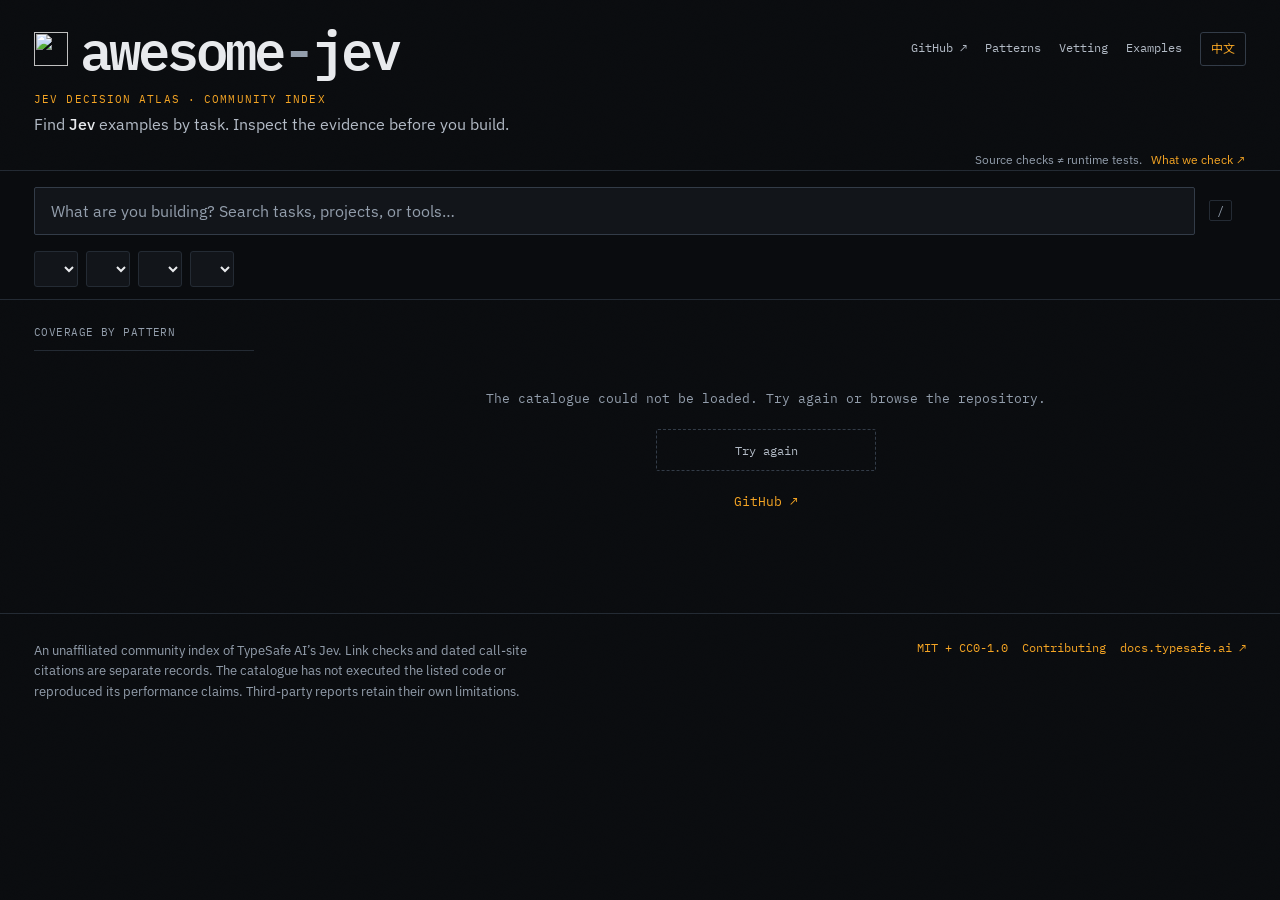
==== commit 85e6dc86: "Merge pull request #25 from kydlikebtc/claude/iteration-brainstorm-5c7eb4 Cheaper contributions, hon" ====
--- a/site/index.html
+++ b/site/index.html
@@ -9,18 +9,11 @@
     <meta name="color-scheme" content="dark" />
     <meta name="theme-color" content="#0b0d10" />
     <link rel="icon" href="favicon.svg" type="image/svg+xml" />
-    <!-- Generated by scripts/build_docs.py; edit _stats.pitch, not these tags. -->
+    <!-- Link-preview tags (description, og:*, twitter:card) are written between
+         these markers at deploy by scripts/assemble_site.py, from _stats.pitch_public.
+         Git keeps only the placeholder, so no catalogue number is committed here. -->
     <!-- meta:start -->
-    <meta name="description" content="1208 public resources for Jev, TypeSafe AI&#x27;s System One decision model, indexed by decision pattern. Source citations, dated link checks and scheduled call-site text checks; runtime and performance are not independently tested here. EN/中文, JSON schema and platform compatibility." />
-    <meta property="og:title" content="awesome-jev" />
-    <meta property="og:description" content="1208 public resources for Jev, TypeSafe AI&#x27;s System One decision model, indexed by decision pattern. Source citations, dated link checks and scheduled call-site text checks; runtime and performance are not independently tested here. EN/中文, JSON schema and platform compatibility." />
-    <meta property="og:type" content="website" />
-    <meta property="og:url" content="https://kydlikebtc.github.io/awesome-jev/" />
-    <meta property="og:image" content="https://kydlikebtc.github.io/awesome-jev/img/og.png" />
-    <meta property="og:image:width" content="1280" />
-    <meta property="og:image:height" content="640" />
-    <meta property="og:image:alt" content="awesome-jev — 1208 public resources for TypeSafe AI&#x27;s Jev, indexed by the decision each one makes." />
-    <meta name="twitter:card" content="summary_large_image" />
+    <!-- written at deploy by scripts/assemble_site.py, see pages.yml -->
     <!-- meta:end -->
     <link rel="preconnect" href="https://fonts.googleapis.com" />
     <link rel="preconnect" href="https://fonts.gstatic.com" crossorigin />
@@ -489,13 +482,17 @@
         gap: 11px;
         flex-wrap: wrap;
       }
-      .gh h2 {
+      .gh h2,
+      .gh h3 {
         font-family: var(--mono);
         font-size: 17px;
         font-weight: 600;
         letter-spacing: -0.02em;
         margin: 0;
         color: var(--fg);
+      }
+      .gh h3 {
+        font-size: 15px;
       }
       .gh .n {
         font: 11.5px var(--mono);
@@ -845,6 +842,69 @@
       .pcard dd b {
         color: var(--fg);
         font-weight: 500;
+      }
+
+      /* the primitive picker (picker.json) */
+      .picker {
+        margin: 0 0 12px;
+        padding-left: 1.6em;
+      }
+      .picker li {
+        margin: 0 0 14px;
+      }
+      .picker .pq {
+        margin: 0 0 6px;
+        color: var(--fg);
+      }
+      .pa {
+        display: flex;
+        gap: 10px;
+        align-items: baseline;
+        font-size: 13px;
+        color: var(--fg-2);
+      }
+      .pa.last {
+        margin: 0 0 12px 1.6em;
+      }
+      .pa .yn {
+        font-family: var(--mono);
+        font-size: 10.5px;
+        letter-spacing: 0.1em;
+        text-transform: uppercase;
+        color: var(--fg-3);
+        min-width: 4.5em;
+      }
+      .pa .leaf {
+        border-left: 2px solid var(--rule);
+        padding-left: 10px;
+      }
+      .pa .leaf.prim {
+        border-left-color: var(--signal);
+      }
+      .pa .leaf b {
+        color: var(--fg);
+        font-weight: 500;
+      }
+      .pa .leaf .gl {
+        color: var(--signal);
+      }
+      .pa .pk {
+        display: block;
+        font-family: var(--mono);
+        font-size: 11.5px;
+        color: var(--fg-3);
+        margin-top: 3px;
+      }
+      .picker .src,
+      .pa .src {
+        font-family: var(--mono);
+        font-size: 11px;
+        color: var(--fg-3);
+        white-space: nowrap;
+      }
+      .pick-about {
+        font-size: 12.5px;
+        color: var(--fg-3);
       }
 
       /* data tables */
@@ -957,6 +1017,7 @@
           <div class="filter-row">
             <select id="kind" aria-label="Filter by resource kind"></select>
             <select id="langf" aria-label="Filter by programming language"></select>
+            <select id="platf" aria-label="Filter by platform"></select>
             <select id="sort" aria-label="Sort entries"></select>
             <div class="r2" id="tgs"></div>
             <button type="button" class="reset" id="reset" data-i="reset" hidden></button>
@@ -1001,7 +1062,7 @@
     </footer>
 
     <script type="module">
-      import { SORTS, verification, evidenceUrl, isIndependentReport, compareEntries, matchesEntry } from "./catalog-core.mjs";
+      import { SORTS, verification, evidenceKind, evidenceUrl, isIndependentReport, compareEntries, matchesEntry, queryFromState, shareUrl, stateFromQuery, summaryMarks, notIndexedByPattern, primitiveLayers, repositoryFacts, siblingCitations, platformRows, resolvePlatform, platformChoices, measurementOf, wireOf, wireSources, wirePersonRead, wireRows, wireRemainder, wireRepository, pickerSteps, pickerCounts, isNegativeResult } from "./catalog-core.mjs";
       const STR = {
         en: {
           eyebrow: "Jev Decision Atlas · community index",
@@ -1014,8 +1075,25 @@
           language: "All languages", resource: "All resource types", source: "Open resource ↗", evidence: "View call site ↗",
           details: "Evidence & technical details", link_ok: "Link checked", link_missing: "Link not checked", link_failed: "Link check unsuccessful",
           code_read: "Call-site citation", code_missing: "No call-site citation", runtime: "Code not run by this catalogue", performance: "Performance not reproduced",
+          cite_wire_shape: "Wire-shape citation, not a Jev integration", cite_example_only: "Example-only citation", evidence_file: "View cited file ↗",
+          mark_zh_machine: "machine-translated", mark_zh_machine_about: "A model translated this Chinese summary; no person wrote it.",
+          unindexed_h: "Not yet indexed by pattern",
+          unindexed_about: "Projects and plugins with code whose only pattern is overview, and whose rows record no reading against the patterns (patterns_reviewed). Overview is also what the keyword rules suggest when nothing matches, so these may never have been placed. A person gives each a pattern, or records the date they read it.",
+          unindexed_last: "Projects and plugins with code that nobody has recorded reading against the patterns come last, under “Not yet indexed by pattern” ({n}).",
           third_party: "Third-party report", review_scope: "A dated citation is not a current CI result or a runtime test.",
+          negative: "Negative result",
+          negative_about: "Its own author measured Jev for this use and concluded against it: an unfavourable direction in a benchmark's measurement, or the “measured, not adopted” flag. Author-stated, not reproduced here; read it before the positive examples.",
           signals: "Recorded matching text", added: "Added", stars: "Repository stars", author: "Author", read_context: "Source context",
+          prims_read: "Primitives read by a person", prims_signal: "Text signal only",
+          repo_created: "Repository created", repo_pushed: "Last push", repo_commits: "Commits on the default branch",
+          repo_facts_about: "As GitHub stated them at the last weekly refresh (days in UTC). A date says when someone last pushed, not whether the project is maintained.",
+          cited_one: "Cited by 1 other directory", cited_n: "Cited by {n} other directories", cited_h: "Other directories citing it",
+          cited_about: "Sibling Jev directories whose README links this repository, as the weekly refresh last read them. They copy from each other: this counts mentions and is not a check of the project.",
+          m_h: "What its author measured", m_compared: "Compared with", m_datasets: "Datasets", m_direction: "Author’s conclusion",
+          m_qualifier: "author-stated, not reproduced here", m_report: "Report",
+          m_about: "Indexed from the author’s own report (measurement); this catalogue ran none of it. Without a reading date, a script or a model filled these fields in and no person has checked them.",
+          m_read: "A person read it against the report on {date}.",
+          prims_signal_about: "The cited file contains this primitive’s request or answer shape (primitives_seen). A script found the text; nobody recorded reading the code call it.",
           reason: "Why this pick", caution: "Before you use it", notes: "Editor’s note", empty_help: "Try a broader phrase or reset the filters.",
           trust_short: "Source checks ≠ runtime tests.", trust_link: "What we check ↗", patterns_count: "patterns",
           latest_check: "Latest successful link check", load_error: "The catalogue could not be loaded. Try again or browse the repository.", retry: "Try again",
@@ -1037,6 +1115,7 @@
           t_off: "official",
           t_flag: "no caveats",
           t_ind: "third-party reports",
+          t_neg: "negative results",
           shown: "matches",
           more: "show {n} more",
           disc: "An unaffiliated community index of TypeSafe AI’s Jev. Link checks and dated call-site citations are separate records. The catalogue has not executed the listed code or reproduced its performance claims. Third-party reports retain their own limitations.",
@@ -1050,10 +1129,24 @@
           p_limit: "Limits",
           p_for: "Used for",
           p_watch: "Watch out",
+          p_read: "Read by a person",
+          p_signal: "Text signal only",
+          p_rows: "{n} rows",
+          p_layers:
+            "Under each primitive, two counts that are never added together. <b>Read by a person</b>: rows whose <code>question_types</code> records someone reading the code call it. <b>Text signal only</b>: rows where nobody recorded that, but the one file the row cites contains the primitive’s request or answer shape (<code>primitives_seen</code>, written by a weekly script). A shape in a file is not a call.",
           p_shape_h: "The shape of a call",
           p_shape_p:
             "One <b>state</b>, many <b>questions</b>. The state is read once and every question is evaluated against it in parallel, which is why asking five things costs roughly what asking one costs plus the question tokens — and why speculative fan-out is a real technique rather than a waste.",
           p_limits_h: "Limits that apply everywhere",
+          pick_h: "Which primitive?",
+          pick_p:
+            "TypeSafe’s own guidance on choosing a primitive, arranged as a decision list: read down and stop at the first yes. The order and the wording are this repository’s; each step links the docs.typesafe.ai page it follows. It is the vendor’s design guidance with its sources, not a recommendation of any row here. The same list, <code>picker.json</code>, draws the figure in the README.",
+          pick_yes: "yes",
+          pick_no: "no to all",
+          pick_source: "source",
+          pick_counts: "{read} read by a person · {signal} text signal only",
+          pick_counts_about:
+            "Beside a primitive: rows filed under that pattern whose <code>question_types</code> a person recorded, and rows where only the cited file’s text shows it (<code>primitives_seen</code>). Never added together.",
           c_h: "Cross-platform compatibility",
           c_lede:
             "One model, many front doors — and the front doors do not agree. Porting between gateways is <b>not</b> a URL swap. Generated from the same <code>compat.json</code> the docs use, so the two can never disagree.",
@@ -1069,6 +1162,44 @@
           c_asof: "Verified on",
           c_open: "Open the linked doc before you ship.",
           c_full: "Full page with the corrections table",
+          c_examples: "Catalogued examples",
+          c_examples_about: "Rows whose platforms record a value compat.json lists for this surface (catalog_platforms). Coarse: that value also stands for another route, so a row counted here may use it.",
+          c_coarse: "coarse",
+          platform: "All platforms",
+          platform_surfaces: "Surfaces in the compatibility table",
+          platform_other: "Other values rows record",
+          platform_coarse: "Coarse match: these rows record {values}, which does not say which route to the API a row takes, so some may use another route.",
+          platform_shared: "The same value also stands for {names}.",
+          platform_listed: "compat.json lists it for {names}.",
+          w_h: "Compatible interfaces that are not Jev",
+          w_lede:
+            "Projects that answer Jev-shaped requests without being Jev: a reimplementation of the interface, another model behind the same route, or a harness that sends Jev the same requests to compare. What each project's own files show, field by field; a dash means the files do not show it. Thresholds tuned on Jev do not transfer to any of them.",
+          w_row: "Row",
+          w_weights: "Weights",
+          w_model: "Answering model",
+          w_endpoint: "Endpoint",
+          w_envelope: "Envelope",
+          w_yesno: "Yes/no type",
+          w_answer: "Yes/no answer key",
+          w_conf: "Confidence key",
+          w_baseline: "Calls Jev to compare",
+          w_comparison: "Published comparison",
+          w_read: "Read in",
+          w_caveats: "Caveats",
+          w_open: "open weights",
+          w_closed: "closed: only the project runs it",
+          w_proxy: "proxy: another provider's hosted model",
+          w_top: "top level",
+          w_wrapped: "wrapped in another field",
+          w_yes: "yes",
+          w_link: "link",
+          w_person: "(read by a person on {dates})",
+          w_unread: "(not yet read by a person)",
+          w_negative: "negative result, author-stated, not reproduced here",
+          // taxonomy.json's not-jev blurb, its second sentence (scripts/tests/test_wire.py holds both languages to it).
+          w_calibration: "A compatible API does not imply compatible calibration, so thresholds do not transfer.",
+          w_rest: "{n} more alternative rows carry no wire record: no one has recorded an interface from their files yet, or their files show none.",
+          w_rest_one: "1 more alternative row carries no wire record: no one has recorded an interface from its files yet, or its files show none.",
         },
         zh: {
           eyebrow: "Jev Decision Atlas · 社区目录",
@@ -1081,8 +1212,33 @@
           language: "全部语言", resource: "全部资源类型", source: "打开资源 ↗", evidence: "查看调用点 ↗",
           details: "证据与技术细节", link_ok: "链接检查成功", link_missing: "链接未检查", link_failed: "链接检查未成功",
           code_read: "调用点记录", code_missing: "无调用点记录", runtime: "本目录未运行验证", performance: "性能未复现",
+          // The Chinese of the three evidence.kind labels below is model-written; a person who revises it drops this note.
+          cite_wire_shape: "接口形态记录，并非 Jev 集成", cite_example_only: "仅示例记录", evidence_file: "查看引用文件 ↗",
+          // mark_zh_machine is the READMEs' own mark; its tooltip below is model-written, like the summary-source labels in taxonomy.json.
+          mark_zh_machine: "机翻", mark_zh_machine_about: "这条中文摘要由模型翻译，不是人写的。",
+          // The Chinese of the three "not yet indexed by pattern" strings below is model-written; a person who revises it drops this note.
+          unindexed_h: "尚未按模式索引",
+          unindexed_about: "带代码的项目或插件：唯一的模式是 overview，且没有任何对照决策模式阅读过的记录（patterns_reviewed）。overview 也是关键词规则什么都没匹配到时给出的建议，所以这些行可能从未被归类。由人为每一行指定模式，或记下阅读日期。",
+          unindexed_last: "没有任何人对照决策模式阅读过记录的带代码项目和插件排在最后，列在“尚未按模式索引”之下（{n} 行）。",
           third_party: "第三方评测", review_scope: "带日期的引用不代表最新 CI 已通过，也不代表代码已运行。",
+          // The Chinese of negative and negative_about is model-written; a person who revises it drops this note.
+          negative: "负面结果",
+          negative_about: "项目作者本人针对这一用途测量过 Jev，结论是不采用：基准测试的测量结论为「不利」，或带有「实测后未采用」标记。作者自述，未经本仓库复现；请先读它，再看正面例子。",
           signals: "记录的匹配文本", added: "收录日期", stars: "仓库星标", author: "作者", read_context: "来源说明",
+          // The Chinese of the primitive-layer strings here and in the primitives view (p_read … p_layers) is model-written; a person who revises it drops this note.
+          prims_read: "人读确认的原语", prims_signal: "仅文本信号",
+          // The Chinese of the four repository-fact strings below is model-written; a person who revises it drops this note.
+          repo_created: "仓库创建", repo_pushed: "最近推送", repo_commits: "默认分支提交数",
+          repo_facts_about: "上次每周刷新时 GitHub 给出的数据（UTC 日期）。日期只说明最近何时有人推送，不代表项目是否仍在维护。",
+          // The Chinese of the four sibling-citation strings below is model-written; a person who revises it drops this note.
+          cited_one: "被 1 个其他目录引用", cited_n: "被 {n} 个其他目录引用", cited_h: "引用它的其他目录",
+          cited_about: "README 中链接了这个仓库的其他 Jev 目录，按上次每周刷新时读取的结果。这些目录相互转载：这里只统计被提及的次数，不是对项目的核查。",
+          // The Chinese of the measurement strings below (m_…) is model-written; a person who revises it drops this note.
+          m_h: "作者测了什么", m_compared: "对比对象", m_datasets: "数据集", m_direction: "作者结论",
+          m_qualifier: "作者自述，未经本仓库复现", m_report: "报告",
+          m_about: "按作者本人的报告索引（measurement）；本目录一项都没有运行过。没有核读日期的，是脚本或模型填写的字段，尚无人核对。",
+          m_read: "有人于 {date} 对照报告核读过。",
+          prims_signal_about: "所引文件含有这个原语的请求或回答结构（primitives_seen）。这是脚本找到的文本，没有人记录读过代码确认调用。",
           reason: "精选理由", caution: "使用前留意", notes: "编辑备注", empty_help: "试试更宽泛的关键词，或重置筛选条件。",
           trust_short: "来源核查 ≠ 运行验证。", trust_link: "了解核验范围 ↗", patterns_count: "类场景",
           latest_check: "最近成功检查日期", load_error: "目录暂时无法加载，请重试或前往 GitHub 浏览。", retry: "重试",
@@ -1104,6 +1260,8 @@
           t_off: "仅官方",
           t_flag: "无警示",
           t_ind: "第三方评测",
+          // The Chinese of t_neg is model-written; a person who revises it drops this note.
+          t_neg: "负面结果",
           shown: "条匹配",
           more: "展开其余 {n} 条",
           disc: "TypeSafe AI Jev 的非官方社区目录。链接检查和带日期的调用点记录是不同证据；本目录尚未执行收录代码，也未复现其性能结论。第三方评测保留各自的限制。",
@@ -1117,10 +1275,25 @@
           p_limit: "限制",
           p_for: "用来",
           p_watch: "注意",
+          p_read: "人读确认",
+          p_signal: "仅文本信号",
+          p_rows: "{n} 条",
+          p_layers:
+            "每个原语下方有两个互不相加的数。<b>人读确认</b>：<code>question_types</code> 记录了有人读过代码、确认调用该原语的行。<b>仅文本信号</b>：没有这样的记录，但该行所引的那一个文件含有这个原语的请求或回答结构（<code>primitives_seen</code>，由每周运行的脚本写入）。文件里出现结构不等于调用。",
           p_shape_h: "一次调用的形状",
           p_shape_p:
             "一个 <b>state</b>，多个 <b>questions</b>。state 只被读一次，所有问题并行地对它求值 —— 这就是为什么问五件事的成本约等于问一件事加上问题本身的 token，也是为什么「推测性并行扇出」是一个真实可用的技巧而不是浪费。",
           p_limits_h: "所有平台通用的限制",
+          // The Chinese of the primitive picker's strings here (pick_*) and of picker.json is model-written; a person who revises it drops this note.
+          pick_h: "选哪个原语？",
+          pick_p:
+            "TypeSafe 官方关于如何选择原语的指引，排成一张判断清单：自上而下，遇到第一个「是」即停。顺序与措辞出自本仓库；每一步都链接到它所依据的 docs.typesafe.ai 页面。这是厂商附有来源的设计指引，不是对本目录任何条目的推荐。README 中的图读取的是同一份 <code>picker.json</code>。",
+          pick_yes: "是",
+          pick_no: "全部为否",
+          pick_source: "来源",
+          pick_counts: "人读确认 {read} 条 · 仅文本信号 {signal} 条",
+          pick_counts_about:
+            "原语旁的数字：归入该模式、<code>question_types</code> 中有人记录读到它的行，以及只有所引文件的文本显示它的行（<code>primitives_seen</code>）。两者从不相加。",
           c_h: "跨平台兼容性",
           c_lede:
             "一个模型，很多入口 —— 而这些入口互相不一致。在网关之间移植<b>不是</b>换个 URL 就行。本页与文档读取同一份 <code>compat.json</code>，因此两边永远不会不一致。",
@@ -1136,6 +1309,45 @@
           c_asof: "核实于",
           c_open: "上线前请先打开对应文档核对。",
           c_full: "含纠错对照表的完整页面",
+          // The Chinese of the platform-filter and catalogued-example strings below is model-written; a person who revises it drops this note.
+          c_examples: "目录中的示例",
+          c_examples_about: "platforms 中记录了 compat.json 为此接入面所列取值（catalog_platforms）的行。粗粒度：该取值也代表另一条路径，因此这里计入的行可能走的是那条路径。",
+          c_coarse: "粗粒度",
+          platform: "全部平台",
+          platform_surfaces: "兼容性表中的接入面",
+          platform_other: "行记录的其他取值",
+          platform_coarse: "粗粒度匹配：这些行记录的是 {values}，从中看不出一行经哪条路径调用 API，其中一些可能走的是别的路径。",
+          platform_shared: "同一取值也对应 {names}。",
+          platform_listed: "compat.json 为 {names} 列出了这个取值。",
+          // The Chinese of the w_* strings below is model-written, except w_calibration, which is taxonomy.json's own; a person who revises them drops this note.
+          w_h: "兼容但不是 Jev 的接口",
+          w_lede:
+            "这些项目能应答 Jev 形状的请求，但它们不是 Jev：有的重新实现了接口，有的在同一路由背后换了别的模型，有的只是把同样的请求发给 Jev 做对比。下表逐项记录各项目自己的文件里能看到什么；短横线表示文件里看不出。在 Jev 上调好的阈值，搬到它们任何一个身上都不成立。",
+          w_row: "行",
+          w_weights: "权重",
+          w_model: "应答模型",
+          w_endpoint: "端点",
+          w_envelope: "请求外层",
+          w_yesno: "是非题类型",
+          w_answer: "是非答案键",
+          w_conf: "置信度键",
+          w_baseline: "调用 Jev 做对比",
+          w_comparison: "公开的对比",
+          w_read: "读自",
+          w_caveats: "注意事项",
+          w_open: "开放权重",
+          w_closed: "封闭：仅由项目方运行",
+          w_proxy: "代理：调用另一家的托管模型",
+          w_top: "顶层",
+          w_wrapped: "包在另一字段里",
+          w_yes: "是",
+          w_link: "链接",
+          w_person: "（已由人于 {dates} 核读）",
+          w_unread: "（尚无人核读）",
+          w_negative: "负面结果，作者自述，未经本仓库复现",
+          w_calibration: "协议兼容不等于校准兼容，所以阈值不能迁移。",
+          w_rest: "另有 {n} 条 alternative 行没有 wire 记录：还没有人从它们的文件里记录接口，或者它们的文件里看不出接口。",
+          w_rest_one: "另有 1 条 alternative 行没有 wire 记录：还没有人从它的文件里记录接口，或者它的文件里看不出接口。",
         },
       };
 
@@ -1145,8 +1357,12 @@
       let PAT = {},
         KIND = {},
         FLAG = {},
+        SRC = {},
+        SRC_ABOUT = {},
+        DIR = {},
         STATS = {},
         P_ORDER = [],
+        F_ORDER = [],
         COLLECTIONS = [];
       const labelsFrom = (list, withShort) =>
         Object.fromEntries(
@@ -1155,21 +1371,6 @@
             withShort ? [x.en, x.zh, x.short_en, x.short_zh] : [x.en, x.zh],
           ]),
         );
-      const F_ORDER = [
-        "not-jev",
-        "shadow-mode-only",
-        "early-access-required",
-        "code-untested",
-        "single-commit",
-        "no-license",
-        "third-party-api-key",
-        "vendor-reported",
-        "unverified-claims",
-        "ai-generated",
-        "marketing",
-        "paywalled",
-        "archived",
-      ];
       const QGLYPH = { choice: "◆", score: "▮", noul: "◐" };
 
       // The three primitives. Facts from the official API reference; the
@@ -1245,10 +1446,12 @@
         pattern: "",
         kind: "",
         lang: "",
+        platform: "",
         code: false,
         off: false,
         noflag: false,
         indep: false,
+        neg: false,
       };
 
       function esc(s) {
@@ -1275,6 +1478,7 @@
           .forEach((e) => (e.placeholder = S()[e.dataset.ip]));
         document.getElementById("kind").setAttribute("aria-label", S().resource);
         document.getElementById("langf").setAttribute("aria-label", S().language);
+        document.getElementById("platf").setAttribute("aria-label", S().platform);
         document.getElementById("sort").setAttribute("aria-label", L === "zh" ? "排序方式" : "Sort entries");
         document.getElementById("journeys").setAttribute("aria-label", L === "zh" ? "精选入口" : "Curated starting points");
         document.getElementById("lang").textContent =
@@ -1293,6 +1497,8 @@
         "not-a-repository": ["The source is not a code repository.", "来源不是代码仓库。"],
         "paywalled": ["The source is behind a paywall.", "来源内容受付费墙限制。"],
         "removed-upstream": ["The integration was removed upstream; the resource documents its history.", "上游已移除该集成，资源保留其历史记录。"],
+        // Model-written Chinese; a person who revises it drops this note.
+        "no-jev-call-site": ["The code neither calls Jev nor speaks its request shape, so no file is cited.", "代码既不调用 Jev，也未采用其请求结构，因此没有引用文件。"],
       }[key] || [key, key])[I()];
       let limit = 24;
 
@@ -1367,11 +1573,27 @@
           ]),
           S().language,
         );
+        // compat.json's surfaces first (each standing for the values it lists),
+        // then the values rows record that no surface lists. A value reached
+        // only by a link (?platform=vercel-ai-gateway) is added so the select
+        // can show it.
+        const choices = platformChoices(COMPAT, DATA);
+        const known = [...choices.surfaces.map(c => c.id), ...choices.other.map(c => c.value)];
+        const linked = st.platform && !known.includes(st.platform) ? platformFilter() : null;
+        const extra = st.platform && !known.includes(st.platform)
+          ? [{ value: st.platform, n: linked ? platformRows(DATA, linked.values).length : 0 }] : [];
+        const option = (value, text, n) => `<option value="${esc(value)}">${esc(text)} · ${n}</option>`;
+        const pf = document.getElementById("platf");
+        pf.innerHTML = `<option value="">${S().platform}</option>`
+          + (choices.surfaces.length ? `<optgroup label="${esc(S().platform_surfaces)}">${choices.surfaces.map(c => option(c.id, c.name, c.n)).join("")}</optgroup>` : "")
+          + `<optgroup label="${esc(S().platform_other)}">${[...choices.other, ...extra].map(c => option(c.value, c.value, c.n)).join("")}</optgroup>`;
+        pf.value = st.platform;
 
         document.getElementById("tgs").innerHTML = [
           ["code", "t_code", ""],
           ["off", "t_off", ""],
           ["indep", "t_ind", ""],
+          ["neg", "t_neg", ""],
           ["noflag", "t_flag", "warn"],
         ]
           .map(
@@ -1392,14 +1614,50 @@
         );
       }
 
-      function ok(e) {
+      // What the platform filter resolved to (catalog-core resolvePlatform), or null.
+      const platformFilter = () => st.platform ? resolvePlatform(COMPAT, DATA, st.platform) : null;
+
+      function ok(e, platform = platformFilter()) {
         const selected = collection();
         const slugs = selected ? new Set(selected.entries.map(x => x.slug)) : null;
         const labels = e.patterns.map(k => (PAT[k] || []).join(" ")).join(" ");
-        return matchesEntry(e, st, slugs, labels);
+        return matchesEntry(e, st, slugs, labels, platform ? platform.values : null);
+      }
+
+      // Under the results heading when the platform filter matches coarsely:
+      // what the rows record, and which other surfaces the value stands for.
+      function platformNote(platform) {
+        if (!platform || !platform.coarse) return "";
+        const sep = L === "zh" ? "、" : ", ";
+        const values = platform.values.map(v => `<code>${esc(v)}</code>`).join(sep);
+        const shared = platform.others.length
+          ? (L === "zh" ? "" : " ") + S()[platform.surface ? "platform_shared" : "platform_listed"].replace("{names}", esc(platform.others.map(p => p.name).join(sep)))
+          : "";
+        return `<p class="platform-note">${S().platform_coarse.replace("{values}", values)}${shared}</p>`;
       }
 
       const seenIds = new Set();
+
+      // The summary's provenance marks, the READMEs' "(upstream description)" and "(机翻)".
+      const summaryMarkup = (e) => summaryMarks(e, L)
+        .map(m => m === "zh-machine" ? [S().mark_zh_machine, S().mark_zh_machine_about] : [lbl(SRC, m), (SRC_ABOUT[m] || [])[I()]])
+        .map(([text, about]) => `<span class="src-mark"${about ? ` title="${esc(about)}"` : ""}>${esc(text)}</span>`)
+        .join("");
+
+      // What a benchmark's author measured (measurement), as the author reports it.
+      function measured(e) {
+        const m = measurementOf(e);
+        if (!m) return "";
+        const sep = L === "zh" ? "、" : ", ", colon = L === "zh" ? "：" : ": ";
+        const qualifier = L === "zh" ? `（${S().m_qualifier}）` : ` (${S().m_qualifier})`;
+        const parts = [`<p>${esc(m.task)}</p>`];
+        if ((m.comparators || []).length) parts.push(`<p>${S().m_compared}${colon}${esc(m.comparators.join(sep))}</p>`);
+        if ((m.datasets || []).length) parts.push(`<p>${S().m_datasets}${colon}${esc(m.datasets.join(sep))}</p>`);
+        if (m.direction) parts.push(`<p>${S().m_direction}${colon}<b>${esc(lbl(DIR, m.direction))}</b>${qualifier}</p>`);
+        if (m.report) parts.push(`<p><a href="${esc(m.report)}" rel="noopener">${S().m_report} ↗</a></p>`);
+        const read = m.read_on ? " " + S().m_read.replace("{date}", `<time datetime="${esc(m.read_on)}">${esc(m.read_on)}</time>`) : "";
+        return `<dt>${S().m_h}</dt><dd>${parts.join("")}<p class="sig-about">${S().m_about}${read}</p></dd>`;
+      }
 
       function card(e) {
         const sum = local(e, "summary");
@@ -1408,12 +1666,36 @@
         const flags = (e.flags || []).filter(f => f !== "code-untested").slice().sort((a, b) => F_ORDER.indexOf(a) - F_ORDER.indexOf(b));
         const v = verification(e);
         const evidence = evidenceUrl(e);
+        // A wire-shape or example-only file is cited, but it is not where the project builds on Jev
+        // (an alternative's file may still send Jev a request, to compare against it).
+        const cite = evidenceKind(e);
+        const citeLabel = cite === "wire-shape" ? S().cite_wire_shape : cite === "example-only" ? S().cite_example_only : S().code_read;
         const first = !seenIds.has(e.slug);
         seenIds.add(e.slug);
         const linkLabel = v.linkOk ? S().link_ok : v.linkChecked ? S().link_failed : S().link_missing;
         const technical = [
           ...(e.languages || []), ...(e.platforms || []), ...e.patterns.map(p => lbl(PAT, p)),
         ].map(x => `<span class="p">${esc(x)}</span>`).join("");
+        // A person's reading and a script's text signal, each under its own label.
+        const prims = primitiveLayers(e);
+        const primPills = (names, cls) => `<div class="pills">${names.map(q => `<span class="${cls}">${QGLYPH[q] || ""} ${esc(q)}</span>`).join("")}</div>`;
+        // GitHub's dates and commit count, as recorded; the note goes under the last one shown.
+        const rf = repositoryFacts(e);
+        const rfRows = [
+          [S().repo_created, rf.created && `<time datetime="${esc(rf.created)}">${esc(rf.created)}</time>`],
+          [S().repo_pushed, rf.pushed && `<time datetime="${esc(rf.pushed)}">${esc(rf.pushed)}</time>`],
+          [S().repo_commits, rf.commits != null && Number(rf.commits).toLocaleString()],
+        ].filter(([, value]) => value);
+        const repoFacts = rfRows.map(([name, value], i) =>
+          `<dt>${name}</dt><dd>${value}${i === rfRows.length - 1 ? `<p class="sig-about">${S().repo_facts_about}</p>` : ""}</dd>`).join("");
+        // Other directories linking the repository: a count on the card, the lists in the details.
+        const cited = siblingCitations(e);
+        const citedFace = cited.length
+          ? `<span class="cited-count" title="${esc(S().cited_about)}">${esc(cited.length === 1 ? S().cited_one : S().cited_n.replace("{n}", cited.length))}</span><span aria-hidden="true"> · </span>`
+          : "";
+        const citedList = cited.length
+          ? `<dt>${S().cited_h}</dt><dd>${cited.map(c => `<a href="${esc(c.url)}" rel="noopener">${esc(c.name)}</a>`).join(", ")}<p class="sig-about">${S().cited_about}</p></dd>`
+          : "";
         const permalink = `?lang=${L}#${encodeURIComponent(e.slug)}`;
         return `<article class="card ${flags.length ? "flagged" : ""}"${first ? ` id="${esc(e.slug)}"` : ""}>
           <div class="ct-row">
@@ -1421,31 +1703,37 @@
             ${pick ? `<span class="badge of">${S().picks}</span>` : ""}
             ${e.official ? `<span class="badge kd">${S().official}</span>` : ""}
             ${isIndep(e) ? `<span class="badge kd">${S().third_party}</span>` : ""}
+            ${isNegativeResult(e) ? `<span class="badge kd" title="${esc(S().negative_about)}">${S().negative}</span>` : ""}
             <a class="anchor" href="${permalink}" aria-label="${L === "zh" ? "此条目的永久链接" : "Permalink to this entry"}">#</a>
           </div>
-          <p class="sum">${esc(sum)}</p>
+          <p class="sum">${esc(sum)}${summaryMarkup(e)}</p>
           ${pick ? `<p class="pick-reason"><span>${S().reason}</span> ${esc(local(pick, "reason"))}</p><p class="pick-caution"><span>${S().caution}</span> ${esc(local(pick, "caution"))}</p>` : note ? `<p class="note">${esc(note)}</p>` : ""}
           ${flags.length ? `<div class="pills risks">${flags.map(f => `<span class="p f">${esc(lbl(FLAG, f))}</span>`).join("")}</div>` : ""}
           <div class="verification">
             <span class="${v.linkOk ? "link-ok" : ""}">${linkLabel}${v.linkChecked ? ` <time datetime="${esc(v.linkChecked)}">${esc(v.linkChecked)}</time>` : ""}</span>
-            ${v.codeRead ? `<span>${S().code_read} <time datetime="${esc(v.codeRead)}">${esc(v.codeRead)}</time></span>` : ""}
+            ${v.codeRead ? `<span>${citeLabel} <time datetime="${esc(v.codeRead)}">${esc(v.codeRead)}</time></span>` : ""}
             ${e.has_code ? `<span>${S().runtime}</span>` : ""}
           </div>
           <div class="card-bottom">
-            <div class="card-actions"><a href="${esc(e.url)}">${S().source}</a>${evidence ? `<a href="${esc(evidence)}">${S().evidence}</a>` : ""}</div>
-            <span class="resource-kind">${esc(lbl(KIND, e.kind))}</span>
+            <div class="card-actions"><a href="${esc(e.url)}">${S().source}</a>${evidence ? `<a href="${esc(evidence)}">${cite === "call-site" ? S().evidence : S().evidence_file}</a>` : ""}</div>
+            <span class="resource-kind">${citedFace}${esc(lbl(KIND, e.kind))}</span>
           </div>
           <details class="evidence-details">
             <summary>${S().details}</summary>
             <div class="evidence-content">
               <p>${S().review_scope} ${S().performance}${L === "zh" ? "。" : "."}</p>
-              <div class="pills">${(e.question_types || []).map(q => `<span class="p q">${QGLYPH[q] || ""} ${esc(q)}</span>`).join("")}${technical}</div>
+              <div class="pills">${technical}</div>
               <dl>
                 <dt>${S().added}</dt><dd>${esc(e.first_seen || "—")}</dd>
                 ${e.stars != null ? `<dt>${S().stars}</dt><dd>${Number(e.stars).toLocaleString()}</dd>` : ""}
+                ${repoFacts}
+                ${citedList}
                 ${e.author ? `<dt>${S().author}</dt><dd>${esc(e.author.name)}</dd>` : ""}
-                <dt>${S().code_read}</dt><dd>${v.codeRead ? `${esc(e.evidence.path)} · ${esc(v.codeRead)}` : S().code_missing}</dd>
+                <dt>${citeLabel}</dt><dd>${e.evidence ? `${esc(e.evidence.path)}${v.codeRead ? ` · ${esc(v.codeRead)}` : ""}` : S().code_missing}</dd>
                 ${e.evidence ? `<dt>${S().signals}</dt><dd>${e.evidence.matched.map(x => `<code>${esc(x)}</code>`).join(" ")}</dd>` : ""}
+                ${prims.read.length ? `<dt>${S().prims_read}</dt><dd>${primPills(prims.read, "p q")}</dd>` : ""}
+                ${prims.signalOnly.length ? `<dt>${S().prims_signal}</dt><dd>${primPills(prims.signalOnly, "p sig")}<p class="sig-about">${S().prims_signal_about}</p></dd>` : ""}
+                ${measured(e)}
                 ${e.evidence_none ? `<dt>${S().read_context}</dt><dd>${esc(evidenceContext(e.evidence_none))}</dd>` : ""}
               </dl>
               ${pick && note ? `<p><b>${S().notes}</b> ${esc(note)}</p>` : ""}
@@ -1467,12 +1755,17 @@
         document.querySelectorAll("[data-collection]").forEach(b => {
           b.setAttribute("aria-pressed", b.dataset.collection ? st.collection === b.dataset.collection : !st.collection && !st.entry);
         });
-        const hits = DATA.filter(ok);
+        const platform = platformFilter();
+        const hits = DATA.filter(e => ok(e, platform));
         const selected = collection();
         const out = document.getElementById("out");
         document.getElementById("hits").innerHTML = `<b>${hits.length}</b> / ${DATA.length} ${S().shown}`;
-        document.getElementById("results-heading").innerHTML = `<h2>${esc(st.entry ? S().entry_view : selected ? local(selected, "title") : st.pattern ? lbl(PAT, st.pattern) : S().browse)}</h2>${selected || st.pattern ? `<p>${esc(selected ? local(selected, "description") : pdesc(st.pattern))}</p>` : ""}`;
-        const active = Boolean(st.entry || st.q || st.pattern || st.kind || st.lang || st.collection || st.code || st.off || st.noflag || st.indep);
+        // The overview listing ends with rows not yet indexed by pattern, as the READMEs' does; say so up front,
+        // since they can sit several "show more" pages down.
+        const unindexed = st.pattern === "overview" && !st.entry ? hits.filter(notIndexedByPattern).length : 0;
+        const headingNote = selected ? local(selected, "description") : st.pattern ? pdesc(st.pattern) + (unindexed ? (L === "zh" ? "" : " ") + S().unindexed_last.replace("{n}", unindexed) : "") : "";
+        document.getElementById("results-heading").innerHTML = `<h2>${esc(st.entry ? S().entry_view : selected ? local(selected, "title") : st.pattern ? lbl(PAT, st.pattern) : S().browse)}</h2>${selected || st.pattern ? `<p>${esc(headingNote)}</p>` : ""}${st.entry ? "" : platformNote(platform)}`;
+        const active = Boolean(st.entry || st.q || st.pattern || st.kind || st.lang || st.platform || st.collection || st.code || st.off || st.noflag || st.indep || st.neg);
         document.getElementById("reset").hidden = !active;
         if (!hits.length) {
           out.innerHTML = `<div class="empty"><p>${S().empty}</p><p>${S().empty_help}</p><button class="more" id="empty-reset">${S().reset}</button></div>`;
@@ -1480,9 +1773,13 @@
           return;
         }
         const cmp = compareEntries(st.sort, ranks());
+        const unindexedHead = n => `<div class="gh"><h3>${esc(S().unindexed_h)}</h3><span class="n">${n}</span></div><p class="gd">${esc(S().unindexed_about)}</p>`;
         if (st.sort !== "pattern" || st.pattern) {
-          const rows = hits.sort(cmp);
-          out.innerHTML = rows.slice(0, limit).map(card).join("") + (rows.length > limit ? `<button class="more" id="load-more">${S().more.replace("{n}", Math.min(24, rows.length - limit))}</button>` : "");
+          const sorted = hits.sort(cmp);
+          const later = unindexed ? sorted.filter(notIndexedByPattern) : [];
+          const rows = later.length ? [...sorted.filter(e => !notIndexedByPattern(e)), ...later] : sorted;
+          const firstLater = rows.length - later.length;
+          out.innerHTML = rows.slice(0, limit).map((e, i) => (later.length && i === firstLater ? unindexedHead(later.length) : "") + card(e)).join("") + (rows.length > limit ? `<button class="more" id="load-more">${S().more.replace("{n}", Math.min(24, rows.length - limit))}</button>` : "");
           const more = document.getElementById("load-more");
           if (more) more.onclick = () => {
             const next = rows[limit]?.slug;
@@ -1492,18 +1789,24 @@
           };
           return;
         }
+        const capped = (key, rows) => {
+          const open = expanded.has(key) || rows.length <= GROUP_CAP;
+          return `${(open ? rows : rows.slice(0, GROUP_CAP)).map(card).join("")}${open ? "" : `<button class="more" data-more="${key}">${S().more.replace("{n}", rows.length - GROUP_CAP)}</button>`}`;
+        };
         out.innerHTML = P_ORDER.map(p => {
           const rows = hits.filter(e => e.patterns.includes(p)).sort(cmp);
           if (!rows.length) return "";
-          const open = expanded.has(p) || rows.length <= GROUP_CAP;
-          return `<div class="gh"><h2>${esc(lbl(PAT, p))}</h2><span class="n">${rows.length}</span></div><p class="gd">${esc(pdesc(p))}</p>${(open ? rows : rows.slice(0, GROUP_CAP)).map(card).join("")}${open ? "" : `<button class="more" data-more="${p}">${S().more.replace("{n}", rows.length - GROUP_CAP)}</button>`}`;
+          // Only the overview group has rows not yet indexed by pattern; they get their own heading and cap.
+          const later = rows.filter(notIndexedByPattern);
+          const first = later.length ? rows.filter(e => !notIndexedByPattern(e)) : rows;
+          return `<div class="gh"><h2>${esc(lbl(PAT, p))}</h2><span class="n">${rows.length}</span></div><p class="gd">${esc(pdesc(p))}</p>${capped(p, first)}${later.length ? unindexedHead(later.length) + capped(`${p}:unindexed`, later) : ""}`;
         }).join("");
         document.querySelectorAll(".more[data-more]").forEach(b => b.onclick = () => { expanded.add(b.dataset.more); render(); });
       }
 
       function resetFilters() {
-        for (const key of ["q", "entry", "pattern", "kind", "lang", "collection"]) st[key] = "";
-        for (const key of ["code", "off", "noflag", "indep"]) st[key] = false;
+        for (const key of ["q", "entry", "pattern", "kind", "lang", "platform", "collection"]) st[key] = "";
+        for (const key of ["code", "off", "noflag", "indep", "neg"]) st[key] = false;
         document.getElementById("q").value = "";
       }
       function refresh() {
@@ -1530,7 +1833,7 @@
         render();
         syncUrl();
       };
-      for (const [id, key] of [["kind", "kind"], ["langf", "lang"], ["sort", "sort"]]) {
+      for (const [id, key] of [["kind", "kind"], ["langf", "lang"], ["platf", "platform"], ["sort", "sort"]]) {
         document.getElementById(id).onchange = e => { st.entry = ""; st[key] = e.target.value; limit = 24; render(); syncUrl(); };
       }
       document.getElementById("clr").onclick = () => { st.pattern = ""; refresh(); };
@@ -1591,6 +1894,9 @@
       // ─── views ────────────────────────────────────────────────
       let VIEW = "catalog";
       let COMPAT = null;
+      // picker.json, fetched when the primitives view first opens; false when it
+      // could not be read or is not the decision list lint.py allows.
+      let PICKER = null;
       document.querySelector(".skip-link").onclick = e => {
         e.preventDefault();
         const target = document.getElementById(VIEW === "catalog" ? "catalogue-results" : "view-" + VIEW);
@@ -1649,6 +1955,13 @@
         scrollTo({ top: 0, behavior: "instant" });
       }
 
+      // Counts from stats.json (scripts/_stats.py primitive_layers), the same
+      // figures the README's primitives image draws.
+      const layerCount = (name, layer) => {
+        const n = STATS.primitive_layers?.[name]?.[layer];
+        return n == null ? "—" : Number(n).toLocaleString();
+      };
+
       function renderPrims() {
         const i = I();
         const el = document.getElementById("view-prims");
@@ -1663,13 +1976,17 @@
               <dt>${S().p_returns}</dt><dd>${p.r[i]}</dd>
               <dt>${S().p_limit}</dt><dd>${p.l[i]}</dd>
               <dt>${S().p_for}</dt><dd>${p.f[i]}</dd>
+              <dt>${S().p_read}</dt><dd>${S().p_rows.replace("{n}", layerCount(p.n, "read"))}</dd>
+              <dt>${S().p_signal}</dt><dd>${S().p_rows.replace("{n}", layerCount(p.n, "signal_only"))}</dd>
             </dl>
           </div>`,
           ).join("")}</div>
+          <p>${S().p_layers}</p>
           ${PRIMS.map(
             (p) =>
               `<div class="callout warn"><p><code>${p.n}</code> — ${S().p_watch}: ${p.w[i]}</p></div>`,
           ).join("")}
+          ${renderPicker()}
           <h2>${S().p_shape_h}</h2>
           <p>${S().p_shape_p}</p>
           <h2>${S().p_limits_h}</h2>
@@ -1681,6 +1998,40 @@
             .join("")}</tbody></table>
           <p><a href="${REPO}/blob/main/docs/patterns.md">docs/patterns.md ↗</a></p>`;
         if (!COMPAT) loadCompat().then(() => VIEW === "prims" && renderPrims());
+        if (PICKER === null) loadPicker().then(() => VIEW === "prims" && renderPrims());
+      }
+
+      // picker.json as a decision list: each question, the leaf its yes ends at
+      // (with the rows counted beside a primitive, as the README figure counts
+      // them), then the leaf for no to all. Every step links its source.
+      function renderPicker() {
+        const walked = PICKER ? pickerSteps(PICKER) : null;
+        if (!walked) return "";
+        const lang = L === "zh" ? "zh" : "en";
+        const source = (url) =>
+          `<a class="src" href="${esc(url)}" target="_blank" rel="noopener">${S().pick_source} ↗</a>`;
+        const leaf = (x) => {
+          const counts = pickerCounts(STATS, x);
+          const pattern = x.pattern_key
+            ? `<span class="pk"><a href="?p=${encodeURIComponent(x.pattern_key)}&amp;lang=${L}">${esc(lbl(PAT, x.pattern_key))}</a>${
+                counts
+                  ? " · " + S().pick_counts.replace("{read}", Number(counts.read).toLocaleString()).replace("{signal}", Number(counts.signal_only).toLocaleString())
+                  : ""
+              }</span>`
+            : "";
+          const glyph = x.primitive ? `<span class="gl">${QGLYPH[x.primitive] || ""}</span> ` : "";
+          return `<div class="leaf${x.primitive ? " prim" : ""}"><b>${glyph}${esc(x["label_" + lang])}</b> ${esc(x["note_" + lang])} ${source(x.source_url)}${pattern}</div>`;
+        };
+        return `<h2>${S().pick_h}</h2>
+          <p>${S().pick_p}</p>
+          <ol class="picker">${walked.steps
+            .map(
+              (s) => `<li><p class="pq">${esc(s.node["question_" + lang])} ${source(s.node.source_url)}</p>
+              <div class="pa"><span class="yn">${S().pick_yes}</span>${leaf(s.yes)}</div></li>`,
+            )
+            .join("")}</ol>
+          <div class="pa last"><span class="yn">${S().pick_no}</span>${leaf(walked.last)}</div>
+          <p class="pick-about">${S().pick_counts_about}</p>`;
       }
 
       function renderCompat() {
@@ -1725,13 +2076,107 @@
               .join("")}</tbody>
           </table>
           <h2>${S().c_note}</h2>
-          <table class="tbl"><tbody>${COMPAT.platforms
+          <table class="tbl">
+            <thead><tr><th>${S().c_surface}</th><th>${S().c_note}</th><th title="${esc(S().c_examples_about)}">${S().c_examples}</th></tr></thead>
+            <tbody>${COMPAT.platforms
             .map(
               (p) =>
-                `<tr><td class="k">${esc(p.name)}</td><td class="wrap">${esc(i ? p.notes_zh || p.notes : p.notes)}</td></tr>`,
+                `<tr><td class="k">${esc(p.name)}</td><td class="wrap">${esc(i ? p.notes_zh || p.notes : p.notes)}</td><td class="k">${examplesCell(p)}</td></tr>`,
             )
             .join("")}</tbody></table>
+          ${wireTable()}
           <p><a href="${REPO}/blob/main/docs/compatibility.md">${S().c_full} ↗</a></p>`;
+        el.querySelectorAll("a[data-platform]").forEach(a => a.onclick = e => {
+          e.preventDefault();
+          resetFilters();
+          st.platform = a.dataset.platform;
+          setView("catalog");
+          refresh();
+        });
+      }
+
+      // Compatible interfaces that are not Jev: the alternative rows that record
+      // their interface (wire), as docs/compatibility.md §7 shows them, by stars
+      // here as the catalogue is. The weights column is always there, and every
+      // row carries the not-jev caveat with the calibration sentence.
+      function wireTable() {
+        const dash = '<span class="dash">—</span>';
+        const code = (v) => (typeof v === "string" ? `<code>${esc(v)}</code>` : dash);
+        const weights = { open: S().w_open, closed: S().w_closed, proxy: S().w_proxy };
+        const envelope = { "top-level": S().w_top, wrapped: S().w_wrapped };
+        const rows = wireRows(DATA)
+          .slice()
+          .sort((a, b) => (b.stars || 0) - (a.stars || 0) || a.title.localeCompare(b.title) || a.slug.localeCompare(b.slug));
+        const readIn = (e, w) => {
+          const files = wireSources(w).map((item) => {
+            const url = evidenceUrl({ ...e, evidence: { path: item.path } });
+            return url ? `<a href="${esc(url)}" rel="noopener"><code>${esc(item.path)}</code></a>` : `<code>${esc(item.path)}</code>`;
+          });
+          const dates = [...new Set(wireSources(w).map((item) => item.read_on))].sort().join(", ");
+          const who = wirePersonRead(w) ? S().w_person.replace("{dates}", esc(dates)) : S().w_unread;
+          return `${files.join(" · ")} <span class="dash">${who}</span>`;
+        };
+        const caveats = (e) => {
+          const others = (e.flags || [])
+            .filter((f) => f !== "not-jev")
+            .slice()
+            .sort((a, b) => F_ORDER.indexOf(a) - F_ORDER.indexOf(b))
+            .map((f) => esc(lbl(FLAG, f)));
+          if (isNegativeResult(e)) others.push(S().w_negative);
+          return `<b>${esc(lbl(FLAG, "not-jev"))}</b>${L === "zh" ? "：" : ": "}${S().w_calibration}${others.map((o) => ` · ${o}`).join("")}`;
+        };
+        const cols = ["w_row", "w_weights", "w_model", "w_endpoint", "w_envelope", "w_yesno", "w_answer", "w_conf", "w_baseline", "w_comparison", "w_read", "w_caveats"];
+        const body = rows
+          .map((e) => {
+            const w = wireOf(e);
+            const link = typeof w.comparison_url === "string" ? `<a href="${esc(w.comparison_url)}" rel="noopener">${S().w_link}</a>` : dash;
+            const repo = wireRepository(e);
+            return `<tr>
+              <td class="k"><a href="?lang=${L}#${encodeURIComponent(e.slug)}">${esc(e.title)}</a>${repo ? ` <sub>${esc(repo)}</sub>` : ""}</td>
+              <td class="k">${weights[w.weights] ? esc(weights[w.weights]) : dash}</td>
+              <td class="k">${code(w.base_model)}</td>
+              <td class="k">${code(w.endpoint)}</td>
+              <td class="k">${envelope[w.envelope] ? esc(envelope[w.envelope]) : dash}</td>
+              <td class="k">${code(w.yesno_spelling)}</td>
+              <td class="k">${code(w.answer_field)}</td>
+              <td class="k">${code(w.confidence_field)}</td>
+              <td class="k">${w.calls_real_jev_as_baseline === true ? S().w_yes : dash}</td>
+              <td class="k">${link}</td>
+              <td class="wrap">${readIn(e, w)}</td>
+              <td class="wrap">${caveats(e)}</td>
+            </tr>`;
+          })
+          .join("");
+        const rest = wireRemainder(DATA);
+        const restLine = rest === 1 ? S().w_rest_one : S().w_rest.replace("{n}", rest);
+        return `<h2 id="not-jev-interfaces">${S().w_h}</h2>
+          <p>${S().w_lede}</p>
+          ${rows.length ? `<table class="tbl">
+            <thead><tr>${cols.map((k) => `<th>${S()[k]}</th>`).join("")}</tr></thead>
+            <tbody>${body}</tbody></table>` : ""}
+          <p>${esc(restLine)}</p>`;
+      }
+
+      // The notes table's last column: how many rows record a value the surface
+      // lists (catalog_platforms), linking them in the catalogue, as the
+      // generated column in docs/compatibility.md does.
+      function examplesCell(p) {
+        const values = p.catalog_platforms || [];
+        if (!values.length) return '<span class="dash">—</span>';
+        const n = platformRows(DATA, values).length;
+        const coarse = p.granularity === "coarse" ? ` <span class="dash" title="${esc(S().c_examples_about)}">(${S().c_coarse})</span>` : "";
+        return `<a href="?platform=${encodeURIComponent(p.id)}&lang=${L}" data-platform="${esc(p.id)}">${n}</a> · ${values.map(v => `<code>${esc(v)}</code>`).join(", ")}${coarse}`;
+      }
+
+      function loadPicker() {
+        return fetch("picker.json")
+          .then((r) => (r.ok ? r.json() : null))
+          .then((d) => {
+            PICKER = pickerSteps(d) ? d : false;
+          })
+          .catch(() => {
+            PICKER = false;
+          });
       }
 
       function loadCompat() {
@@ -1746,46 +2191,22 @@
       }
 
       // ─── URL state, so any view and filter is shareable ───────
+      // The mapping lives in catalog-core.mjs (queryFromState, stateFromQuery,
+      // shareUrl), where scripts/test_catalog_core.mjs tests it; these two
+      // apply it to the page.
       function syncUrl({ keepHash = false } = {}) {
-        const q = new URLSearchParams();
-        if (VIEW !== "catalog") q.set("view", VIEW);
-        if (st.collection) q.set("collection", st.collection);
-        if (st.sort !== "curated") q.set("sort", st.sort);
-        if (st.pattern) q.set("p", st.pattern);
-        if (st.kind) q.set("k", st.kind);
-        if (st.lang) q.set("lang_f", st.lang);
-        if (st.q) q.set("q", st.q);
-        for (const t of ["code", "off", "indep", "noflag"])
-          if (st[t]) q.set(t, "1");
-        q.set("lang", L);
-        // Only retain a hash while following its permalink. A later filter or
-        // view selection is new intent and must not restore the old entry.
-        const url =
-          (q.toString() ? "?" + q.toString() : location.pathname) +
-          (keepHash ? location.hash : "");
-        history.replaceState(null, "", url);
+        const query = queryFromState(st, VIEW, L);
+        history.replaceState(null, "", shareUrl(query, { pathname: location.pathname, hash: location.hash, keepHash }));
       }
 
       function readUrl() {
-        st.entry = "";
-        const q = new URLSearchParams(location.search);
-        if (STR[q.get("lang")]) L = q.get("lang");
-        st.collection = COLLECTIONS.some(c => c.id === q.get("collection")) ? q.get("collection") : "";
-        st.sort = SORTS.includes(q.get("sort")) ? q.get("sort") : "curated";
-        st.pattern = q.get("p") || "";
-        st.kind = q.get("k") || "";
-        st.lang = q.get("lang_f") || "";
-        st.q = q.get("q") || "";
-        for (const t of ["code", "off", "indep", "noflag"])
-          st[t] = q.get(t) === "1";
-        const v = q.get("view") || (location.hash || "").replace("#", "");
-        VIEW = ["prims", "compat"].includes(v) ? v : "catalog";
-        // A bare #slug is an entry permalink. Drop any filter that could hide
-        // the target, otherwise the link silently lands on nothing.
-        if (v && VIEW === "catalog" && !q.toString()) {
-          st.pattern = st.kind = st.lang = st.q = "";
-          st.code = st.off = st.indep = st.noflag = false;
-        }
+        const read = stateFromQuery(location.search, location.hash, {
+          languages: Object.keys(STR),
+          collections: COLLECTIONS.map(c => c.id),
+        });
+        if (read.lang) L = read.lang;
+        Object.assign(st, read.state);
+        VIEW = read.view;
         const input = document.getElementById("q");
         if (st.q) input.value = st.q;
       }
@@ -1804,14 +2225,25 @@
         getJson("taxonomy.json"),
         getJson("stats.json"),
         getJson("collections.json"),
+        // The platform filter reads compat.json's surfaces; the page works without it.
+        getJson("compat.json").catch(() => null),
       ])
-        .then(([d, patterns, taxonomy, stats, collections]) => {
+        .then(([d, patterns, taxonomy, stats, collections, compat]) => {
+          if (compat) COMPAT = compat;
           COLLECTIONS = collections.collections;
           STATS = stats;
           PAT = labelsFrom(patterns.patterns, true);
           P_ORDER = patterns.patterns.map((x) => x.key);
           KIND = labelsFrom(taxonomy.kinds, false);
           FLAG = labelsFrom(taxonomy.flags, false);
+          // Whose words a summary is (summary_source): label, and its blurb as the tooltip.
+          SRC = labelsFrom(taxonomy.summary_sources || [], false);
+          SRC_ABOUT = Object.fromEntries((taxonomy.summary_sources || []).map((x) => [x.key, [x.blurb_en, x.blurb_zh]]));
+          // The directions a benchmark's own author may state (measurement.direction).
+          DIR = labelsFrom(taxonomy.measurement_directions || [], false);
+          // Caveat order is taxonomy.json's, like the README's; a flag added
+          // there sorts into place here with no second list to update.
+          F_ORDER = taxonomy.flags.map((x) => x.key);
           DATA = d;
           readUrl();
           i18n();
